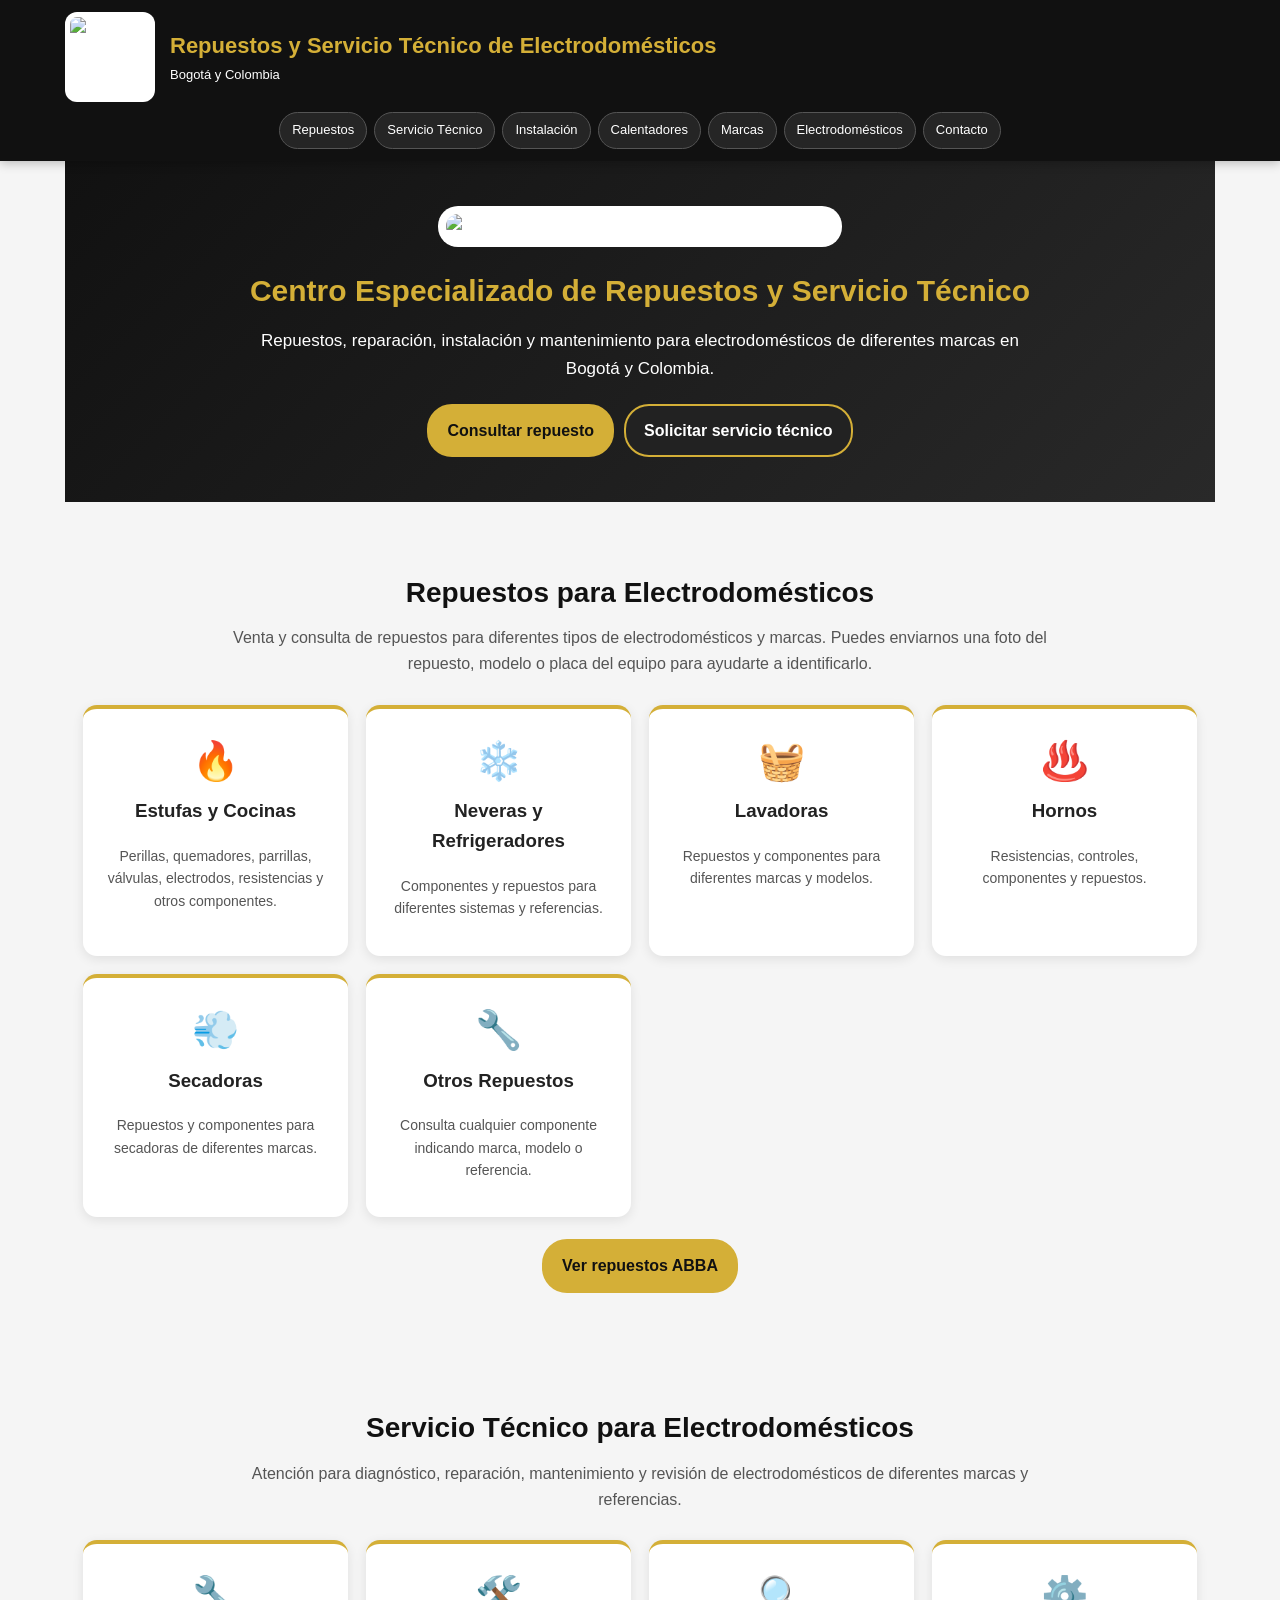
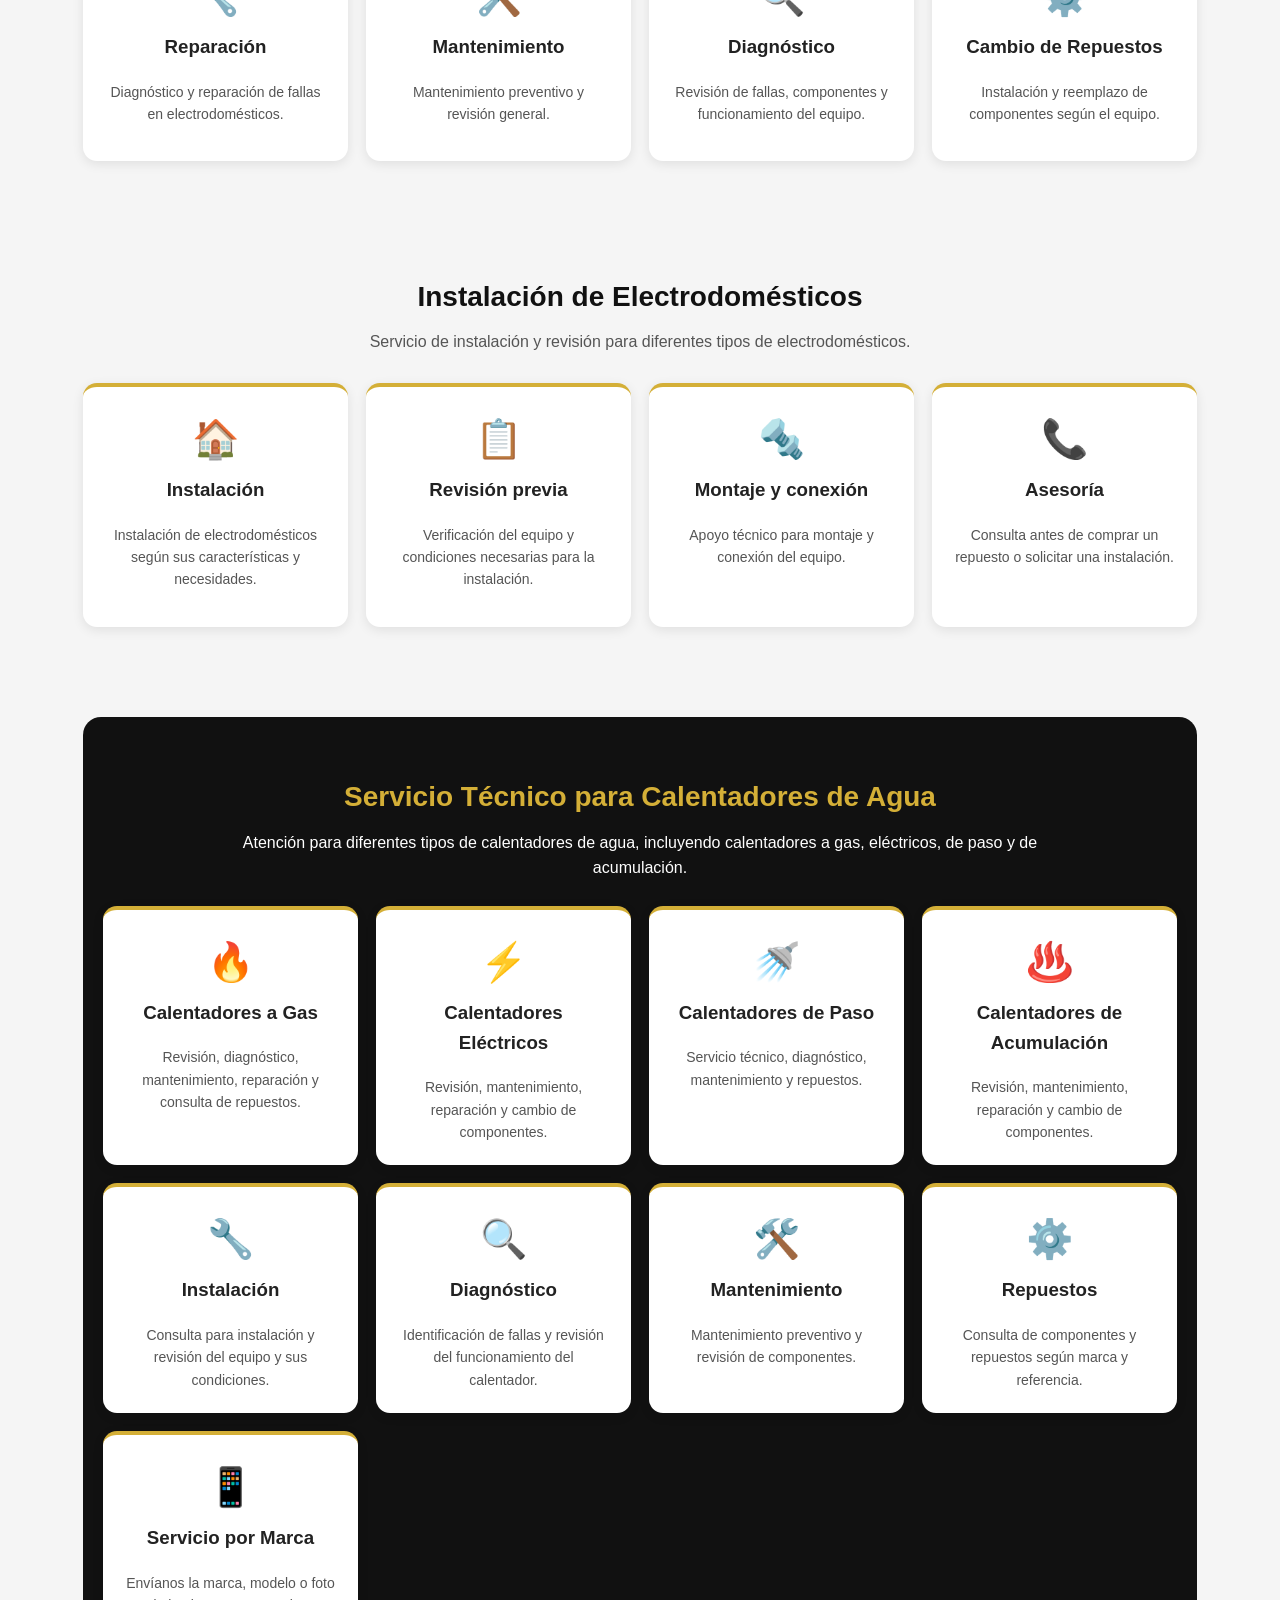
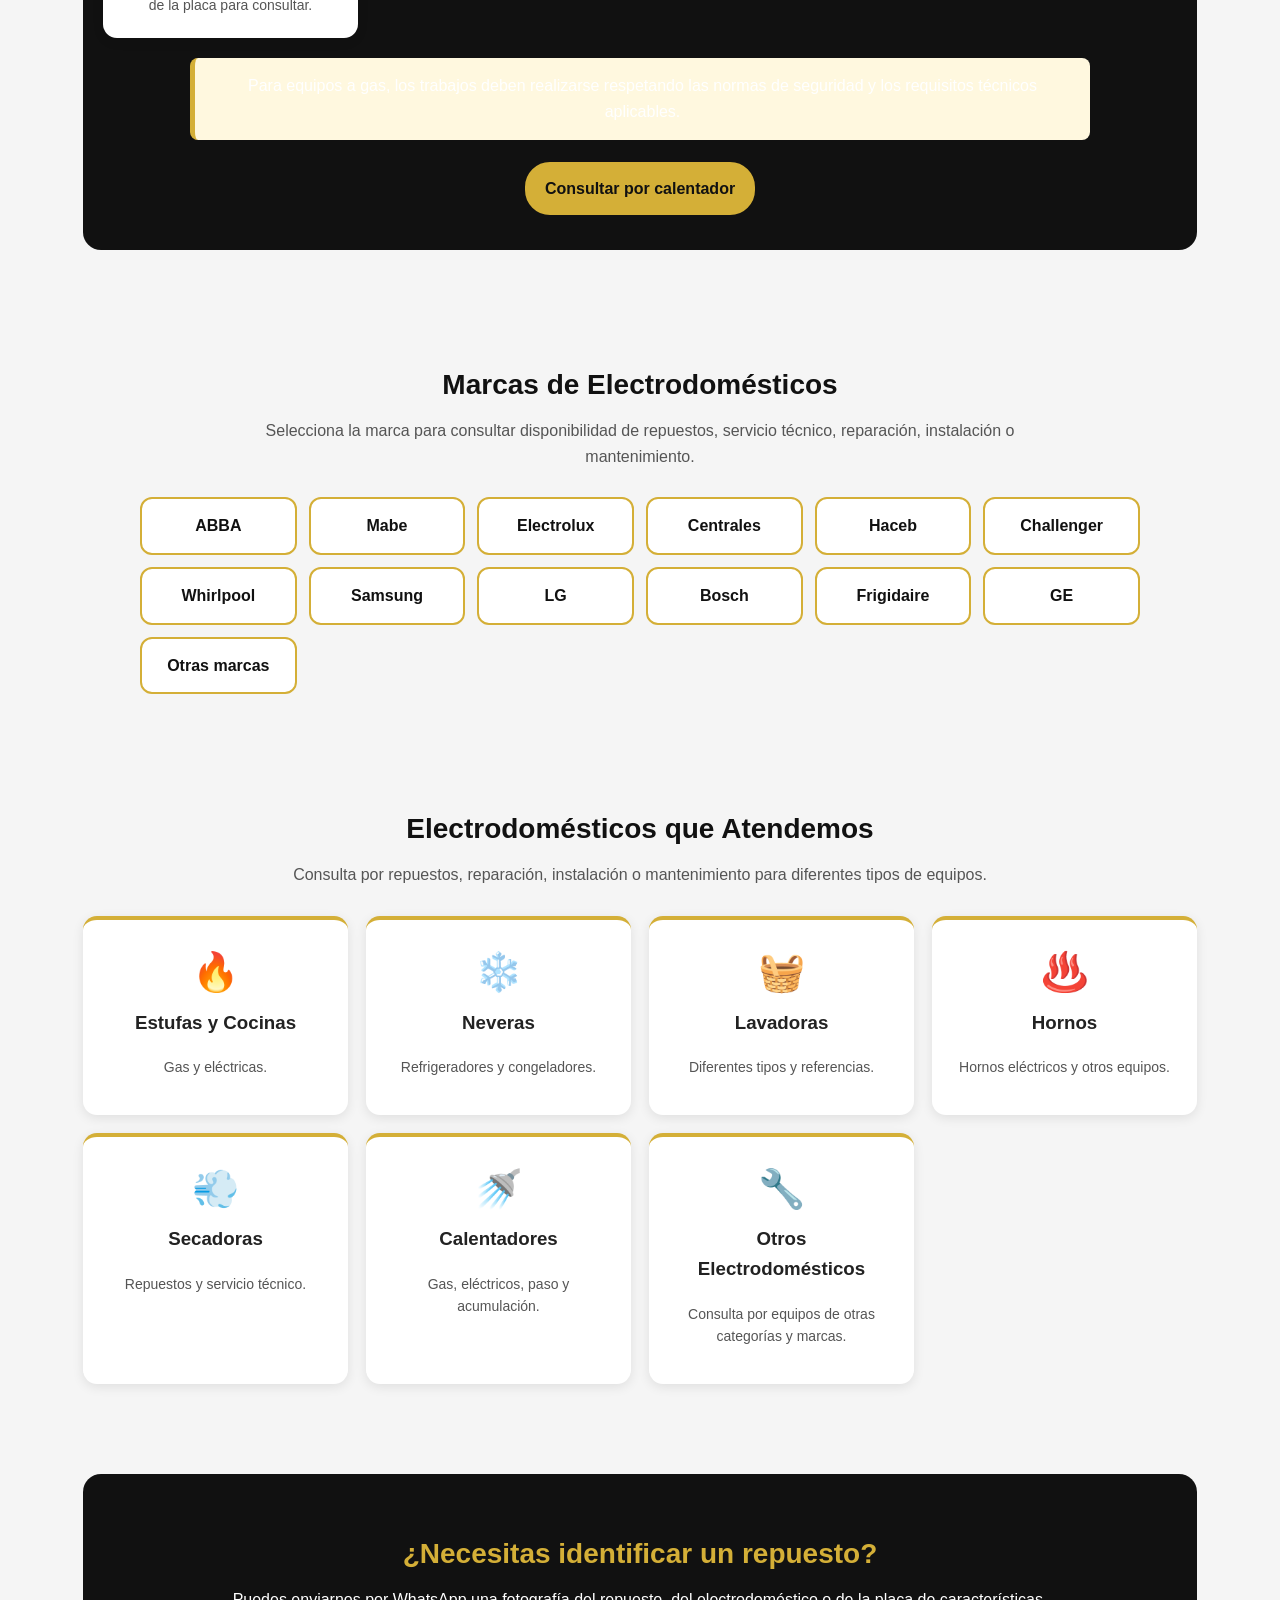
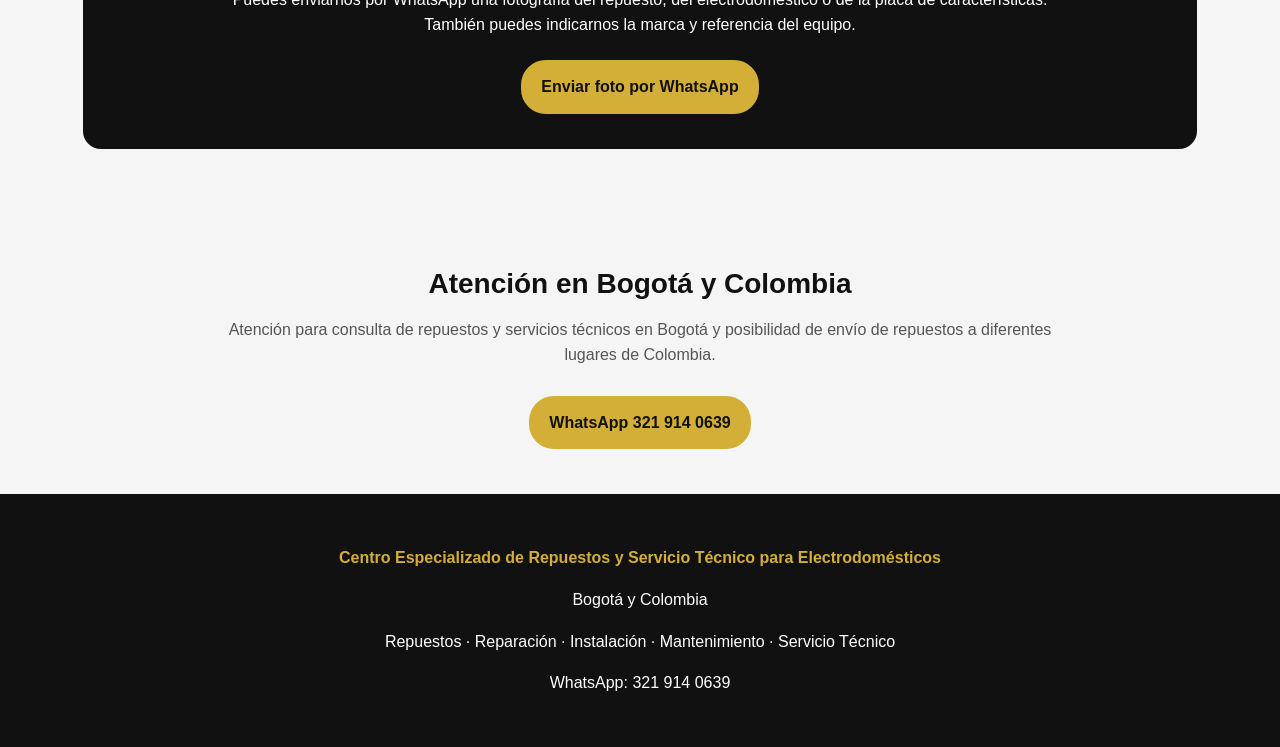
==== index.html @ 92bbe48d "Refactor HTML structure and improve semantics" ====
<!DOCTYPE html>
<html lang="es">
<head>
<meta charset="UTF-8">
<meta name="viewport" content="width=device-width, initial-scale=1.0">

<title>Repuestos y Servicio Técnico de Electrodomésticos en Bogotá | Repuestos Originales</title>

<meta name="description" content="Centro especializado de repuestos y servicio técnico para electrodomésticos en Bogotá y Colombia. Repuestos, reparación, instalación y mantenimiento para estufas, neveras, lavadoras, hornos, secadoras, calentadores y más.">

<meta name="keywords" content="repuestos electrodomésticos Bogotá, servicio técnico Bogotá, reparación electrodomésticos, repuestos ABBA, repuestos Mabe, repuestos Electrolux, repuestos Haceb, repuestos Centrales, repuestos Challenger, repuestos Whirlpool, repuestos Samsung, repuestos LG, calentadores Bogotá">

<link rel="canonical" href="https://abbarepuestos.com/">

<!-- LOGO PRINCIPAL -->
<link rel="icon" type="image/png" href="https://abbarepuestos.com/logo-abba-repuestos.png">
<link rel="apple-touch-icon" href="https://abbarepuestos.com/logo-abba-repuestos.png">

<!-- INFORMACIÓN PARA GOOGLE Y REDES -->
<meta property="og:type" content="website">
<meta property="og:title" content="Repuestos y Servicio Técnico de Electrodomésticos en Bogotá">
<meta property="og:description" content="Repuestos, reparación, instalación y mantenimiento de electrodomésticos y calentadores. Atención en Bogotá y envíos a Colombia.">
<meta property="og:url" content="https://abbarepuestos.com/">
<meta property="og:image" content="https://abbarepuestos.com/logo-abba-repuestos.png">
<meta property="og:image:type" content="image/png">

<meta name="twitter:card" content="summary">
<meta name="twitter:title" content="Repuestos y Servicio Técnico de Electrodomésticos">
<meta name="twitter:description" content="Repuestos y servicio técnico para electrodomésticos y calentadores en Bogotá y Colombia.">
<meta name="twitter:image" content="https://abbarepuestos.com/logo-abba-repuestos.png">

<!-- DATOS ESTRUCTURADOS -->
<script type="application/ld+json">
{
  "@context": "https://schema.org",
  "@type": "Organization",
  "name": "Centro Especializado de Repuestos y Servicio Técnico para Electrodomésticos",
  "url": "https://abbarepuestos.com/",
  "logo": "https://abbarepuestos.com/logo-abba-repuestos.png",
  "image": "https://abbarepuestos.com/logo-abba-repuestos.png",
  "telephone": "+573219140639",
  "areaServed": [
    {
      "@type": "City",
      "name": "Bogotá"
    },
    {
      "@type": "Country",
      "name": "Colombia"
    }
  ]
}
</script>

<style>

* {
  box-sizing: border-box;
}

html {
  scroll-behavior: smooth;
}

body {
  margin: 0;
  font-family: Arial, Helvetica, sans-serif;
  background: #f5f5f5;
  color: #222;
  line-height: 1.6;
}

header {
  background: #111;
  color: white;
  padding: 12px 18px;
  position: sticky;
  top: 0;
  z-index: 1000;
  box-shadow: 0 2px 10px rgba(0,0,0,.25);
}

.header-content {
  max-width: 1150px;
  margin: auto;
  display: flex;
  align-items: center;
  justify-content: space-between;
  gap: 15px;
}

.logo-header {
  width: 90px;
  height: 90px;
  object-fit: contain;
  background: white;
  border-radius: 12px;
  padding: 5px;
}

.brand-title {
  flex: 1;
}

.brand-title h1 {
  margin: 0;
  color: #d4af37;
  font-size: 22px;
}

.brand-title p {
  margin: 2px 0 0;
  color: #fff;
  font-size: 13px;
}

nav {
  max-width: 1150px;
  margin: 10px auto 0;
  display: flex;
  flex-wrap: wrap;
  gap: 7px;
  justify-content: center;
}

nav a {
  color: white;
  text-decoration: none;
  background: #252525;
  border: 1px solid #555;
  border-radius: 20px;
  padding: 7px 12px;
  font-size: 13px;
}

nav a:hover {
  background: #d4af37;
  color: #111;
}

.hero {
  background: linear-gradient(135deg, #111, #292929);
  color: white;
  text-align: center;
  padding: 45px 18px;
}

.hero-logo {
  width: 145px;
  height: 145px;
  object-fit: contain;
  background: white;
  border-radius: 20px;
  padding: 8px;
  margin-bottom: 15px;
}

.hero h2 {
  margin: 5px 0;
  color: #d4af37;
  font-size: 30px;
}

.hero p {
  max-width: 800px;
  margin: 12px auto;
  font-size: 17px;
}

.buttons {
  display: flex;
  justify-content: center;
  flex-wrap: wrap;
  gap: 10px;
  margin-top: 22px;
}

.btn {
  display: inline-block;
  padding: 12px 18px;
  border-radius: 25px;
  text-decoration: none;
  font-weight: bold;
  background: #d4af37;
  color: #111;
  border: 2px solid #d4af37;
}

.btn:hover {
  background: #fff;
  border-color: #fff;
}

.btn-dark {
  background: #222;
  color: white;
  border-color: #d4af37;
}

section {
  max-width: 1150px;
  margin: auto;
  padding: 45px 18px;
}

section h2 {
  text-align: center;
  color: #111;
  font-size: 28px;
  margin-bottom: 10px;
}

.section-intro {
  max-width: 850px;
  margin: 0 auto 28px;
  text-align: center;
  color: #555;
}

.grid {
  display: grid;
  grid-template-columns: repeat(auto-fit, minmax(220px, 1fr));
  gap: 18px;
}

.card {
  background: white;
  border-radius: 14px;
  padding: 22px;
  box-shadow: 0 3px 12px rgba(0,0,0,.09);
  border-top: 4px solid #d4af37;
  text-align: center;
}

.card h3 {
  margin-top: 5px;
  color: #222;
}

.card p {
  color: #555;
  font-size: 14px;
}

.icon {
  font-size: 38px;
}

.brand-grid {
  display: grid;
  grid-template-columns: repeat(auto-fit, minmax(150px, 1fr));
  gap: 12px;
  max-width: 1000px;
  margin: auto;
}

.brand-btn {
  display: block;
  text-align: center;
  text-decoration: none;
  color: #111;
  background: white;
  border: 2px solid #d4af37;
  border-radius: 12px;
  padding: 14px 8px;
  font-weight: bold;
  transition: .2s;
}

.brand-btn:hover {
  background: #111;
  color: #d4af37;
  transform: translateY(-2px);
}

.highlight {
  background: #111;
  color: white;
  border-radius: 18px;
  padding: 35px 20px;
  text-align: center;
}

.highlight h2 {
  color: #d4af37;
}

.highlight p {
  max-width: 850px;
  margin: auto;
}

.notice {
  background: #fff8df;
  border-left: 5px solid #d4af37;
  padding: 15px;
  margin: 20px auto;
  max-width: 900px;
  border-radius: 8px;
}

footer {
  background: #111;
  color: white;
  text-align: center;
  padding: 35px 18px;
}

footer strong {
  color: #d4af37;
}

@media (max-width: 650px) {

  .header-content {
    flex-wrap: wrap;
    justify-content: center;
    text-align: center;
  }

  .brand-title {
    flex-basis: 100%;
    order: 2;
  }

  .logo-header {
    width: 75px;
    height: 75px;
  }

  .hero h2 {
    font-size: 24px;
  }

  .hero-logo {
    width: 120px;
    height: 120px;
  }

}

</style>
</head>

<body>

<header>

<div class="header-content">

<img
  class="logo-header"
  src="https://abbarepuestos.com/logo-abba-repuestos.png"
  alt="Repuestos y Servicio Técnico de Electrodomésticos"
>

<div class="brand-title">

<h1>Repuestos y Servicio Técnico de Electrodomésticos</h1>

<p>Bogotá y Colombia</p>

</div>

</div>

<nav>

<a href="#repuestos">Repuestos</a>
<a href="#servicio">Servicio Técnico</a>
<a href="#instalacion">Instalación</a>
<a href="#calentadores">Calentadores</a>
<a href="#marcas">Marcas</a>
<a href="#electrodomesticos">Electrodomésticos</a>
<a href="#contacto">Contacto</a>

</nav>

</header>


<section class="hero">

<img
  class="hero-logo"
  src="https://abbarepuestos.com/logo-abba-repuestos.png"
  alt="Centro especializado de repuestos y servicio técnico"
>

<h2>Centro Especializado de Repuestos y Servicio Técnico</h2>

<p>
Repuestos, reparación, instalación y mantenimiento para electrodomésticos
de diferentes marcas en Bogotá y Colombia.
</p>

<div class="buttons">

<a
class="btn"
href="https://wa.me/573219140639?text=Hola%2C%20quiero%20consultar%20por%20un%20repuesto%20para%20mi%20electrodom%C3%A9stico."
>
Consultar repuesto
</a>

<a
class="btn btn-dark"
href="https://wa.me/573219140639?text=Hola%2C%20quiero%20solicitar%20servicio%20t%C3%A9cnico%20para%20un%20electrodom%C3%A9stico."
>
Solicitar servicio técnico
</a>

</div>

</section>


<section id="repuestos">

<h2>Repuestos para Electrodomésticos</h2>

<p class="section-intro">
Venta y consulta de repuestos para diferentes tipos de electrodomésticos
y marcas. Puedes enviarnos una foto del repuesto, modelo o placa del equipo
para ayudarte a identificarlo.
</p>

<div class="grid">

<div class="card">
<div class="icon">🔥</div>
<h3>Estufas y Cocinas</h3>
<p>Perillas, quemadores, parrillas, válvulas, electrodos, resistencias y otros componentes.</p>
</div>

<div class="card">
<div class="icon">❄️</div>
<h3>Neveras y Refrigeradores</h3>
<p>Componentes y repuestos para diferentes sistemas y referencias.</p>
</div>

<div class="card">
<div class="icon">🧺</div>
<h3>Lavadoras</h3>
<p>Repuestos y componentes para diferentes marcas y modelos.</p>
</div>

<div class="card">
<div class="icon">♨️</div>
<h3>Hornos</h3>
<p>Resistencias, controles, componentes y repuestos.</p>
</div>

<div class="card">
<div class="icon">💨</div>
<h3>Secadoras</h3>
<p>Repuestos y componentes para secadoras de diferentes marcas.</p>
</div>

<div class="card">
<div class="icon">🔧</div>
<h3>Otros Repuestos</h3>
<p>Consulta cualquier componente indicando marca, modelo o referencia.</p>
</div>

</div>

<div class="buttons">

<a class="btn" href="https://abbarepuestos.com/repuestos-abba-bogota.html">
Ver repuestos ABBA
</a>

</div>

</section>


<section id="servicio">

<h2>Servicio Técnico para Electrodomésticos</h2>

<p class="section-intro">
Atención para diagnóstico, reparación, mantenimiento y revisión de
electrodomésticos de diferentes marcas y referencias.
</p>

<div class="grid">

<div class="card">
<div class="icon">🔧</div>
<h3>Reparación</h3>
<p>Diagnóstico y reparación de fallas en electrodomésticos.</p>
</div>

<div class="card">
<div class="icon">🛠️</div>
<h3>Mantenimiento</h3>
<p>Mantenimiento preventivo y revisión general.</p>
</div>

<div class="card">
<div class="icon">🔍</div>
<h3>Diagnóstico</h3>
<p>Revisión de fallas, componentes y funcionamiento del equipo.</p>
</div>

<div class="card">
<div class="icon">⚙️</div>
<h3>Cambio de Repuestos</h3>
<p>Instalación y reemplazo de componentes según el equipo.</p>
</div>

</div>

</section>


<section id="instalacion">

<h2>Instalación de Electrodomésticos</h2>

<p class="section-intro">
Servicio de instalación y revisión para diferentes tipos de
electrodomésticos.
</p>

<div class="grid">

<div class="card">
<div class="icon">🏠</div>
<h3>Instalación</h3>
<p>Instalación de electrodomésticos según sus características y necesidades.</p>
</div>

<div class="card">
<div class="icon">📋</div>
<h3>Revisión previa</h3>
<p>Verificación del equipo y condiciones necesarias para la instalación.</p>
</div>

<div class="card">
<div class="icon">🔩</div>
<h3>Montaje y conexión</h3>
<p>Apoyo técnico para montaje y conexión del equipo.</p>
</div>

<div class="card">
<div class="icon">📞</div>
<h3>Asesoría</h3>
<p>Consulta antes de comprar un repuesto o solicitar una instalación.</p>
</div>

</div>

</section>


<section id="calentadores">

<div class="highlight">

<h2>Servicio Técnico para Calentadores de Agua</h2>

<p>
Atención para diferentes tipos de calentadores de agua, incluyendo
calentadores a gas, eléctricos, de paso y de acumulación.
</p>

<div class="grid" style="margin-top:25px;">

<div class="card">
<div class="icon">🔥</div>
<h3>Calentadores a Gas</h3>
<p>Revisión, diagnóstico, mantenimiento, reparación y consulta de repuestos.</p>
</div>

<div class="card">
<div class="icon">⚡</div>
<h3>Calentadores Eléctricos</h3>
<p>Revisión, mantenimiento, reparación y cambio de componentes.</p>
</div>

<div class="card">
<div class="icon">🚿</div>
<h3>Calentadores de Paso</h3>
<p>Servicio técnico, diagnóstico, mantenimiento y repuestos.</p>
</div>

<div class="card">
<div class="icon">♨️</div>
<h3>Calentadores de Acumulación</h3>
<p>Revisión, mantenimiento, reparación y cambio de componentes.</p>
</div>

<div class="card">
<div class="icon">🔧</div>
<h3>Instalación</h3>
<p>Consulta para instalación y revisión del equipo y sus condiciones.</p>
</div>

<div class="card">
<div class="icon">🔍</div>
<h3>Diagnóstico</h3>
<p>Identificación de fallas y revisión del funcionamiento del calentador.</p>
</div>

<div class="card">
<div class="icon">🛠️</div>
<h3>Mantenimiento</h3>
<p>Mantenimiento preventivo y revisión de componentes.</p>
</div>

<div class="card">
<div class="icon">⚙️</div>
<h3>Repuestos</h3>
<p>Consulta de componentes y repuestos según marca y referencia.</p>
</div>

<div class="card">
<div class="icon">📱</div>
<h3>Servicio por Marca</h3>
<p>Envíanos la marca, modelo o foto de la placa para consultar.</p>
</div>

</div>

<div class="notice">
Para equipos a gas, los trabajos deben realizarse respetando las normas
de seguridad y los requisitos técnicos aplicables.
</div>

<div class="buttons">

<a
class="btn"
href="https://wa.me/573219140639?text=Hola%2C%20necesito%20servicio%20para%20un%20calentador%20de%20agua.%20Quiero%20consultar%20por%20diagn%C3%B3stico%2C%20reparaci%C3%B3n%2C%20mantenimiento%20o%20repuesto."
>
Consultar por calentador
</a>

</div>

</div>

</section>


<section id="marcas">

<h2>Marcas de Electrodomésticos</h2>

<p class="section-intro">
Selecciona la marca para consultar disponibilidad de repuestos,
servicio técnico, reparación, instalación o mantenimiento.
</p>

<div class="brand-grid">

<a class="brand-btn" href="https://wa.me/573219140639?text=Hola%2C%20quiero%20consultar%20por%20repuestos%20o%20servicio%20para%20ABBA.">ABBA</a>

<a class="brand-btn" href="https://wa.me/573219140639?text=Hola%2C%20quiero%20consultar%20por%20repuestos%20o%20servicio%20para%20Mabe.">Mabe</a>

<a class="brand-btn" href="https://wa.me/573219140639?text=Hola%2C%20quiero%20consultar%20por%20repuestos%20o%20servicio%20para%20Electrolux.">Electrolux</a>

<a class="brand-btn" href="https://wa.me/573219140639?text=Hola%2C%20quiero%20consultar%20por%20repuestos%20o%20servicio%20para%20Centrales.">Centrales</a>

<a class="brand-btn" href="https://wa.me/573219140639?text=Hola%2C%20quiero%20consultar%20por%20repuestos%20o%20servicio%20para%20Haceb.">Haceb</a>

<a class="brand-btn" href="https://wa.me/573219140639?text=Hola%2C%20quiero%20consultar%20por%20repuestos%20o%20servicio%20para%20Challenger.">Challenger</a>

<a class="brand-btn" href="https://wa.me/573219140639?text=Hola%2C%20quiero%20consultar%20por%20repuestos%20o%20servicio%20para%20Whirlpool.">Whirlpool</a>

<a class="brand-btn" href="https://wa.me/573219140639?text=Hola%2C%20quiero%20consultar%20por%20repuestos%20o%20servicio%20para%20Samsung.">Samsung</a>

<a class="brand-btn" href="https://wa.me/573219140639?text=Hola%2C%20quiero%20consultar%20por%20repuestos%20o%20servicio%20para%20LG.">LG</a>

<a class="brand-btn" href="https://wa.me/573219140639?text=Hola%2C%20quiero%20consultar%20por%20repuestos%20o%20servicio%20para%20Bosch.">Bosch</a>

<a class="brand-btn" href="https://wa.me/573219140639?text=Hola%2C%20quiero%20consultar%20por%20repuestos%20o%20servicio%20para%20Frigidaire.">Frigidaire</a>

<a class="brand-btn" href="https://wa.me/573219140639?text=Hola%2C%20quiero%20consultar%20por%20repuestos%20o%20servicio%20para%20GE.">GE</a>

<a class="brand-btn" href="https://wa.me/573219140639?text=Hola%2C%20quiero%20consultar%20por%20repuestos%20o%20servicio%20para%20otra%20marca.">Otras marcas</a>

</div>

</section>


<section id="electrodomesticos">

<h2>Electrodomésticos que Atendemos</h2>

<p class="section-intro">
Consulta por repuestos, reparación, instalación o mantenimiento para
diferentes tipos de equipos.
</p>

<div class="grid">

<div class="card">
<div class="icon">🔥</div>
<h3>Estufas y Cocinas</h3>
<p>Gas y eléctricas.</p>
</div>

<div class="card">
<div class="icon">❄️</div>
<h3>Neveras</h3>
<p>Refrigeradores y congeladores.</p>
</div>

<div class="card">
<div class="icon">🧺</div>
<h3>Lavadoras</h3>
<p>Diferentes tipos y referencias.</p>
</div>

<div class="card">
<div class="icon">♨️</div>
<h3>Hornos</h3>
<p>Hornos eléctricos y otros equipos.</p>
</div>

<div class="card">
<div class="icon">💨</div>
<h3>Secadoras</h3>
<p>Repuestos y servicio técnico.</p>
</div>

<div class="card">
<div class="icon">🚿</div>
<h3>Calentadores</h3>
<p>Gas, eléctricos, paso y acumulación.</p>
</div>

<div class="card">
<div class="icon">🔧</div>
<h3>Otros Electrodomésticos</h3>
<p>Consulta por equipos de otras categorías y marcas.</p>
</div>

</div>

</section>


<section>

<div class="highlight">

<h2>¿Necesitas identificar un repuesto?</h2>

<p>
Puedes enviarnos por WhatsApp una fotografía del repuesto, del
electrodoméstico o de la placa de características. También puedes
indicarnos la marca y referencia del equipo.
</p>

<div class="buttons">

<a
class="btn"
href="https://wa.me/573219140639?text=Hola%2C%20quiero%20identificar%20un%20repuesto.%20Voy%20a%20enviar%20una%20foto%20del%20equipo%20o%20de%20la%20placa."
>
Enviar foto por WhatsApp
</a>

</div>

</div>

</section>


<section id="contacto">

<h2>Atención en Bogotá y Colombia</h2>

<p class="section-intro">
Atención para consulta de repuestos y servicios técnicos en Bogotá y
posibilidad de envío de repuestos a diferentes lugares de Colombia.
</p>

<div class="buttons">

<a
class="btn"
href="https://wa.me/573219140639?text=Hola%2C%20quiero%20informaci%C3%B3n%20sobre%20repuestos%20o%20servicio%20t%C3%A9cnico."
>
WhatsApp 321 914 0639
</a>

</div>

</section>


<footer>

<p>
<strong>Centro Especializado de Repuestos y Servicio Técnico para Electrodomésticos</strong>
</p>

<p>Bogotá y Colombia</p>

<p>
Repuestos · Reparación · Instalación · Mantenimiento · Servicio Técnico
</p>

<p>WhatsApp: 321 914 0639</p>

</footer>

</body>
</html>
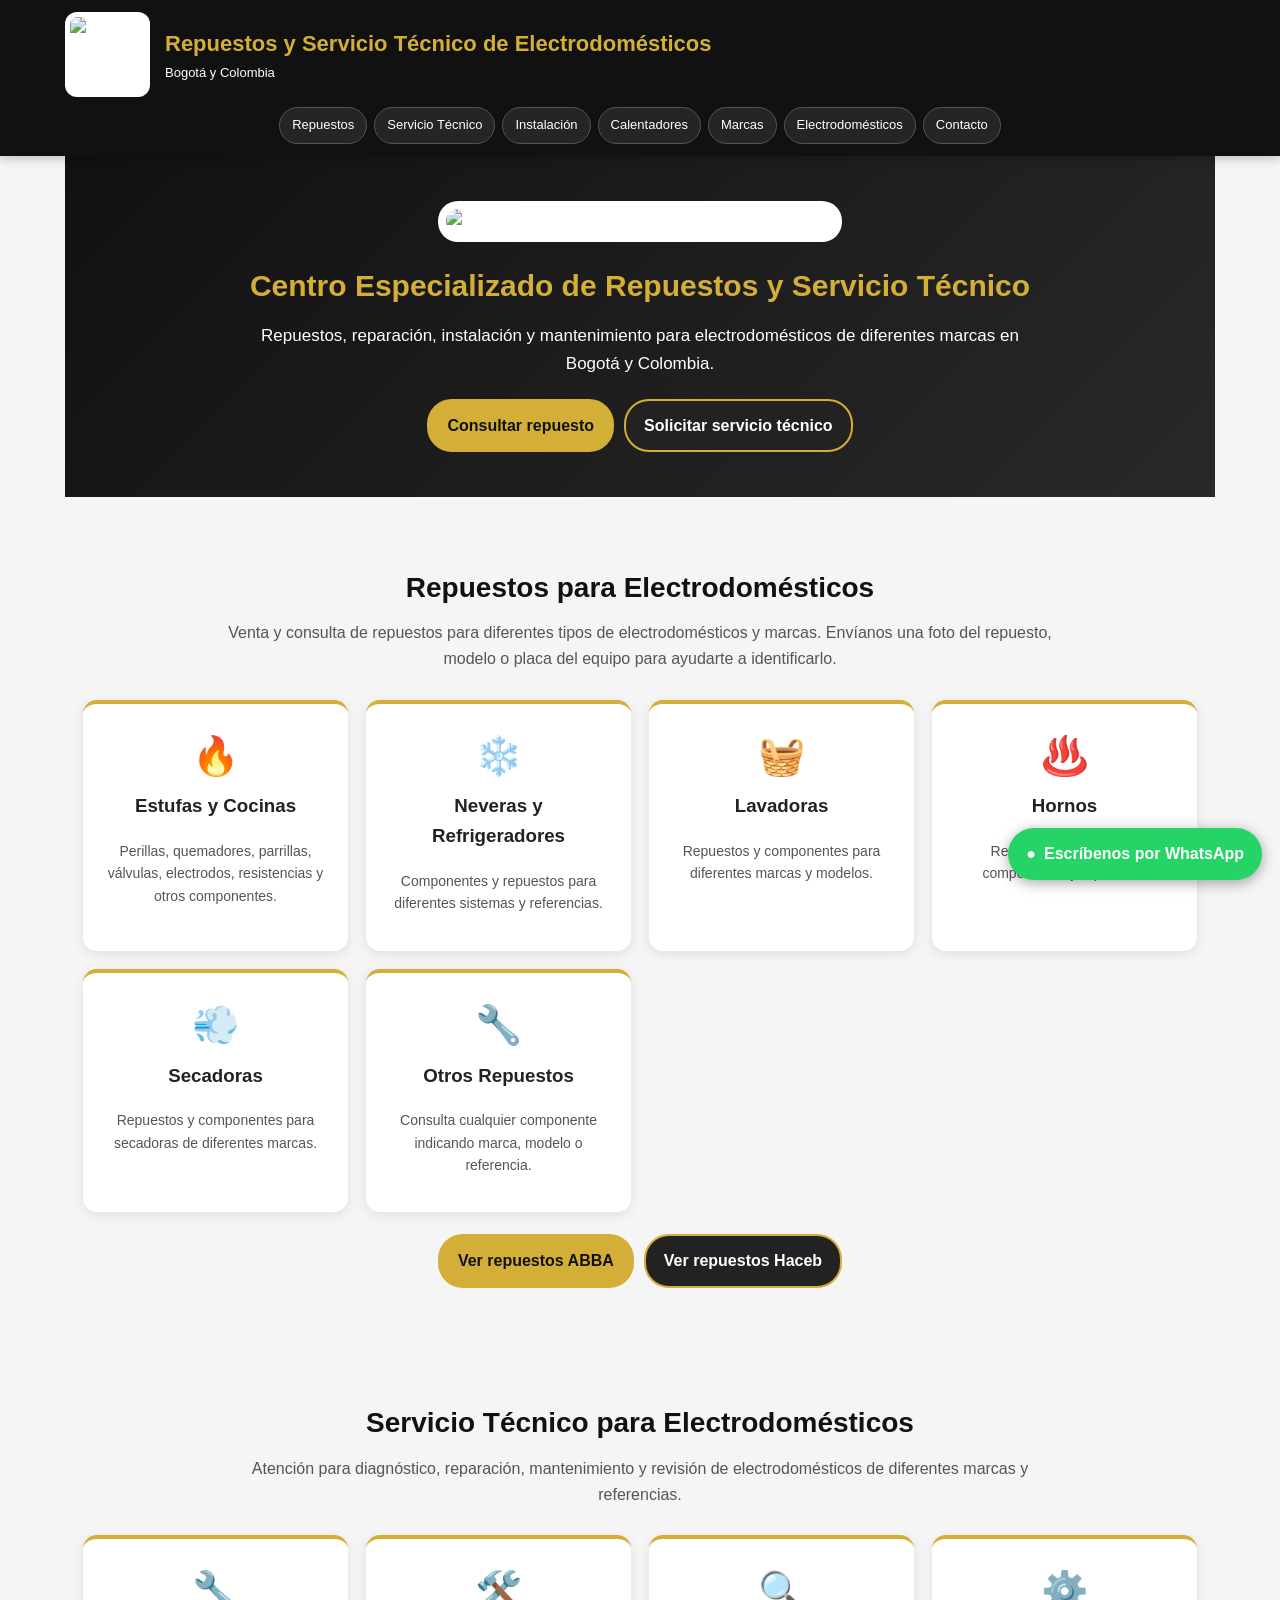
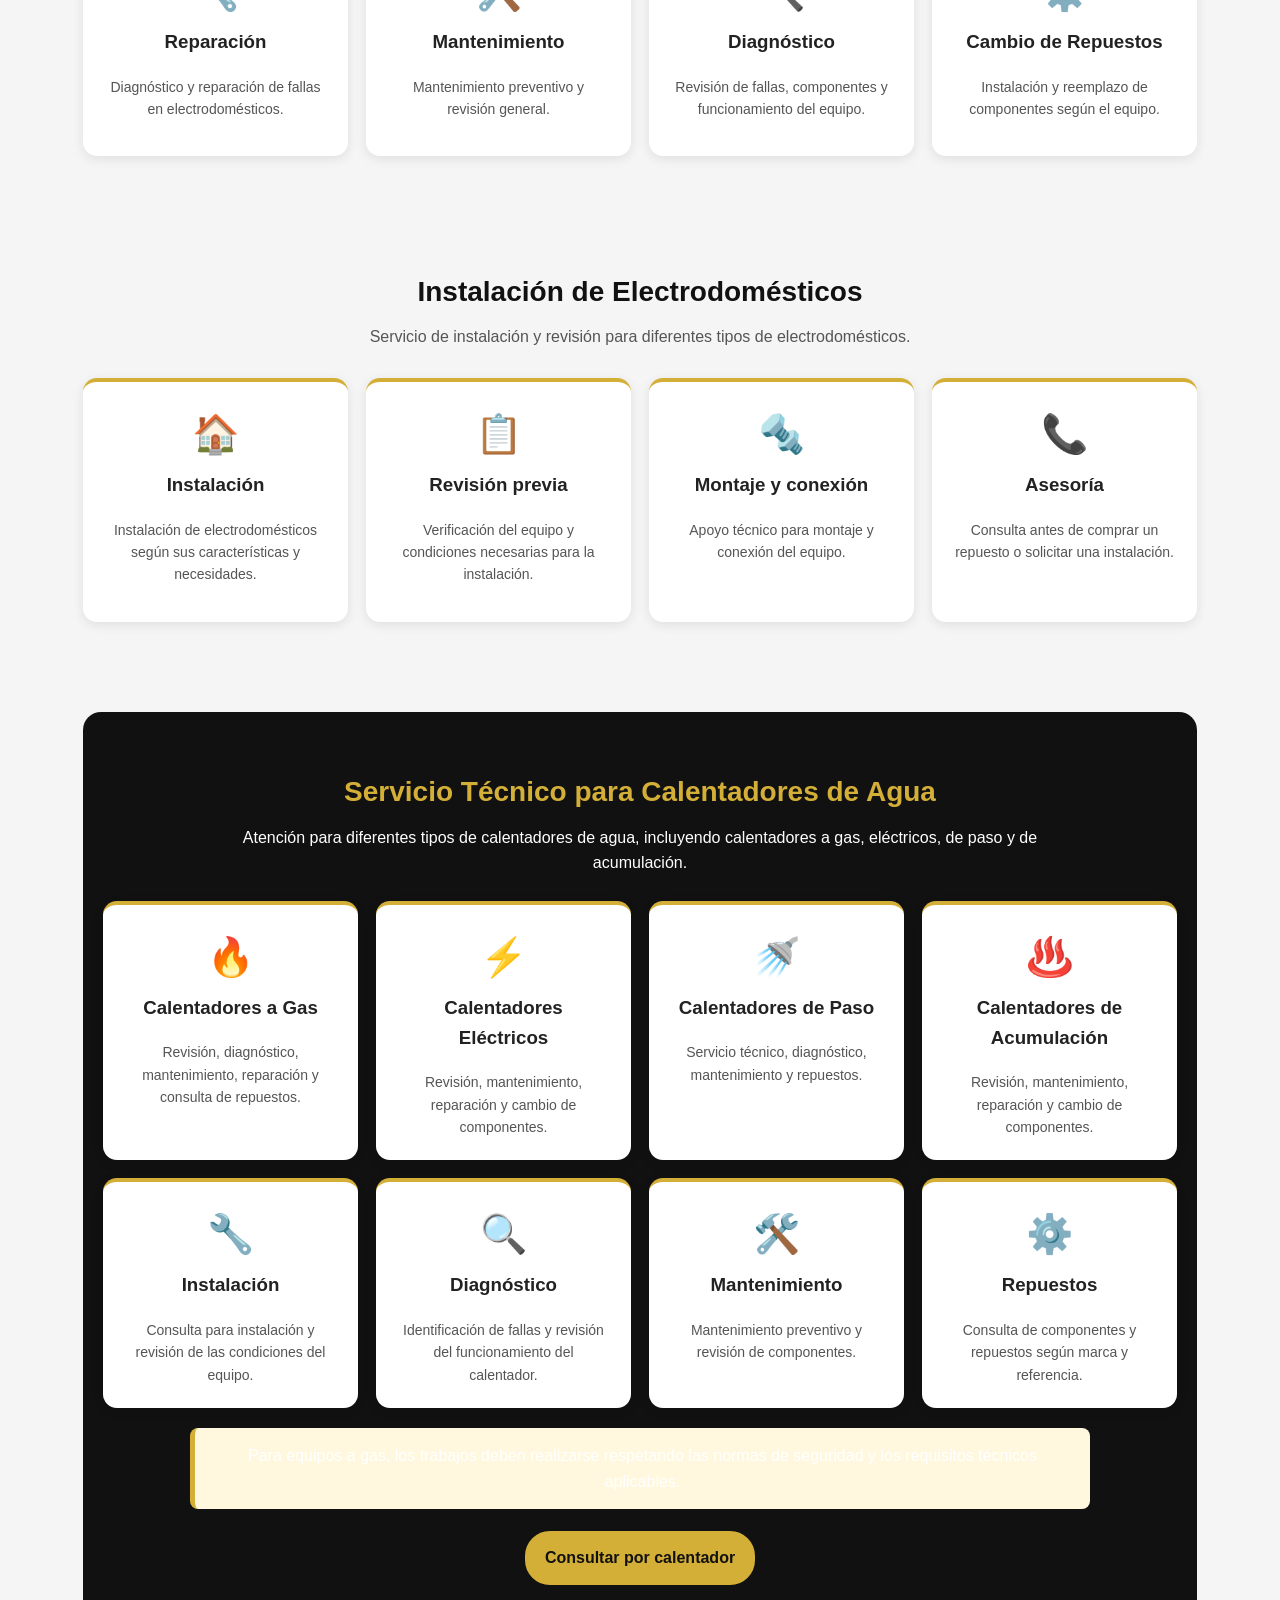
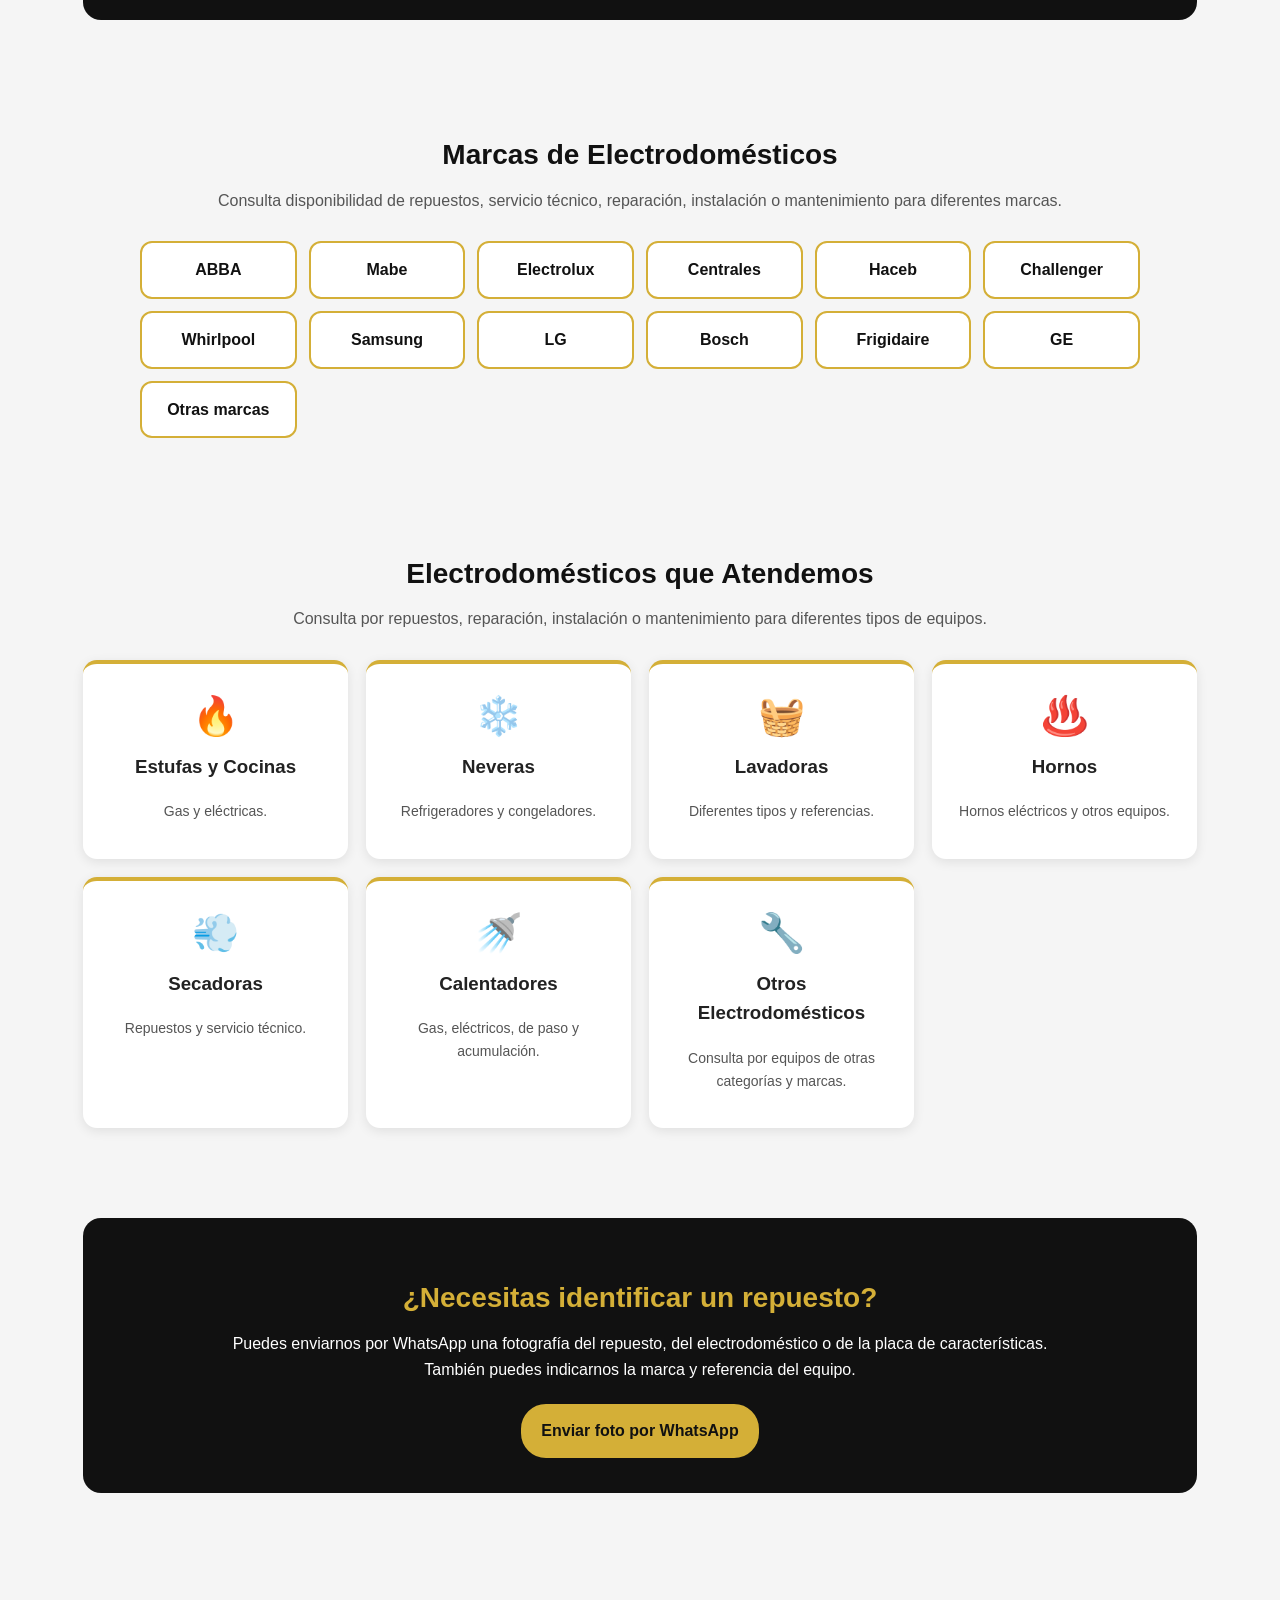
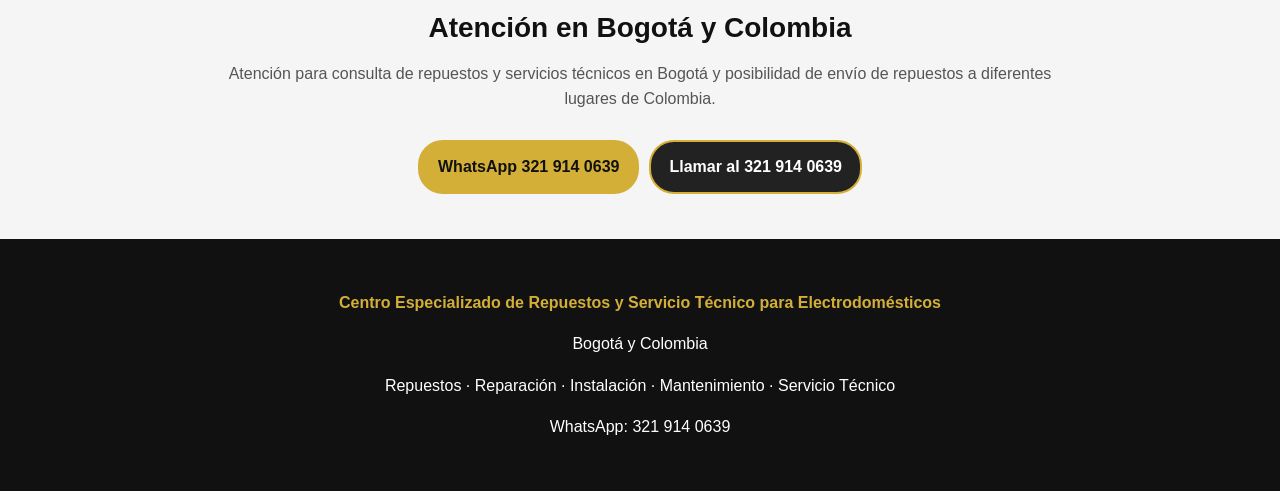
==== commit dfafec42: "Fix formatting issues in index.html" ====
--- a/index.html
+++ b/index.html
@@ -6,30 +6,25 @@
 
 <title>Repuestos y Servicio Técnico de Electrodomésticos en Bogotá | Repuestos Originales</title>
 
-<meta name="description" content="Centro especializado de repuestos y servicio técnico para electrodomésticos en Bogotá y Colombia. Repuestos, reparación, instalación y mantenimiento para estufas, neveras, lavadoras, hornos, secadoras, calentadores y más.">
-
-<meta name="keywords" content="repuestos electrodomésticos Bogotá, servicio técnico Bogotá, reparación electrodomésticos, repuestos ABBA, repuestos Mabe, repuestos Electrolux, repuestos Haceb, repuestos Centrales, repuestos Challenger, repuestos Whirlpool, repuestos Samsung, repuestos LG, calentadores Bogotá">
-
+<meta name="description" content="Centro especializado de repuestos y servicio técnico para electrodomésticos en Bogotá y Colombia. Repuestos, reparación, instalación y mantenimiento para estufas, neveras, lavadoras, hornos, secadoras y calentadores.">
+
+<meta name="keywords" content="repuestos electrodomésticos Bogotá, servicio técnico Bogotá, reparación electrodomésticos, repuestos ABBA, repuestos Mabe, repuestos Haceb, Electrolux, Challenger, Whirlpool, Samsung, LG, calentadores Bogotá">
+
+<meta name="theme-color" content="#111111">
 <link rel="canonical" href="https://abbarepuestos.com/">
-
-<!-- LOGO PRINCIPAL -->
 <link rel="icon" type="image/png" href="https://abbarepuestos.com/logo-abba-repuestos.png">
-<link rel="apple-touch-icon" href="https://abbarepuestos.com/logo-abba-repuestos.png">
-
-<!-- INFORMACIÓN PARA GOOGLE Y REDES -->
+
 <meta property="og:type" content="website">
 <meta property="og:title" content="Repuestos y Servicio Técnico de Electrodomésticos en Bogotá">
-<meta property="og:description" content="Repuestos, reparación, instalación y mantenimiento de electrodomésticos y calentadores. Atención en Bogotá y envíos a Colombia.">
+<meta property="og:description" content="Repuestos, reparación, instalación y mantenimiento de electrodomésticos. Atención en Bogotá y envíos a Colombia.">
 <meta property="og:url" content="https://abbarepuestos.com/">
 <meta property="og:image" content="https://abbarepuestos.com/logo-abba-repuestos.png">
-<meta property="og:image:type" content="image/png">
 
 <meta name="twitter:card" content="summary">
 <meta name="twitter:title" content="Repuestos y Servicio Técnico de Electrodomésticos">
-<meta name="twitter:description" content="Repuestos y servicio técnico para electrodomésticos y calentadores en Bogotá y Colombia.">
+<meta name="twitter:description" content="Repuestos y servicio técnico en Bogotá y Colombia.">
 <meta name="twitter:image" content="https://abbarepuestos.com/logo-abba-repuestos.png">
 
-<!-- DATOS ESTRUCTURADOS -->
 <script type="application/ld+json">
 {
   "@context": "https://schema.org",
@@ -37,23 +32,15 @@
   "name": "Centro Especializado de Repuestos y Servicio Técnico para Electrodomésticos",
   "url": "https://abbarepuestos.com/",
   "logo": "https://abbarepuestos.com/logo-abba-repuestos.png",
-  "image": "https://abbarepuestos.com/logo-abba-repuestos.png",
   "telephone": "+573219140639",
   "areaServed": [
-    {
-      "@type": "City",
-      "name": "Bogotá"
-    },
-    {
-      "@type": "Country",
-      "name": "Colombia"
-    }
+    {"@type": "City", "name": "Bogotá"},
+    {"@type": "Country", "name": "Colombia"}
   ]
 }
 </script>
 
 <style>
-
 * {
   box-sizing: border-box;
 }
@@ -90,8 +77,8 @@
 }
 
 .logo-header {
-  width: 90px;
-  height: 90px;
+  width: 85px;
+  height: 85px;
   object-fit: contain;
   background: white;
   border-radius: 12px;
@@ -110,7 +97,7 @@
 
 .brand-title p {
   margin: 2px 0 0;
-  color: #fff;
+  color: white;
   font-size: 13px;
 }
 
@@ -146,8 +133,8 @@
 }
 
 .hero-logo {
-  width: 145px;
-  height: 145px;
+  width: 140px;
+  height: 140px;
   object-fit: contain;
   background: white;
   border-radius: 20px;
@@ -187,8 +174,8 @@
 }
 
 .btn:hover {
-  background: #fff;
-  border-color: #fff;
+  background: white;
+  border-color: white;
 }
 
 .btn-dark {
@@ -264,13 +251,11 @@
   border-radius: 12px;
   padding: 14px 8px;
   font-weight: bold;
-  transition: .2s;
 }
 
 .brand-btn:hover {
   background: #111;
   color: #d4af37;
-  transform: translateY(-2px);
 }
 
 .highlight {
@@ -310,8 +295,30 @@
   color: #d4af37;
 }
 
+/* BOTÓN FLOTANTE DE WHATSAPP */
+.whatsapp-float {
+  position: fixed;
+  right: 18px;
+  bottom: 20px;
+  z-index: 99999;
+  display: flex;
+  align-items: center;
+  gap: 8px;
+  background: #25D366;
+  color: white;
+  text-decoration: none;
+  padding: 13px 18px;
+  border-radius: 50px;
+  font-weight: bold;
+  font-family: Arial, sans-serif;
+  box-shadow: 0 3px 14px rgba(0,0,0,.35);
+}
+
+.whatsapp-float:hover {
+  background: #1ebe5d;
+}
+
 @media (max-width: 650px) {
-
   .header-content {
     flex-wrap: wrap;
     justify-content: center;
@@ -336,482 +343,405 @@
     width: 120px;
     height: 120px;
   }
-
-}
-
+}
 </style>
 </head>
 
 <body>
 
 <header>
-
-<div class="header-content">
-
-<img
-  class="logo-header"
-  src="https://abbarepuestos.com/logo-abba-repuestos.png"
-  alt="Repuestos y Servicio Técnico de Electrodomésticos"
->
-
-<div class="brand-title">
-
-<h1>Repuestos y Servicio Técnico de Electrodomésticos</h1>
-
-<p>Bogotá y Colombia</p>
-
-</div>
-
-</div>
-
-<nav>
-
-<a href="#repuestos">Repuestos</a>
-<a href="#servicio">Servicio Técnico</a>
-<a href="#instalacion">Instalación</a>
-<a href="#calentadores">Calentadores</a>
-<a href="#marcas">Marcas</a>
-<a href="#electrodomesticos">Electrodomésticos</a>
-<a href="#contacto">Contacto</a>
-
-</nav>
-
+  <div class="header-content">
+    <img class="logo-header"
+         src="https://abbarepuestos.com/logo-abba-repuestos.png"
+         alt="Repuestos y Servicio Técnico de Electrodomésticos">
+
+    <div class="brand-title">
+      <h1>Repuestos y Servicio Técnico de Electrodomésticos</h1>
+      <p>Bogotá y Colombia</p>
+    </div>
+  </div>
+
+  <nav>
+    <a href="#repuestos">Repuestos</a>
+    <a href="#servicio">Servicio Técnico</a>
+    <a href="#instalacion">Instalación</a>
+    <a href="#calentadores">Calentadores</a>
+    <a href="#marcas">Marcas</a>
+    <a href="#electrodomesticos">Electrodomésticos</a>
+    <a href="#contacto">Contacto</a>
+  </nav>
 </header>
 
-
 <section class="hero">
-
-<img
-  class="hero-logo"
-  src="https://abbarepuestos.com/logo-abba-repuestos.png"
-  alt="Centro especializado de repuestos y servicio técnico"
->
-
-<h2>Centro Especializado de Repuestos y Servicio Técnico</h2>
-
-<p>
-Repuestos, reparación, instalación y mantenimiento para electrodomésticos
-de diferentes marcas en Bogotá y Colombia.
-</p>
-
-<div class="buttons">
-
-<a
-class="btn"
-href="https://wa.me/573219140639?text=Hola%2C%20quiero%20consultar%20por%20un%20repuesto%20para%20mi%20electrodom%C3%A9stico."
->
-Consultar repuesto
+  <img class="hero-logo"
+       src="https://abbarepuestos.com/logo-abba-repuestos.png"
+       alt="Centro especializado de repuestos y servicio técnico">
+
+  <h2>Centro Especializado de Repuestos y Servicio Técnico</h2>
+
+  <p>
+    Repuestos, reparación, instalación y mantenimiento para electrodomésticos
+    de diferentes marcas en Bogotá y Colombia.
+  </p>
+
+  <div class="buttons">
+    <a class="btn"
+       href="https://wa.me/573219140639?text=Hola%2C%20quiero%20consultar%20por%20un%20repuesto"
+       target="_blank" rel="noopener">
+      Consultar repuesto
+    </a>
+
+    <a class="btn btn-dark"
+       href="https://wa.me/573219140639?text=Hola%2C%20quiero%20solicitar%20servicio%20t%C3%A9cnico"
+       target="_blank" rel="noopener">
+      Solicitar servicio técnico
+    </a>
+  </div>
+</section>
+
+<section id="repuestos">
+  <h2>Repuestos para Electrodomésticos</h2>
+
+  <p class="section-intro">
+    Venta y consulta de repuestos para diferentes tipos de electrodomésticos
+    y marcas. Envíanos una foto del repuesto, modelo o placa del equipo
+    para ayudarte a identificarlo.
+  </p>
+
+  <div class="grid">
+    <div class="card">
+      <div class="icon">🔥</div>
+      <h3>Estufas y Cocinas</h3>
+      <p>Perillas, quemadores, parrillas, válvulas, electrodos, resistencias y otros componentes.</p>
+    </div>
+
+    <div class="card">
+      <div class="icon">❄️</div>
+      <h3>Neveras y Refrigeradores</h3>
+      <p>Componentes y repuestos para diferentes sistemas y referencias.</p>
+    </div>
+
+    <div class="card">
+      <div class="icon">🧺</div>
+      <h3>Lavadoras</h3>
+      <p>Repuestos y componentes para diferentes marcas y modelos.</p>
+    </div>
+
+    <div class="card">
+      <div class="icon">♨️</div>
+      <h3>Hornos</h3>
+      <p>Resistencias, controles, componentes y repuestos.</p>
+    </div>
+
+    <div class="card">
+      <div class="icon">💨</div>
+      <h3>Secadoras</h3>
+      <p>Repuestos y componentes para secadoras de diferentes marcas.</p>
+    </div>
+
+    <div class="card">
+      <div class="icon">🔧</div>
+      <h3>Otros Repuestos</h3>
+      <p>Consulta cualquier componente indicando marca, modelo o referencia.</p>
+    </div>
+  </div>
+
+  <div class="buttons">
+    <a class="btn" href="https://abbarepuestos.com/repuestos-abba-bogota.html">
+      Ver repuestos ABBA
+    </a>
+    <a class="btn btn-dark" href="https://abbarepuestos.com/repuestos-haceb-bogota.html">
+      Ver repuestos Haceb
+    </a>
+  </div>
+</section>
+
+<section id="servicio">
+  <h2>Servicio Técnico para Electrodomésticos</h2>
+
+  <p class="section-intro">
+    Atención para diagnóstico, reparación, mantenimiento y revisión de
+    electrodomésticos de diferentes marcas y referencias.
+  </p>
+
+  <div class="grid">
+    <div class="card">
+      <div class="icon">🔧</div>
+      <h3>Reparación</h3>
+      <p>Diagnóstico y reparación de fallas en electrodomésticos.</p>
+    </div>
+
+    <div class="card">
+      <div class="icon">🛠️</div>
+      <h3>Mantenimiento</h3>
+      <p>Mantenimiento preventivo y revisión general.</p>
+    </div>
+
+    <div class="card">
+      <div class="icon">🔍</div>
+      <h3>Diagnóstico</h3>
+      <p>Revisión de fallas, componentes y funcionamiento del equipo.</p>
+    </div>
+
+    <div class="card">
+      <div class="icon">⚙️</div>
+      <h3>Cambio de Repuestos</h3>
+      <p>Instalación y reemplazo de componentes según el equipo.</p>
+    </div>
+  </div>
+</section>
+
+<section id="instalacion">
+  <h2>Instalación de Electrodomésticos</h2>
+
+  <p class="section-intro">
+    Servicio de instalación y revisión para diferentes tipos de electrodomésticos.
+  </p>
+
+  <div class="grid">
+    <div class="card">
+      <div class="icon">🏠</div>
+      <h3>Instalación</h3>
+      <p>Instalación de electrodomésticos según sus características y necesidades.</p>
+    </div>
+
+    <div class="card">
+      <div class="icon">📋</div>
+      <h3>Revisión previa</h3>
+      <p>Verificación del equipo y condiciones necesarias para la instalación.</p>
+    </div>
+
+    <div class="card">
+      <div class="icon">🔩</div>
+      <h3>Montaje y conexión</h3>
+      <p>Apoyo técnico para montaje y conexión del equipo.</p>
+    </div>
+
+    <div class="card">
+      <div class="icon">📞</div>
+      <h3>Asesoría</h3>
+      <p>Consulta antes de comprar un repuesto o solicitar una instalación.</p>
+    </div>
+  </div>
+</section>
+
+<section id="calentadores">
+  <div class="highlight">
+    <h2>Servicio Técnico para Calentadores de Agua</h2>
+
+    <p>
+      Atención para diferentes tipos de calentadores de agua, incluyendo
+      calentadores a gas, eléctricos, de paso y de acumulación.
+    </p>
+
+    <div class="grid" style="margin-top:25px;">
+      <div class="card">
+        <div class="icon">🔥</div>
+        <h3>Calentadores a Gas</h3>
+        <p>Revisión, diagnóstico, mantenimiento, reparación y consulta de repuestos.</p>
+      </div>
+
+      <div class="card">
+        <div class="icon">⚡</div>
+        <h3>Calentadores Eléctricos</h3>
+        <p>Revisión, mantenimiento, reparación y cambio de componentes.</p>
+      </div>
+
+      <div class="card">
+        <div class="icon">🚿</div>
+        <h3>Calentadores de Paso</h3>
+        <p>Servicio técnico, diagnóstico, mantenimiento y repuestos.</p>
+      </div>
+
+      <div class="card">
+        <div class="icon">♨️</div>
+        <h3>Calentadores de Acumulación</h3>
+        <p>Revisión, mantenimiento, reparación y cambio de componentes.</p>
+      </div>
+
+      <div class="card">
+        <div class="icon">🔧</div>
+        <h3>Instalación</h3>
+        <p>Consulta para instalación y revisión de las condiciones del equipo.</p>
+      </div>
+
+      <div class="card">
+        <div class="icon">🔍</div>
+        <h3>Diagnóstico</h3>
+        <p>Identificación de fallas y revisión del funcionamiento del calentador.</p>
+      </div>
+
+      <div class="card">
+        <div class="icon">🛠️</div>
+        <h3>Mantenimiento</h3>
+        <p>Mantenimiento preventivo y revisión de componentes.</p>
+      </div>
+
+      <div class="card">
+        <div class="icon">⚙️</div>
+        <h3>Repuestos</h3>
+        <p>Consulta de componentes y repuestos según marca y referencia.</p>
+      </div>
+    </div>
+
+    <div class="notice">
+      Para equipos a gas, los trabajos deben realizarse respetando las normas
+      de seguridad y los requisitos técnicos aplicables.
+    </div>
+
+    <div class="buttons">
+      <a class="btn"
+         href="https://wa.me/573219140639?text=Hola%2C%20necesito%20servicio%20para%20un%20calentador%20de%20agua"
+         target="_blank" rel="noopener">
+        Consultar por calentador
+      </a>
+    </div>
+  </div>
+</section>
+
+<section id="marcas">
+  <h2>Marcas de Electrodomésticos</h2>
+
+  <p class="section-intro">
+    Consulta disponibilidad de repuestos, servicio técnico, reparación,
+    instalación o mantenimiento para diferentes marcas.
+  </p>
+
+  <div class="brand-grid">
+    <a class="brand-btn" href="https://wa.me/573219140639?text=Hola%2C%20quiero%20consultar%20por%20ABBA">ABBA</a>
+    <a class="brand-btn" href="https://wa.me/573219140639?text=Hola%2C%20quiero%20consultar%20por%20Mabe">Mabe</a>
+    <a class="brand-btn" href="https://wa.me/573219140639?text=Hola%2C%20quiero%20consultar%20por%20Electrolux">Electrolux</a>
+    <a class="brand-btn" href="https://wa.me/573219140639?text=Hola%2C%20quiero%20consultar%20por%20Centrales">Centrales</a>
+    <a class="brand-btn" href="https://wa.me/573219140639?text=Hola%2C%20quiero%20consultar%20por%20Haceb">Haceb</a>
+    <a class="brand-btn" href="https://wa.me/573219140639?text=Hola%2C%20quiero%20consultar%20por%20Challenger">Challenger</a>
+    <a class="brand-btn" href="https://wa.me/573219140639?text=Hola%2C%20quiero%20consultar%20por%20Whirlpool">Whirlpool</a>
+    <a class="brand-btn" href="https://wa.me/573219140639?text=Hola%2C%20quiero%20consultar%20por%20Samsung">Samsung</a>
+    <a class="brand-btn" href="https://wa.me/573219140639?text=Hola%2C%20quiero%20consultar%20por%20LG">LG</a>
+    <a class="brand-btn" href="https://wa.me/573219140639?text=Hola%2C%20quiero%20consultar%20por%20Bosch">Bosch</a>
+    <a class="brand-btn" href="https://wa.me/573219140639?text=Hola%2C%20quiero%20consultar%20por%20Frigidaire">Frigidaire</a>
+    <a class="brand-btn" href="https://wa.me/573219140639?text=Hola%2C%20quiero%20consultar%20por%20GE">GE</a>
+    <a class="brand-btn" href="https://wa.me/573219140639?text=Hola%2C%20quiero%20consultar%20por%20otra%20marca">Otras marcas</a>
+  </div>
+</section>
+
+<section id="electrodomesticos">
+  <h2>Electrodomésticos que Atendemos</h2>
+
+  <p class="section-intro">
+    Consulta por repuestos, reparación, instalación o mantenimiento para
+    diferentes tipos de equipos.
+  </p>
+
+  <div class="grid">
+    <div class="card">
+      <div class="icon">🔥</div>
+      <h3>Estufas y Cocinas</h3>
+      <p>Gas y eléctricas.</p>
+    </div>
+
+    <div class="card">
+      <div class="icon">❄️</div>
+      <h3>Neveras</h3>
+      <p>Refrigeradores y congeladores.</p>
+    </div>
+
+    <div class="card">
+      <div class="icon">🧺</div>
+      <h3>Lavadoras</h3>
+      <p>Diferentes tipos y referencias.</p>
+    </div>
+
+    <div class="card">
+      <div class="icon">♨️</div>
+      <h3>Hornos</h3>
+      <p>Hornos eléctricos y otros equipos.</p>
+    </div>
+
+    <div class="card">
+      <div class="icon">💨</div>
+      <h3>Secadoras</h3>
+      <p>Repuestos y servicio técnico.</p>
+    </div>
+
+    <div class="card">
+      <div class="icon">🚿</div>
+      <h3>Calentadores</h3>
+      <p>Gas, eléctricos, de paso y acumulación.</p>
+    </div>
+
+    <div class="card">
+      <div class="icon">🔧</div>
+      <h3>Otros Electrodomésticos</h3>
+      <p>Consulta por equipos de otras categorías y marcas.</p>
+    </div>
+  </div>
+</section>
+
+<section>
+  <div class="highlight">
+    <h2>¿Necesitas identificar un repuesto?</h2>
+
+    <p>
+      Puedes enviarnos por WhatsApp una fotografía del repuesto,
+      del electrodoméstico o de la placa de características.
+      También puedes indicarnos la marca y referencia del equipo.
+    </p>
+
+    <div class="buttons">
+      <a class="btn"
+         href="https://wa.me/573219140639?text=Hola%2C%20quiero%20identificar%20un%20repuesto.%20Voy%20a%20enviar%20una%20foto"
+         target="_blank" rel="noopener">
+        Enviar foto por WhatsApp
+      </a>
+    </div>
+  </div>
+</section>
+
+<section id="contacto">
+  <h2>Atención en Bogotá y Colombia</h2>
+
+  <p class="section-intro">
+    Atención para consulta de repuestos y servicios técnicos en Bogotá
+    y posibilidad de envío de repuestos a diferentes lugares de Colombia.
+  </p>
+
+  <div class="buttons">
+    <a class="btn"
+       href="https://wa.me/573219140639?text=Hola%2C%20quiero%20informaci%C3%B3n%20sobre%20repuestos%20o%20servicio%20t%C3%A9cnico"
+       target="_blank" rel="noopener">
+      WhatsApp 321 914 0639
+    </a>
+
+    <a class="btn btn-dark" href="tel:+573219140639">
+      Llamar al 321 914 0639
+    </a>
+  </div>
+</section>
+
+<footer>
+  <p>
+    <strong>Centro Especializado de Repuestos y Servicio Técnico para Electrodomésticos</strong>
+  </p>
+
+  <p>Bogotá y Colombia</p>
+
+  <p>
+    Repuestos · Reparación · Instalación · Mantenimiento · Servicio Técnico
+  </p>
+
+  <p>WhatsApp: 321 914 0639</p>
+</footer>
+
+<!-- ACCESO DIRECTO FLOTANTE A WHATSAPP -->
+<a class="whatsapp-float"
+   href="https://wa.me/573219140639?text=Hola%2C%20quiero%20informaci%C3%B3n%20sobre%20repuestos%20o%20servicio%20t%C3%A9cnico"
+   target="_blank"
+   rel="noopener"
+   aria-label="Escríbenos por WhatsApp">
+  <span aria-hidden="true">●</span>
+  Escríbenos por WhatsApp
 </a>
-
-<a
-class="btn btn-dark"
-href="https://wa.me/573219140639?text=Hola%2C%20quiero%20solicitar%20servicio%20t%C3%A9cnico%20para%20un%20electrodom%C3%A9stico."
->
-Solicitar servicio técnico
-</a>
-
-</div>
-
-</section>
-
-
-<section id="repuestos">
-
-<h2>Repuestos para Electrodomésticos</h2>
-
-<p class="section-intro">
-Venta y consulta de repuestos para diferentes tipos de electrodomésticos
-y marcas. Puedes enviarnos una foto del repuesto, modelo o placa del equipo
-para ayudarte a identificarlo.
-</p>
-
-<div class="grid">
-
-<div class="card">
-<div class="icon">🔥</div>
-<h3>Estufas y Cocinas</h3>
-<p>Perillas, quemadores, parrillas, válvulas, electrodos, resistencias y otros componentes.</p>
-</div>
-
-<div class="card">
-<div class="icon">❄️</div>
-<h3>Neveras y Refrigeradores</h3>
-<p>Componentes y repuestos para diferentes sistemas y referencias.</p>
-</div>
-
-<div class="card">
-<div class="icon">🧺</div>
-<h3>Lavadoras</h3>
-<p>Repuestos y componentes para diferentes marcas y modelos.</p>
-</div>
-
-<div class="card">
-<div class="icon">♨️</div>
-<h3>Hornos</h3>
-<p>Resistencias, controles, componentes y repuestos.</p>
-</div>
-
-<div class="card">
-<div class="icon">💨</div>
-<h3>Secadoras</h3>
-<p>Repuestos y componentes para secadoras de diferentes marcas.</p>
-</div>
-
-<div class="card">
-<div class="icon">🔧</div>
-<h3>Otros Repuestos</h3>
-<p>Consulta cualquier componente indicando marca, modelo o referencia.</p>
-</div>
-
-</div>
-
-<div class="buttons">
-
-<a class="btn" href="https://abbarepuestos.com/repuestos-abba-bogota.html">
-Ver repuestos ABBA
-</a>
-
-</div>
-
-</section>
-
-
-<section id="servicio">
-
-<h2>Servicio Técnico para Electrodomésticos</h2>
-
-<p class="section-intro">
-Atención para diagnóstico, reparación, mantenimiento y revisión de
-electrodomésticos de diferentes marcas y referencias.
-</p>
-
-<div class="grid">
-
-<div class="card">
-<div class="icon">🔧</div>
-<h3>Reparación</h3>
-<p>Diagnóstico y reparación de fallas en electrodomésticos.</p>
-</div>
-
-<div class="card">
-<div class="icon">🛠️</div>
-<h3>Mantenimiento</h3>
-<p>Mantenimiento preventivo y revisión general.</p>
-</div>
-
-<div class="card">
-<div class="icon">🔍</div>
-<h3>Diagnóstico</h3>
-<p>Revisión de fallas, componentes y funcionamiento del equipo.</p>
-</div>
-
-<div class="card">
-<div class="icon">⚙️</div>
-<h3>Cambio de Repuestos</h3>
-<p>Instalación y reemplazo de componentes según el equipo.</p>
-</div>
-
-</div>
-
-</section>
-
-
-<section id="instalacion">
-
-<h2>Instalación de Electrodomésticos</h2>
-
-<p class="section-intro">
-Servicio de instalación y revisión para diferentes tipos de
-electrodomésticos.
-</p>
-
-<div class="grid">
-
-<div class="card">
-<div class="icon">🏠</div>
-<h3>Instalación</h3>
-<p>Instalación de electrodomésticos según sus características y necesidades.</p>
-</div>
-
-<div class="card">
-<div class="icon">📋</div>
-<h3>Revisión previa</h3>
-<p>Verificación del equipo y condiciones necesarias para la instalación.</p>
-</div>
-
-<div class="card">
-<div class="icon">🔩</div>
-<h3>Montaje y conexión</h3>
-<p>Apoyo técnico para montaje y conexión del equipo.</p>
-</div>
-
-<div class="card">
-<div class="icon">📞</div>
-<h3>Asesoría</h3>
-<p>Consulta antes de comprar un repuesto o solicitar una instalación.</p>
-</div>
-
-</div>
-
-</section>
-
-
-<section id="calentadores">
-
-<div class="highlight">
-
-<h2>Servicio Técnico para Calentadores de Agua</h2>
-
-<p>
-Atención para diferentes tipos de calentadores de agua, incluyendo
-calentadores a gas, eléctricos, de paso y de acumulación.
-</p>
-
-<div class="grid" style="margin-top:25px;">
-
-<div class="card">
-<div class="icon">🔥</div>
-<h3>Calentadores a Gas</h3>
-<p>Revisión, diagnóstico, mantenimiento, reparación y consulta de repuestos.</p>
-</div>
-
-<div class="card">
-<div class="icon">⚡</div>
-<h3>Calentadores Eléctricos</h3>
-<p>Revisión, mantenimiento, reparación y cambio de componentes.</p>
-</div>
-
-<div class="card">
-<div class="icon">🚿</div>
-<h3>Calentadores de Paso</h3>
-<p>Servicio técnico, diagnóstico, mantenimiento y repuestos.</p>
-</div>
-
-<div class="card">
-<div class="icon">♨️</div>
-<h3>Calentadores de Acumulación</h3>
-<p>Revisión, mantenimiento, reparación y cambio de componentes.</p>
-</div>
-
-<div class="card">
-<div class="icon">🔧</div>
-<h3>Instalación</h3>
-<p>Consulta para instalación y revisión del equipo y sus condiciones.</p>
-</div>
-
-<div class="card">
-<div class="icon">🔍</div>
-<h3>Diagnóstico</h3>
-<p>Identificación de fallas y revisión del funcionamiento del calentador.</p>
-</div>
-
-<div class="card">
-<div class="icon">🛠️</div>
-<h3>Mantenimiento</h3>
-<p>Mantenimiento preventivo y revisión de componentes.</p>
-</div>
-
-<div class="card">
-<div class="icon">⚙️</div>
-<h3>Repuestos</h3>
-<p>Consulta de componentes y repuestos según marca y referencia.</p>
-</div>
-
-<div class="card">
-<div class="icon">📱</div>
-<h3>Servicio por Marca</h3>
-<p>Envíanos la marca, modelo o foto de la placa para consultar.</p>
-</div>
-
-</div>
-
-<div class="notice">
-Para equipos a gas, los trabajos deben realizarse respetando las normas
-de seguridad y los requisitos técnicos aplicables.
-</div>
-
-<div class="buttons">
-
-<a
-class="btn"
-href="https://wa.me/573219140639?text=Hola%2C%20necesito%20servicio%20para%20un%20calentador%20de%20agua.%20Quiero%20consultar%20por%20diagn%C3%B3stico%2C%20reparaci%C3%B3n%2C%20mantenimiento%20o%20repuesto."
->
-Consultar por calentador
-</a>
-
-</div>
-
-</div>
-
-</section>
-
-
-<section id="marcas">
-
-<h2>Marcas de Electrodomésticos</h2>
-
-<p class="section-intro">
-Selecciona la marca para consultar disponibilidad de repuestos,
-servicio técnico, reparación, instalación o mantenimiento.
-</p>
-
-<div class="brand-grid">
-
-<a class="brand-btn" href="https://wa.me/573219140639?text=Hola%2C%20quiero%20consultar%20por%20repuestos%20o%20servicio%20para%20ABBA.">ABBA</a>
-
-<a class="brand-btn" href="https://wa.me/573219140639?text=Hola%2C%20quiero%20consultar%20por%20repuestos%20o%20servicio%20para%20Mabe.">Mabe</a>
-
-<a class="brand-btn" href="https://wa.me/573219140639?text=Hola%2C%20quiero%20consultar%20por%20repuestos%20o%20servicio%20para%20Electrolux.">Electrolux</a>
-
-<a class="brand-btn" href="https://wa.me/573219140639?text=Hola%2C%20quiero%20consultar%20por%20repuestos%20o%20servicio%20para%20Centrales.">Centrales</a>
-
-<a class="brand-btn" href="https://wa.me/573219140639?text=Hola%2C%20quiero%20consultar%20por%20repuestos%20o%20servicio%20para%20Haceb.">Haceb</a>
-
-<a class="brand-btn" href="https://wa.me/573219140639?text=Hola%2C%20quiero%20consultar%20por%20repuestos%20o%20servicio%20para%20Challenger.">Challenger</a>
-
-<a class="brand-btn" href="https://wa.me/573219140639?text=Hola%2C%20quiero%20consultar%20por%20repuestos%20o%20servicio%20para%20Whirlpool.">Whirlpool</a>
-
-<a class="brand-btn" href="https://wa.me/573219140639?text=Hola%2C%20quiero%20consultar%20por%20repuestos%20o%20servicio%20para%20Samsung.">Samsung</a>
-
-<a class="brand-btn" href="https://wa.me/573219140639?text=Hola%2C%20quiero%20consultar%20por%20repuestos%20o%20servicio%20para%20LG.">LG</a>
-
-<a class="brand-btn" href="https://wa.me/573219140639?text=Hola%2C%20quiero%20consultar%20por%20repuestos%20o%20servicio%20para%20Bosch.">Bosch</a>
-
-<a class="brand-btn" href="https://wa.me/573219140639?text=Hola%2C%20quiero%20consultar%20por%20repuestos%20o%20servicio%20para%20Frigidaire.">Frigidaire</a>
-
-<a class="brand-btn" href="https://wa.me/573219140639?text=Hola%2C%20quiero%20consultar%20por%20repuestos%20o%20servicio%20para%20GE.">GE</a>
-
-<a class="brand-btn" href="https://wa.me/573219140639?text=Hola%2C%20quiero%20consultar%20por%20repuestos%20o%20servicio%20para%20otra%20marca.">Otras marcas</a>
-
-</div>
-
-</section>
-
-
-<section id="electrodomesticos">
-
-<h2>Electrodomésticos que Atendemos</h2>
-
-<p class="section-intro">
-Consulta por repuestos, reparación, instalación o mantenimiento para
-diferentes tipos de equipos.
-</p>
-
-<div class="grid">
-
-<div class="card">
-<div class="icon">🔥</div>
-<h3>Estufas y Cocinas</h3>
-<p>Gas y eléctricas.</p>
-</div>
-
-<div class="card">
-<div class="icon">❄️</div>
-<h3>Neveras</h3>
-<p>Refrigeradores y congeladores.</p>
-</div>
-
-<div class="card">
-<div class="icon">🧺</div>
-<h3>Lavadoras</h3>
-<p>Diferentes tipos y referencias.</p>
-</div>
-
-<div class="card">
-<div class="icon">♨️</div>
-<h3>Hornos</h3>
-<p>Hornos eléctricos y otros equipos.</p>
-</div>
-
-<div class="card">
-<div class="icon">💨</div>
-<h3>Secadoras</h3>
-<p>Repuestos y servicio técnico.</p>
-</div>
-
-<div class="card">
-<div class="icon">🚿</div>
-<h3>Calentadores</h3>
-<p>Gas, eléctricos, paso y acumulación.</p>
-</div>
-
-<div class="card">
-<div class="icon">🔧</div>
-<h3>Otros Electrodomésticos</h3>
-<p>Consulta por equipos de otras categorías y marcas.</p>
-</div>
-
-</div>
-
-</section>
-
-
-<section>
-
-<div class="highlight">
-
-<h2>¿Necesitas identificar un repuesto?</h2>
-
-<p>
-Puedes enviarnos por WhatsApp una fotografía del repuesto, del
-electrodoméstico o de la placa de características. También puedes
-indicarnos la marca y referencia del equipo.
-</p>
-
-<div class="buttons">
-
-<a
-class="btn"
-href="https://wa.me/573219140639?text=Hola%2C%20quiero%20identificar%20un%20repuesto.%20Voy%20a%20enviar%20una%20foto%20del%20equipo%20o%20de%20la%20placa."
->
-Enviar foto por WhatsApp
-</a>
-
-</div>
-
-</div>
-
-</section>
-
-
-<section id="contacto">
-
-<h2>Atención en Bogotá y Colombia</h2>
-
-<p class="section-intro">
-Atención para consulta de repuestos y servicios técnicos en Bogotá y
-posibilidad de envío de repuestos a diferentes lugares de Colombia.
-</p>
-
-<div class="buttons">
-
-<a
-class="btn"
-href="https://wa.me/573219140639?text=Hola%2C%20quiero%20informaci%C3%B3n%20sobre%20repuestos%20o%20servicio%20t%C3%A9cnico."
->
-WhatsApp 321 914 0639
-</a>
-
-</div>
-
-</section>
-
-
-<footer>
-
-<p>
-<strong>Centro Especializado de Repuestos y Servicio Técnico para Electrodomésticos</strong>
-</p>
-
-<p>Bogotá y Colombia</p>
-
-<p>
-Repuestos · Reparación · Instalación · Mantenimiento · Servicio Técnico
-</p>
-
-<p>WhatsApp: 321 914 0639</p>
-
-</footer>
 
 </body>
 </html>
+
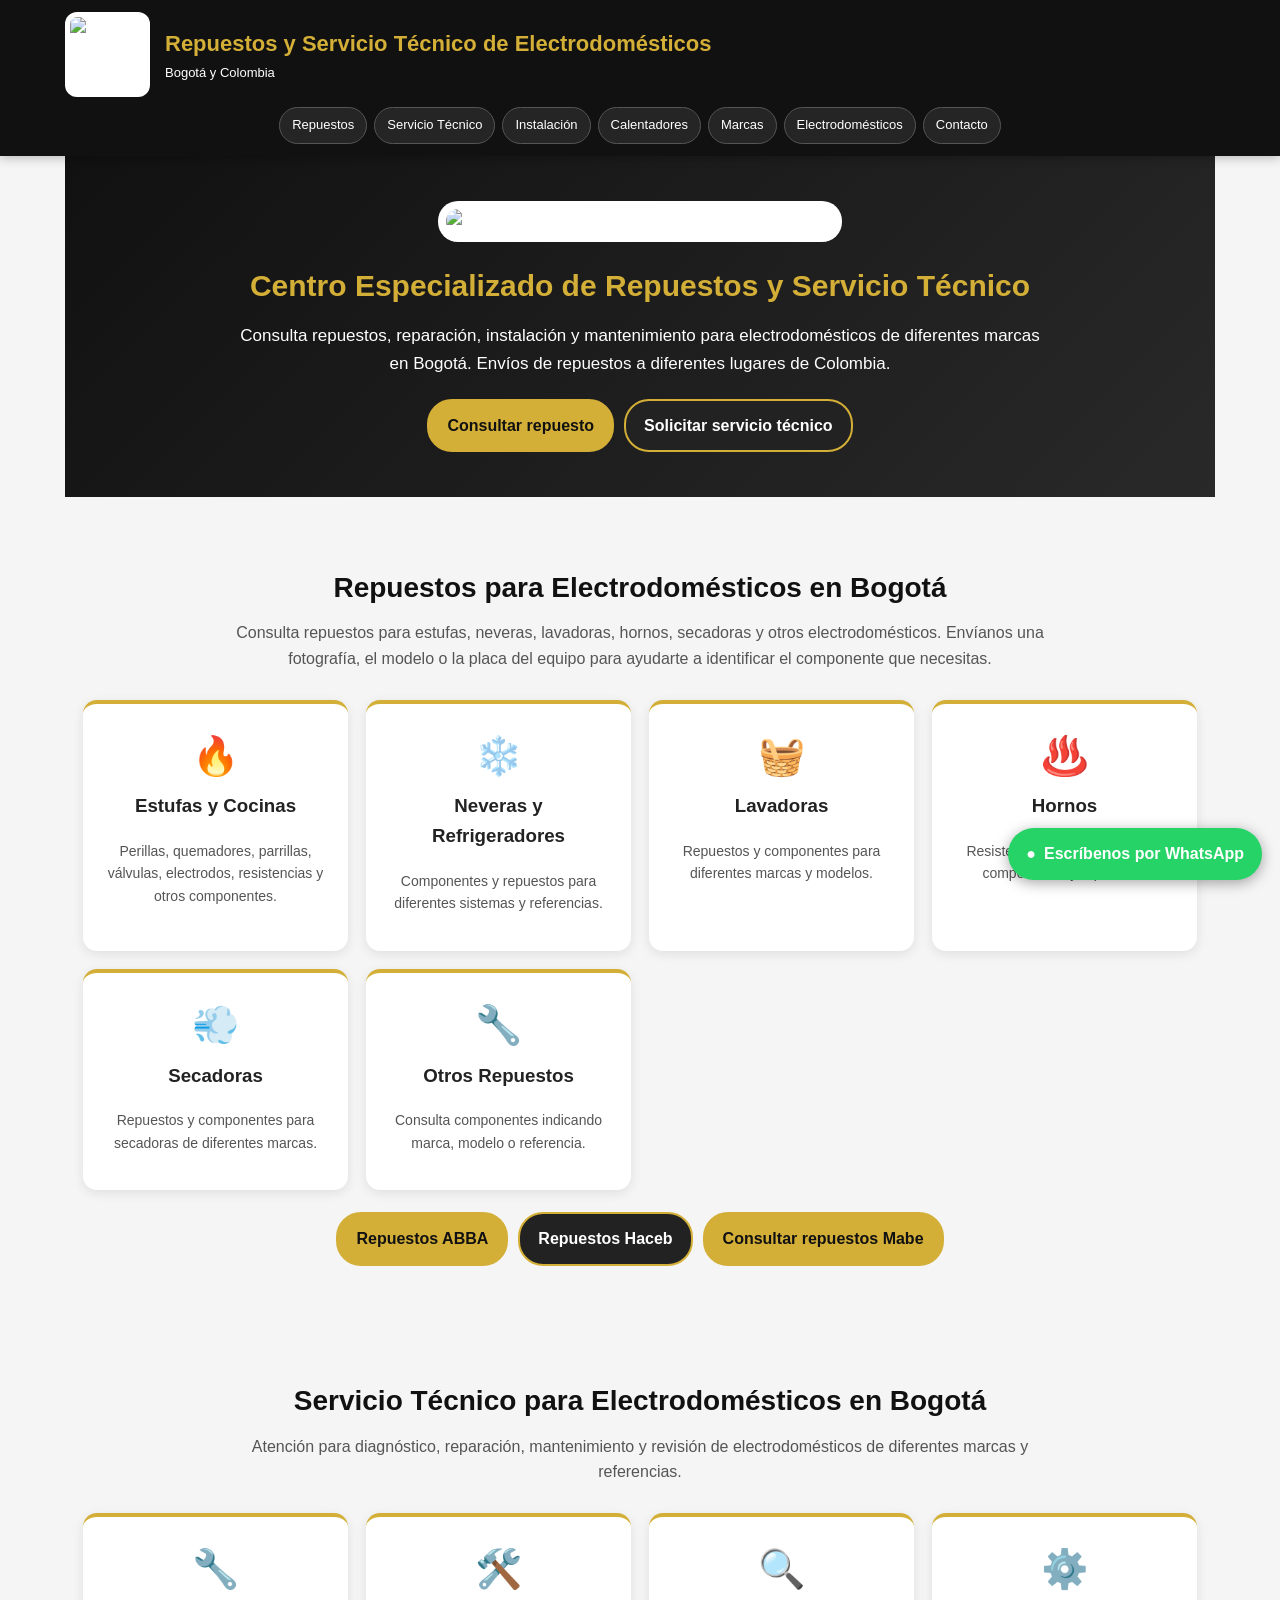
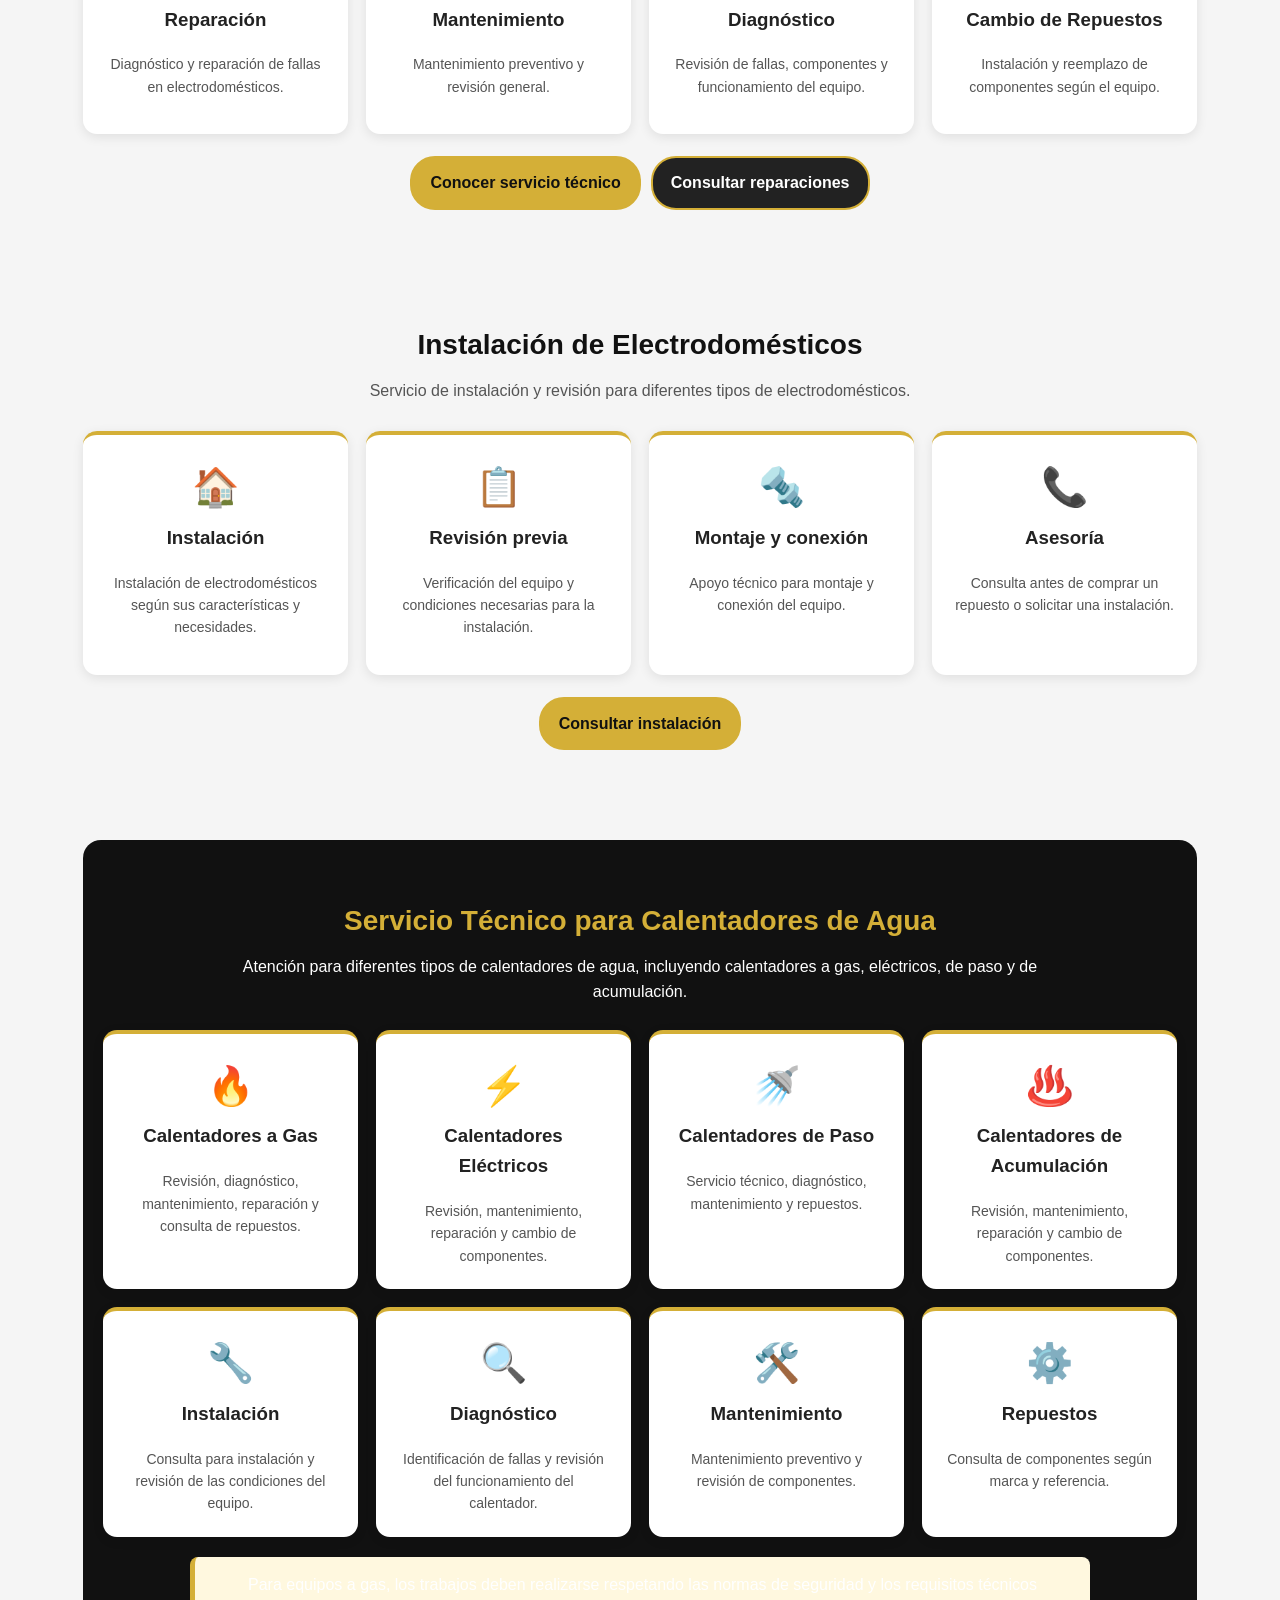
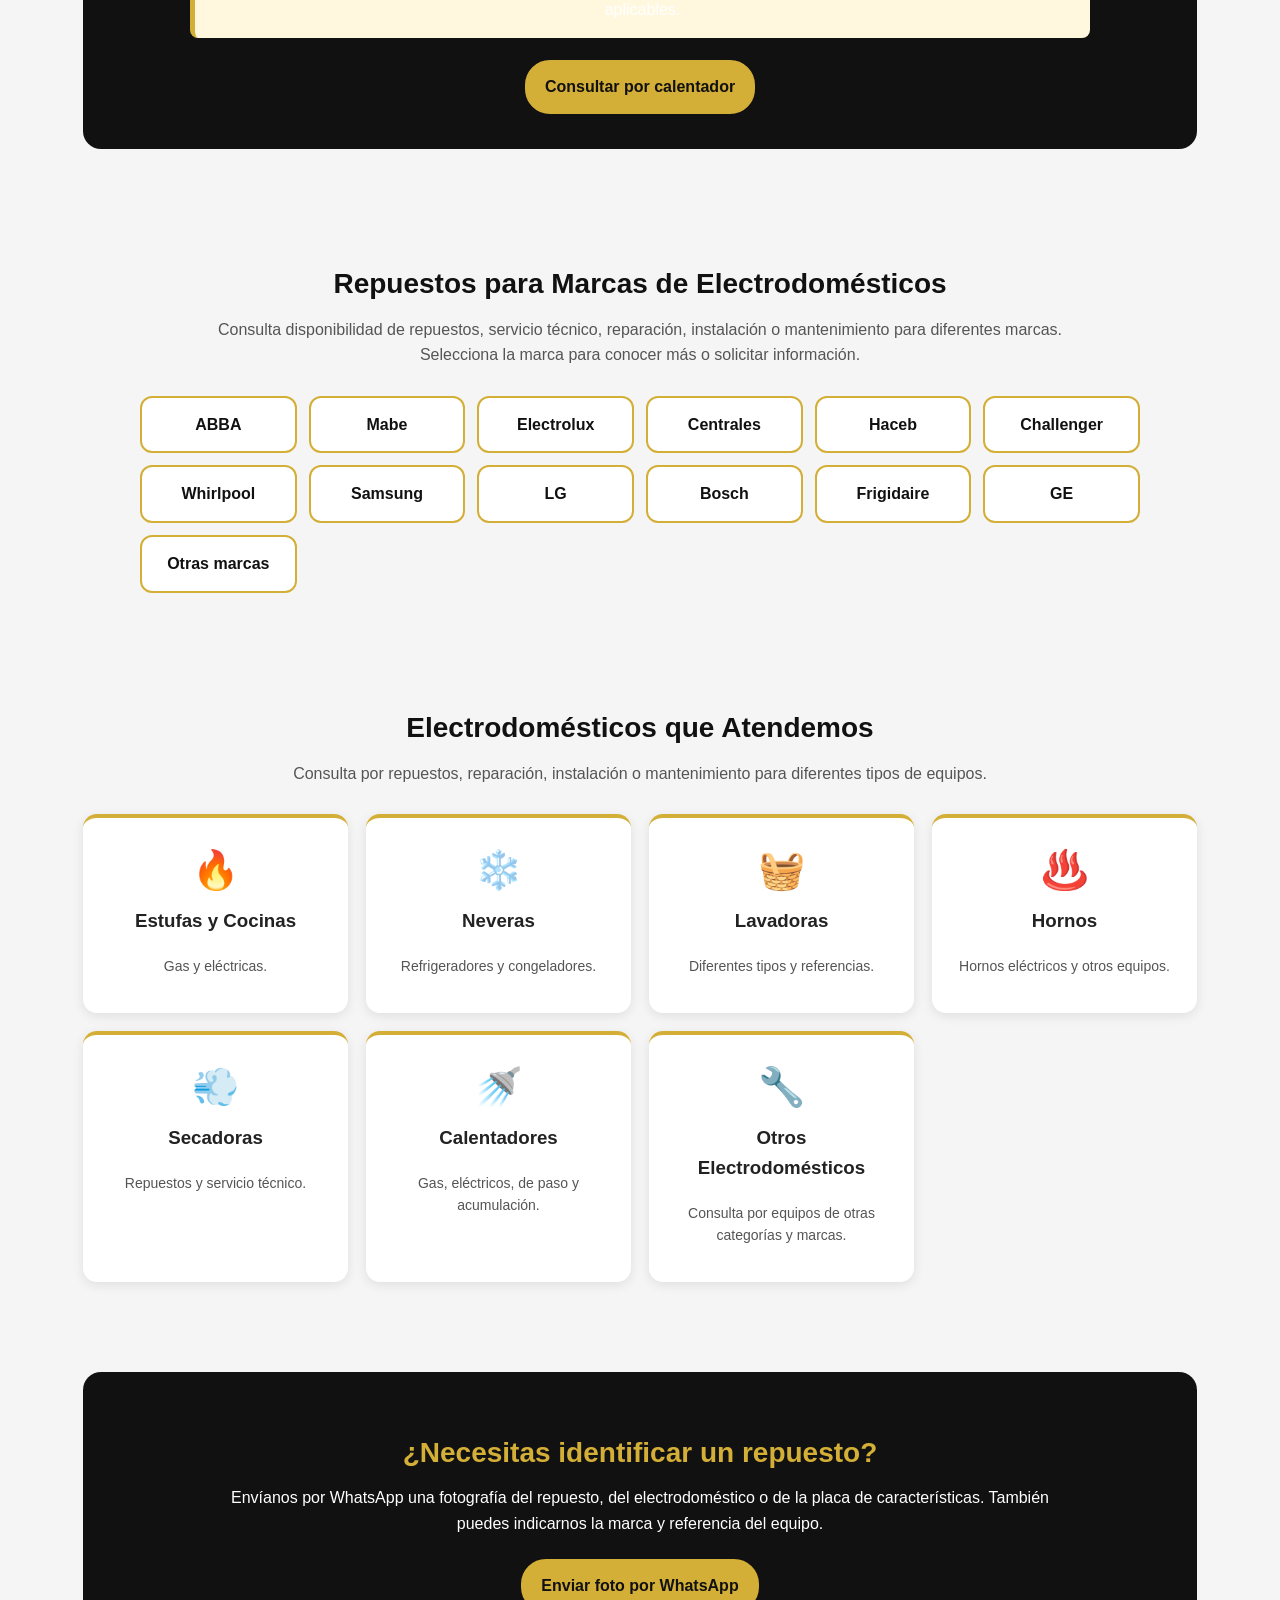
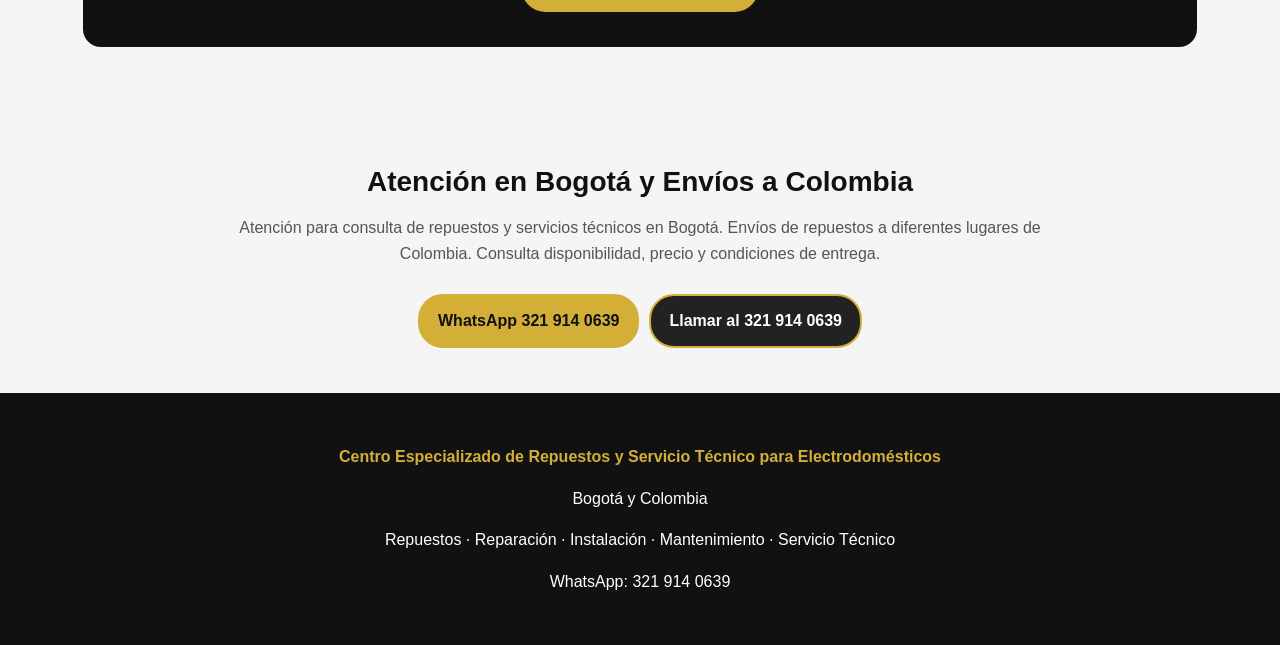
==== commit 63180fe8: "Refactor index.html for SEO and content updates Updated HTML structure and content for better clarit" ====
--- a/index.html
+++ b/index.html
@@ -1,16 +1,14 @@
 <!DOCTYPE html>
-<html lang="es">
+<html lang="es-CO">
 <head>
 <meta charset="UTF-8">
 <meta name="viewport" content="width=device-width, initial-scale=1.0">
 
-<title>Repuestos y Servicio Técnico de Electrodomésticos en Bogotá | Repuestos Originales</title>
-
-<meta name="description" content="Centro especializado de repuestos y servicio técnico para electrodomésticos en Bogotá y Colombia. Repuestos, reparación, instalación y mantenimiento para estufas, neveras, lavadoras, hornos, secadoras y calentadores.">
-
-<meta name="keywords" content="repuestos electrodomésticos Bogotá, servicio técnico Bogotá, reparación electrodomésticos, repuestos ABBA, repuestos Mabe, repuestos Haceb, Electrolux, Challenger, Whirlpool, Samsung, LG, calentadores Bogotá">
-
+<title>Repuestos de Electrodomésticos en Bogotá | Servicio Técnico</title>
+<meta name="description" content="Centro especializado en repuestos y servicio técnico de electrodomésticos en Bogotá. Repuestos ABBA y Haceb, consulta de repuestos Mabe, reparación, instalación y mantenimiento. Envíos a Colombia.">
+<meta name="robots" content="index, follow">
 <meta name="theme-color" content="#111111">
+
 <link rel="canonical" href="https://abbarepuestos.com/">
 <link rel="icon" type="image/png" href="https://abbarepuestos.com/logo-abba-repuestos.png">
 
@@ -22,7 +20,7 @@
 
 <meta name="twitter:card" content="summary">
 <meta name="twitter:title" content="Repuestos y Servicio Técnico de Electrodomésticos">
-<meta name="twitter:description" content="Repuestos y servicio técnico en Bogotá y Colombia.">
+<meta name="twitter:description" content="Consulta repuestos y servicio técnico en Bogotá y Colombia.">
 <meta name="twitter:image" content="https://abbarepuestos.com/logo-abba-repuestos.png">
 
 <script type="application/ld+json">
@@ -36,313 +34,236 @@
   "areaServed": [
     {"@type": "City", "name": "Bogotá"},
     {"@type": "Country", "name": "Colombia"}
-  ]
+  ],
+  "contactPoint": {
+    "@type": "ContactPoint",
+    "telephone": "+573219140639",
+    "contactType": "customer service",
+    "availableLanguage": "Spanish"
+  }
 }
 </script>
 
 <style>
-* {
-  box-sizing: border-box;
-}
-
-html {
-  scroll-behavior: smooth;
-}
-
-body {
-  margin: 0;
-  font-family: Arial, Helvetica, sans-serif;
-  background: #f5f5f5;
-  color: #222;
-  line-height: 1.6;
-}
-
-header {
-  background: #111;
-  color: white;
-  padding: 12px 18px;
-  position: sticky;
-  top: 0;
-  z-index: 1000;
-  box-shadow: 0 2px 10px rgba(0,0,0,.25);
-}
-
-.header-content {
-  max-width: 1150px;
-  margin: auto;
-  display: flex;
-  align-items: center;
-  justify-content: space-between;
-  gap: 15px;
-}
-
-.logo-header {
-  width: 85px;
-  height: 85px;
-  object-fit: contain;
-  background: white;
-  border-radius: 12px;
-  padding: 5px;
-}
-
-.brand-title {
-  flex: 1;
-}
-
-.brand-title h1 {
-  margin: 0;
-  color: #d4af37;
-  font-size: 22px;
-}
-
-.brand-title p {
-  margin: 2px 0 0;
-  color: white;
-  font-size: 13px;
-}
-
-nav {
-  max-width: 1150px;
-  margin: 10px auto 0;
-  display: flex;
-  flex-wrap: wrap;
-  gap: 7px;
-  justify-content: center;
-}
-
-nav a {
-  color: white;
-  text-decoration: none;
-  background: #252525;
-  border: 1px solid #555;
-  border-radius: 20px;
-  padding: 7px 12px;
-  font-size: 13px;
-}
-
-nav a:hover {
-  background: #d4af37;
-  color: #111;
-}
-
-.hero {
-  background: linear-gradient(135deg, #111, #292929);
-  color: white;
-  text-align: center;
-  padding: 45px 18px;
-}
-
-.hero-logo {
-  width: 140px;
-  height: 140px;
-  object-fit: contain;
-  background: white;
-  border-radius: 20px;
-  padding: 8px;
-  margin-bottom: 15px;
-}
-
-.hero h2 {
-  margin: 5px 0;
-  color: #d4af37;
-  font-size: 30px;
-}
-
-.hero p {
-  max-width: 800px;
-  margin: 12px auto;
-  font-size: 17px;
-}
-
-.buttons {
-  display: flex;
-  justify-content: center;
-  flex-wrap: wrap;
-  gap: 10px;
-  margin-top: 22px;
-}
-
-.btn {
-  display: inline-block;
-  padding: 12px 18px;
-  border-radius: 25px;
-  text-decoration: none;
-  font-weight: bold;
-  background: #d4af37;
-  color: #111;
-  border: 2px solid #d4af37;
-}
-
-.btn:hover {
-  background: white;
-  border-color: white;
-}
-
-.btn-dark {
-  background: #222;
-  color: white;
-  border-color: #d4af37;
-}
-
-section {
-  max-width: 1150px;
-  margin: auto;
-  padding: 45px 18px;
-}
-
-section h2 {
-  text-align: center;
-  color: #111;
-  font-size: 28px;
-  margin-bottom: 10px;
-}
-
-.section-intro {
-  max-width: 850px;
-  margin: 0 auto 28px;
-  text-align: center;
-  color: #555;
-}
-
-.grid {
-  display: grid;
-  grid-template-columns: repeat(auto-fit, minmax(220px, 1fr));
-  gap: 18px;
-}
-
-.card {
-  background: white;
-  border-radius: 14px;
-  padding: 22px;
-  box-shadow: 0 3px 12px rgba(0,0,0,.09);
-  border-top: 4px solid #d4af37;
-  text-align: center;
-}
-
-.card h3 {
-  margin-top: 5px;
-  color: #222;
-}
-
-.card p {
-  color: #555;
-  font-size: 14px;
-}
-
-.icon {
-  font-size: 38px;
-}
-
-.brand-grid {
-  display: grid;
-  grid-template-columns: repeat(auto-fit, minmax(150px, 1fr));
-  gap: 12px;
-  max-width: 1000px;
-  margin: auto;
-}
-
-.brand-btn {
-  display: block;
-  text-align: center;
-  text-decoration: none;
-  color: #111;
-  background: white;
-  border: 2px solid #d4af37;
-  border-radius: 12px;
-  padding: 14px 8px;
-  font-weight: bold;
-}
-
-.brand-btn:hover {
-  background: #111;
-  color: #d4af37;
-}
-
-.highlight {
-  background: #111;
-  color: white;
-  border-radius: 18px;
-  padding: 35px 20px;
-  text-align: center;
-}
-
-.highlight h2 {
-  color: #d4af37;
-}
-
-.highlight p {
-  max-width: 850px;
-  margin: auto;
-}
-
-.notice {
-  background: #fff8df;
-  border-left: 5px solid #d4af37;
-  padding: 15px;
-  margin: 20px auto;
-  max-width: 900px;
-  border-radius: 8px;
-}
-
-footer {
-  background: #111;
-  color: white;
-  text-align: center;
-  padding: 35px 18px;
-}
-
-footer strong {
-  color: #d4af37;
-}
-
-/* BOTÓN FLOTANTE DE WHATSAPP */
-.whatsapp-float {
-  position: fixed;
-  right: 18px;
-  bottom: 20px;
-  z-index: 99999;
-  display: flex;
-  align-items: center;
-  gap: 8px;
-  background: #25D366;
-  color: white;
-  text-decoration: none;
-  padding: 13px 18px;
-  border-radius: 50px;
-  font-weight: bold;
-  font-family: Arial, sans-serif;
-  box-shadow: 0 3px 14px rgba(0,0,0,.35);
-}
-
-.whatsapp-float:hover {
-  background: #1ebe5d;
-}
-
-@media (max-width: 650px) {
-  .header-content {
-    flex-wrap: wrap;
-    justify-content: center;
-    text-align: center;
+*{box-sizing:border-box}
+html{scroll-behavior:smooth}
+body{
+  margin:0;
+  font-family:Arial,Helvetica,sans-serif;
+  background:#f5f5f5;
+  color:#222;
+  line-height:1.6
+}
+header{
+  background:#111;
+  color:white;
+  padding:12px 18px;
+  position:sticky;
+  top:0;
+  z-index:1000;
+  box-shadow:0 2px 10px rgba(0,0,0,.25)
+}
+.header-content{
+  max-width:1150px;
+  margin:auto;
+  display:flex;
+  align-items:center;
+  justify-content:space-between;
+  gap:15px
+}
+.logo-header{
+  width:85px;
+  height:85px;
+  object-fit:contain;
+  background:white;
+  border-radius:12px;
+  padding:5px
+}
+.brand-title{flex:1}
+.brand-title h1{
+  margin:0;
+  color:#d4af37;
+  font-size:22px
+}
+.brand-title p{
+  margin:2px 0 0;
+  color:white;
+  font-size:13px
+}
+nav{
+  max-width:1150px;
+  margin:10px auto 0;
+  display:flex;
+  flex-wrap:wrap;
+  gap:7px;
+  justify-content:center
+}
+nav a{
+  color:white;
+  text-decoration:none;
+  background:#252525;
+  border:1px solid #555;
+  border-radius:20px;
+  padding:7px 12px;
+  font-size:13px
+}
+nav a:hover{background:#d4af37;color:#111}
+.hero{
+  background:linear-gradient(135deg,#111,#292929);
+  color:white;
+  text-align:center;
+  padding:45px 18px
+}
+.hero-logo{
+  width:140px;
+  height:140px;
+  object-fit:contain;
+  background:white;
+  border-radius:20px;
+  padding:8px;
+  margin-bottom:15px
+}
+.hero h2{
+  margin:5px 0;
+  color:#d4af37;
+  font-size:30px
+}
+.hero p{
+  max-width:800px;
+  margin:12px auto;
+  font-size:17px
+}
+.buttons{
+  display:flex;
+  justify-content:center;
+  flex-wrap:wrap;
+  gap:10px;
+  margin-top:22px
+}
+.btn{
+  display:inline-block;
+  padding:12px 18px;
+  border-radius:25px;
+  text-decoration:none;
+  font-weight:bold;
+  background:#d4af37;
+  color:#111;
+  border:2px solid #d4af37
+}
+.btn:hover{background:white;border-color:white}
+.btn-dark{
+  background:#222;
+  color:white;
+  border-color:#d4af37
+}
+section{
+  max-width:1150px;
+  margin:auto;
+  padding:45px 18px
+}
+section h2{
+  text-align:center;
+  color:#111;
+  font-size:28px;
+  margin-bottom:10px
+}
+.section-intro{
+  max-width:850px;
+  margin:0 auto 28px;
+  text-align:center;
+  color:#555
+}
+.grid{
+  display:grid;
+  grid-template-columns:repeat(auto-fit,minmax(220px,1fr));
+  gap:18px
+}
+.card{
+  background:white;
+  border-radius:14px;
+  padding:22px;
+  box-shadow:0 3px 12px rgba(0,0,0,.09);
+  border-top:4px solid #d4af37;
+  text-align:center
+}
+.card h3{margin-top:5px;color:#222}
+.card p{color:#555;font-size:14px}
+.icon{font-size:38px}
+.brand-grid{
+  display:grid;
+  grid-template-columns:repeat(auto-fit,minmax(150px,1fr));
+  gap:12px;
+  max-width:1000px;
+  margin:auto
+}
+.brand-btn{
+  display:block;
+  text-align:center;
+  text-decoration:none;
+  color:#111;
+  background:white;
+  border:2px solid #d4af37;
+  border-radius:12px;
+  padding:14px 8px;
+  font-weight:bold
+}
+.brand-btn:hover{background:#111;color:#d4af37}
+.highlight{
+  background:#111;
+  color:white;
+  border-radius:18px;
+  padding:35px 20px;
+  text-align:center
+}
+.highlight h2{color:#d4af37}
+.highlight p{max-width:850px;margin:auto}
+.notice{
+  background:#fff8df;
+  border-left:5px solid #d4af37;
+  padding:15px;
+  margin:20px auto;
+  max-width:900px;
+  border-radius:8px
+}
+.text-link{
+  color:#785d08;
+  font-weight:bold;
+  text-decoration:underline
+}
+footer{
+  background:#111;
+  color:white;
+  text-align:center;
+  padding:35px 18px
+}
+footer strong{color:#d4af37}
+.whatsapp-float{
+  position:fixed;
+  right:18px;
+  bottom:20px;
+  z-index:99999;
+  display:flex;
+  align-items:center;
+  gap:8px;
+  background:#25D366;
+  color:white;
+  text-decoration:none;
+  padding:13px 18px;
+  border-radius:50px;
+  font-weight:bold;
+  box-shadow:0 3px 14px rgba(0,0,0,.35)
+}
+.whatsapp-float:hover{background:#1ebe5d}
+@media(max-width:650px){
+  .header-content{
+    flex-wrap:wrap;
+    justify-content:center;
+    text-align:center
   }
-
-  .brand-title {
-    flex-basis: 100%;
-    order: 2;
-  }
-
-  .logo-header {
-    width: 75px;
-    height: 75px;
-  }
-
-  .hero h2 {
-    font-size: 24px;
-  }
-
-  .hero-logo {
-    width: 120px;
-    height: 120px;
-  }
+  .brand-title{flex-basis:100%;order:2}
+  .logo-header{width:75px;height:75px}
+  .hero h2{font-size:24px}
+  .hero-logo{width:120px;height:120px}
 }
 </style>
 </head>
@@ -352,8 +273,8 @@
 <header>
   <div class="header-content">
     <img class="logo-header"
-         src="https://abbarepuestos.com/logo-abba-repuestos.png"
-         alt="Repuestos y Servicio Técnico de Electrodomésticos">
+      src="https://abbarepuestos.com/logo-abba-repuestos.png"
+      alt="Centro especializado de repuestos y servicio técnico">
 
     <div class="brand-title">
       <h1>Repuestos y Servicio Técnico de Electrodomésticos</h1>
@@ -372,40 +293,44 @@
   </nav>
 </header>
 
+<main>
+
 <section class="hero">
   <img class="hero-logo"
-       src="https://abbarepuestos.com/logo-abba-repuestos.png"
-       alt="Centro especializado de repuestos y servicio técnico">
+    src="https://abbarepuestos.com/logo-abba-repuestos.png"
+    alt="Repuestos y servicio técnico para electrodomésticos">
 
   <h2>Centro Especializado de Repuestos y Servicio Técnico</h2>
 
   <p>
-    Repuestos, reparación, instalación y mantenimiento para electrodomésticos
-    de diferentes marcas en Bogotá y Colombia.
+    Consulta repuestos, reparación, instalación y mantenimiento
+    para electrodomésticos de diferentes marcas en Bogotá.
+    Envíos de repuestos a diferentes lugares de Colombia.
   </p>
 
   <div class="buttons">
     <a class="btn"
-       href="https://wa.me/573219140639?text=Hola%2C%20quiero%20consultar%20por%20un%20repuesto"
-       target="_blank" rel="noopener">
+      href="https://wa.me/573219140639?text=Hola%2C%20quiero%20consultar%20por%20un%20repuesto"
+      target="_blank" rel="noopener">
       Consultar repuesto
     </a>
 
     <a class="btn btn-dark"
-       href="https://wa.me/573219140639?text=Hola%2C%20quiero%20solicitar%20servicio%20t%C3%A9cnico"
-       target="_blank" rel="noopener">
+      href="https://wa.me/573219140639?text=Hola%2C%20quiero%20solicitar%20servicio%20t%C3%A9cnico"
+      target="_blank" rel="noopener">
       Solicitar servicio técnico
     </a>
   </div>
 </section>
 
 <section id="repuestos">
-  <h2>Repuestos para Electrodomésticos</h2>
+  <h2>Repuestos para Electrodomésticos en Bogotá</h2>
 
   <p class="section-intro">
-    Venta y consulta de repuestos para diferentes tipos de electrodomésticos
-    y marcas. Envíanos una foto del repuesto, modelo o placa del equipo
-    para ayudarte a identificarlo.
+    Consulta repuestos para estufas, neveras, lavadoras, hornos,
+    secadoras y otros electrodomésticos. Envíanos una fotografía,
+    el modelo o la placa del equipo para ayudarte a identificar
+    el componente que necesitas.
   </p>
 
   <div class="grid">
@@ -430,7 +355,7 @@
     <div class="card">
       <div class="icon">♨️</div>
       <h3>Hornos</h3>
-      <p>Resistencias, controles, componentes y repuestos.</p>
+      <p>Resistencias, controles, vidrios, componentes y repuestos.</p>
     </div>
 
     <div class="card">
@@ -442,26 +367,31 @@
     <div class="card">
       <div class="icon">🔧</div>
       <h3>Otros Repuestos</h3>
-      <p>Consulta cualquier componente indicando marca, modelo o referencia.</p>
+      <p>Consulta componentes indicando marca, modelo o referencia.</p>
     </div>
   </div>
 
   <div class="buttons">
     <a class="btn" href="https://abbarepuestos.com/repuestos-abba-bogota.html">
-      Ver repuestos ABBA
-    </a>
+      Repuestos ABBA
+    </a>
+
     <a class="btn btn-dark" href="https://abbarepuestos.com/repuestos-haceb-bogota.html">
-      Ver repuestos Haceb
+      Repuestos Haceb
+    </a>
+
+    <a class="btn" href="https://wa.me/573219140639?text=Hola%2C%20quiero%20consultar%20por%20repuestos%20Mabe">
+      Consultar repuestos Mabe
     </a>
   </div>
 </section>
 
 <section id="servicio">
-  <h2>Servicio Técnico para Electrodomésticos</h2>
+  <h2>Servicio Técnico para Electrodomésticos en Bogotá</h2>
 
   <p class="section-intro">
-    Atención para diagnóstico, reparación, mantenimiento y revisión de
-    electrodomésticos de diferentes marcas y referencias.
+    Atención para diagnóstico, reparación, mantenimiento y revisión
+    de electrodomésticos de diferentes marcas y referencias.
   </p>
 
   <div class="grid">
@@ -489,13 +419,23 @@
       <p>Instalación y reemplazo de componentes según el equipo.</p>
     </div>
   </div>
+
+  <div class="buttons">
+    <a class="btn" href="https://abbarepuestos.com/servicio-tecnico-electrodomesticos-bogota.html">
+      Conocer servicio técnico
+    </a>
+    <a class="btn btn-dark" href="https://abbarepuestos.com/reparacion-electrodomesticos-bogota.html">
+      Consultar reparaciones
+    </a>
+  </div>
 </section>
 
 <section id="instalacion">
   <h2>Instalación de Electrodomésticos</h2>
 
   <p class="section-intro">
-    Servicio de instalación y revisión para diferentes tipos de electrodomésticos.
+    Servicio de instalación y revisión para diferentes tipos
+    de electrodomésticos.
   </p>
 
   <div class="grid">
@@ -523,6 +463,12 @@
       <p>Consulta antes de comprar un repuesto o solicitar una instalación.</p>
     </div>
   </div>
+
+  <div class="buttons">
+    <a class="btn" href="https://abbarepuestos.com/instalacion-electrodomesticos-bogota.html">
+      Consultar instalación
+    </a>
+  </div>
 </section>
 
 <section id="calentadores">
@@ -530,8 +476,8 @@
     <h2>Servicio Técnico para Calentadores de Agua</h2>
 
     <p>
-      Atención para diferentes tipos de calentadores de agua, incluyendo
-      calentadores a gas, eléctricos, de paso y de acumulación.
+      Atención para diferentes tipos de calentadores de agua,
+      incluyendo calentadores a gas, eléctricos, de paso y de acumulación.
     </p>
 
     <div class="grid" style="margin-top:25px;">
@@ -580,19 +526,19 @@
       <div class="card">
         <div class="icon">⚙️</div>
         <h3>Repuestos</h3>
-        <p>Consulta de componentes y repuestos según marca y referencia.</p>
+        <p>Consulta de componentes según marca y referencia.</p>
       </div>
     </div>
 
     <div class="notice">
-      Para equipos a gas, los trabajos deben realizarse respetando las normas
-      de seguridad y los requisitos técnicos aplicables.
+      Para equipos a gas, los trabajos deben realizarse respetando
+      las normas de seguridad y los requisitos técnicos aplicables.
     </div>
 
     <div class="buttons">
       <a class="btn"
-         href="https://wa.me/573219140639?text=Hola%2C%20necesito%20servicio%20para%20un%20calentador%20de%20agua"
-         target="_blank" rel="noopener">
+        href="https://wa.me/573219140639?text=Hola%2C%20necesito%20servicio%20para%20un%20calentador%20de%20agua"
+        target="_blank" rel="noopener">
         Consultar por calentador
       </a>
     </div>
@@ -600,27 +546,77 @@
 </section>
 
 <section id="marcas">
-  <h2>Marcas de Electrodomésticos</h2>
+  <h2>Repuestos para Marcas de Electrodomésticos</h2>
 
   <p class="section-intro">
-    Consulta disponibilidad de repuestos, servicio técnico, reparación,
-    instalación o mantenimiento para diferentes marcas.
+    Consulta disponibilidad de repuestos, servicio técnico,
+    reparación, instalación o mantenimiento para diferentes marcas.
+    Selecciona la marca para conocer más o solicitar información.
   </p>
 
   <div class="brand-grid">
-    <a class="brand-btn" href="https://wa.me/573219140639?text=Hola%2C%20quiero%20consultar%20por%20ABBA">ABBA</a>
-    <a class="brand-btn" href="https://wa.me/573219140639?text=Hola%2C%20quiero%20consultar%20por%20Mabe">Mabe</a>
-    <a class="brand-btn" href="https://wa.me/573219140639?text=Hola%2C%20quiero%20consultar%20por%20Electrolux">Electrolux</a>
-    <a class="brand-btn" href="https://wa.me/573219140639?text=Hola%2C%20quiero%20consultar%20por%20Centrales">Centrales</a>
-    <a class="brand-btn" href="https://wa.me/573219140639?text=Hola%2C%20quiero%20consultar%20por%20Haceb">Haceb</a>
-    <a class="brand-btn" href="https://wa.me/573219140639?text=Hola%2C%20quiero%20consultar%20por%20Challenger">Challenger</a>
-    <a class="brand-btn" href="https://wa.me/573219140639?text=Hola%2C%20quiero%20consultar%20por%20Whirlpool">Whirlpool</a>
-    <a class="brand-btn" href="https://wa.me/573219140639?text=Hola%2C%20quiero%20consultar%20por%20Samsung">Samsung</a>
-    <a class="brand-btn" href="https://wa.me/573219140639?text=Hola%2C%20quiero%20consultar%20por%20LG">LG</a>
-    <a class="brand-btn" href="https://wa.me/573219140639?text=Hola%2C%20quiero%20consultar%20por%20Bosch">Bosch</a>
-    <a class="brand-btn" href="https://wa.me/573219140639?text=Hola%2C%20quiero%20consultar%20por%20Frigidaire">Frigidaire</a>
-    <a class="brand-btn" href="https://wa.me/573219140639?text=Hola%2C%20quiero%20consultar%20por%20GE">GE</a>
-    <a class="brand-btn" href="https://wa.me/573219140639?text=Hola%2C%20quiero%20consultar%20por%20otra%20marca">Otras marcas</a>
+    <a class="brand-btn" href="https://abbarepuestos.com/repuestos-abba-bogota.html">
+      ABBA
+    </a>
+
+    <a class="brand-btn"
+      href="https://wa.me/573219140639?text=Hola%2C%20quiero%20consultar%20por%20repuestos%20Mabe">
+      Mabe
+    </a>
+
+    <a class="brand-btn"
+      href="https://wa.me/573219140639?text=Hola%2C%20quiero%20consultar%20por%20Electrolux">
+      Electrolux
+    </a>
+
+    <a class="brand-btn"
+      href="https://wa.me/573219140639?text=Hola%2C%20quiero%20consultar%20por%20Centrales">
+      Centrales
+    </a>
+
+    <a class="brand-btn" href="https://abbarepuestos.com/repuestos-haceb-bogota.html">
+      Haceb
+    </a>
+
+    <a class="brand-btn"
+      href="https://wa.me/573219140639?text=Hola%2C%20quiero%20consultar%20por%20Challenger">
+      Challenger
+    </a>
+
+    <a class="brand-btn"
+      href="https://wa.me/573219140639?text=Hola%2C%20quiero%20consultar%20por%20Whirlpool">
+      Whirlpool
+    </a>
+
+    <a class="brand-btn"
+      href="https://wa.me/573219140639?text=Hola%2C%20quiero%20consultar%20por%20Samsung">
+      Samsung
+    </a>
+
+    <a class="brand-btn"
+      href="https://wa.me/573219140639?text=Hola%2C%20quiero%20consultar%20por%20LG">
+      LG
+    </a>
+
+    <a class="brand-btn"
+      href="https://wa.me/573219140639?text=Hola%2C%20quiero%20consultar%20por%20Bosch">
+      Bosch
+    </a>
+
+    <a class="brand-btn"
+      href="https://wa.me/573219140639?text=Hola%2C%20quiero%20consultar%20por%20Frigidaire">
+      Frigidaire
+    </a>
+
+    <a class="brand-btn"
+      href="https://wa.me/573219140639?text=Hola%2C%20quiero%20consultar%20por%20GE">
+      GE
+    </a>
+
+    <a class="brand-btn"
+      href="https://wa.me/573219140639?text=Hola%2C%20quiero%20consultar%20por%20otra%20marca">
+      Otras marcas
+    </a>
   </div>
 </section>
 
@@ -628,8 +624,8 @@
   <h2>Electrodomésticos que Atendemos</h2>
 
   <p class="section-intro">
-    Consulta por repuestos, reparación, instalación o mantenimiento para
-    diferentes tipos de equipos.
+    Consulta por repuestos, reparación, instalación o mantenimiento
+    para diferentes tipos de equipos.
   </p>
 
   <div class="grid">
@@ -682,15 +678,15 @@
     <h2>¿Necesitas identificar un repuesto?</h2>
 
     <p>
-      Puedes enviarnos por WhatsApp una fotografía del repuesto,
+      Envíanos por WhatsApp una fotografía del repuesto,
       del electrodoméstico o de la placa de características.
       También puedes indicarnos la marca y referencia del equipo.
     </p>
 
     <div class="buttons">
       <a class="btn"
-         href="https://wa.me/573219140639?text=Hola%2C%20quiero%20identificar%20un%20repuesto.%20Voy%20a%20enviar%20una%20foto"
-         target="_blank" rel="noopener">
+        href="https://wa.me/573219140639?text=Hola%2C%20quiero%20identificar%20un%20repuesto.%20Voy%20a%20enviar%20una%20foto"
+        target="_blank" rel="noopener">
         Enviar foto por WhatsApp
       </a>
     </div>
@@ -698,17 +694,18 @@
 </section>
 
 <section id="contacto">
-  <h2>Atención en Bogotá y Colombia</h2>
+  <h2>Atención en Bogotá y Envíos a Colombia</h2>
 
   <p class="section-intro">
-    Atención para consulta de repuestos y servicios técnicos en Bogotá
-    y posibilidad de envío de repuestos a diferentes lugares de Colombia.
+    Atención para consulta de repuestos y servicios técnicos en Bogotá.
+    Envíos de repuestos a diferentes lugares de Colombia.
+    Consulta disponibilidad, precio y condiciones de entrega.
   </p>
 
   <div class="buttons">
     <a class="btn"
-       href="https://wa.me/573219140639?text=Hola%2C%20quiero%20informaci%C3%B3n%20sobre%20repuestos%20o%20servicio%20t%C3%A9cnico"
-       target="_blank" rel="noopener">
+      href="https://wa.me/573219140639?text=Hola%2C%20quiero%20informaci%C3%B3n%20sobre%20repuestos%20o%20servicio%20t%C3%A9cnico"
+      target="_blank" rel="noopener">
       WhatsApp 321 914 0639
     </a>
 
@@ -717,27 +714,23 @@
     </a>
   </div>
 </section>
+
+</main>
 
 <footer>
   <p>
     <strong>Centro Especializado de Repuestos y Servicio Técnico para Electrodomésticos</strong>
   </p>
-
   <p>Bogotá y Colombia</p>
-
-  <p>
-    Repuestos · Reparación · Instalación · Mantenimiento · Servicio Técnico
-  </p>
-
+  <p>Repuestos · Reparación · Instalación · Mantenimiento · Servicio Técnico</p>
   <p>WhatsApp: 321 914 0639</p>
 </footer>
 
-<!-- ACCESO DIRECTO FLOTANTE A WHATSAPP -->
 <a class="whatsapp-float"
-   href="https://wa.me/573219140639?text=Hola%2C%20quiero%20informaci%C3%B3n%20sobre%20repuestos%20o%20servicio%20t%C3%A9cnico"
-   target="_blank"
-   rel="noopener"
-   aria-label="Escríbenos por WhatsApp">
+  href="https://wa.me/573219140639?text=Hola%2C%20quiero%20informaci%C3%B3n%20sobre%20repuestos%20o%20servicio%20t%C3%A9cnico"
+  target="_blank"
+  rel="noopener"
+  aria-label="Escríbenos por WhatsApp">
   <span aria-hidden="true">●</span>
   Escríbenos por WhatsApp
 </a>
@@ -745,3 +738,4 @@
 </body>
 </html>
 
+
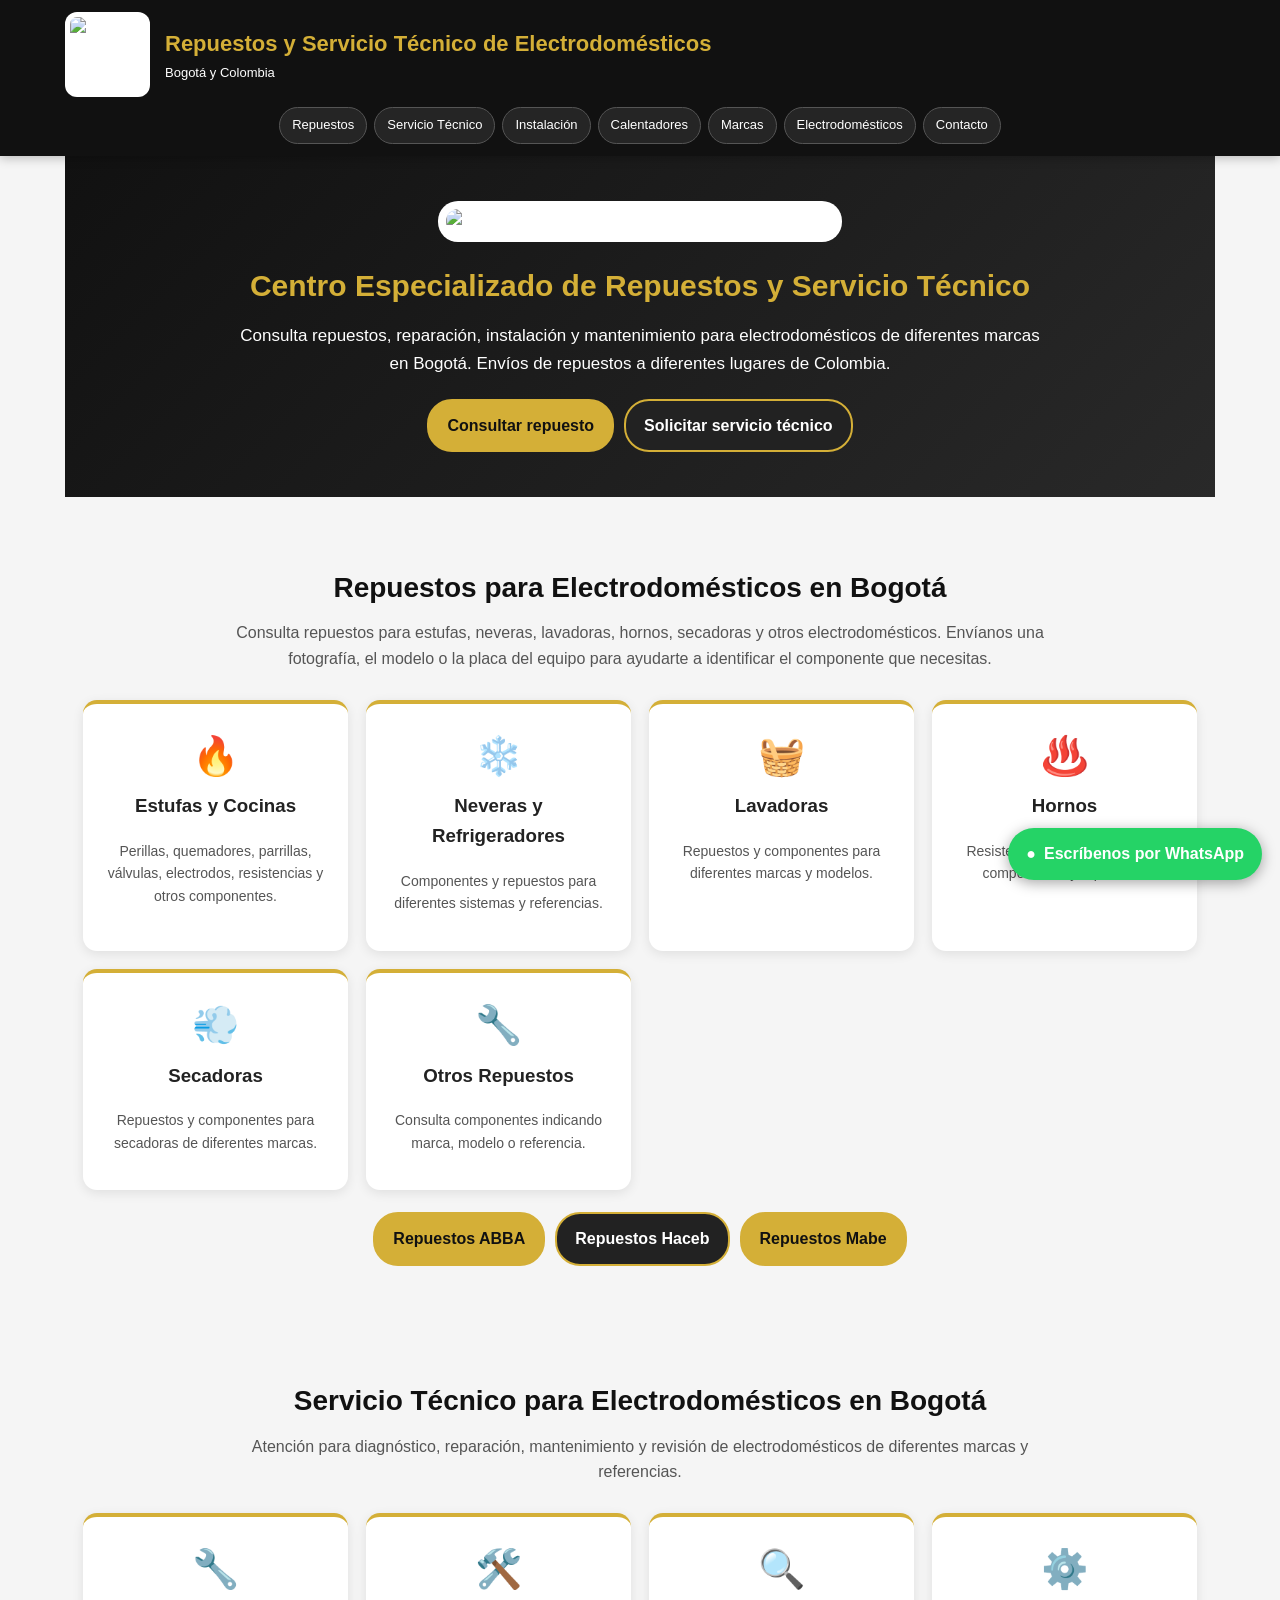
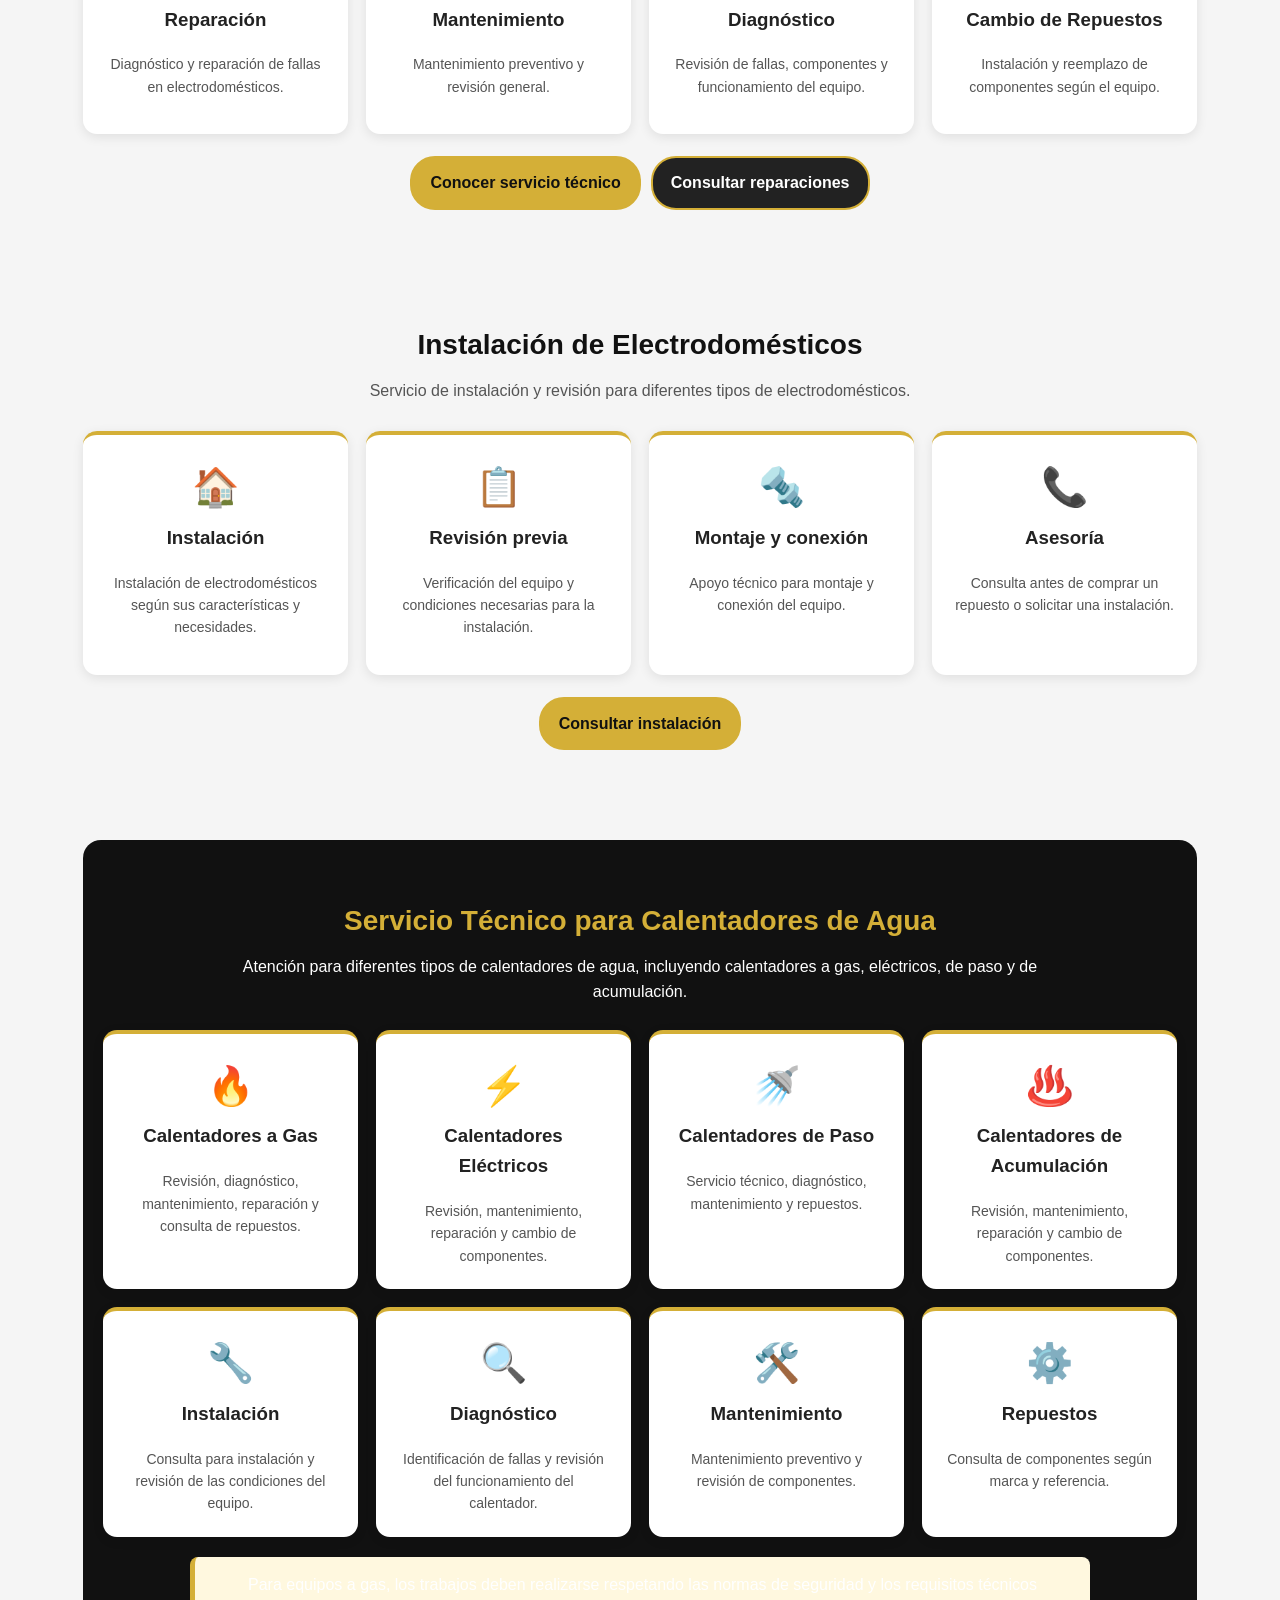
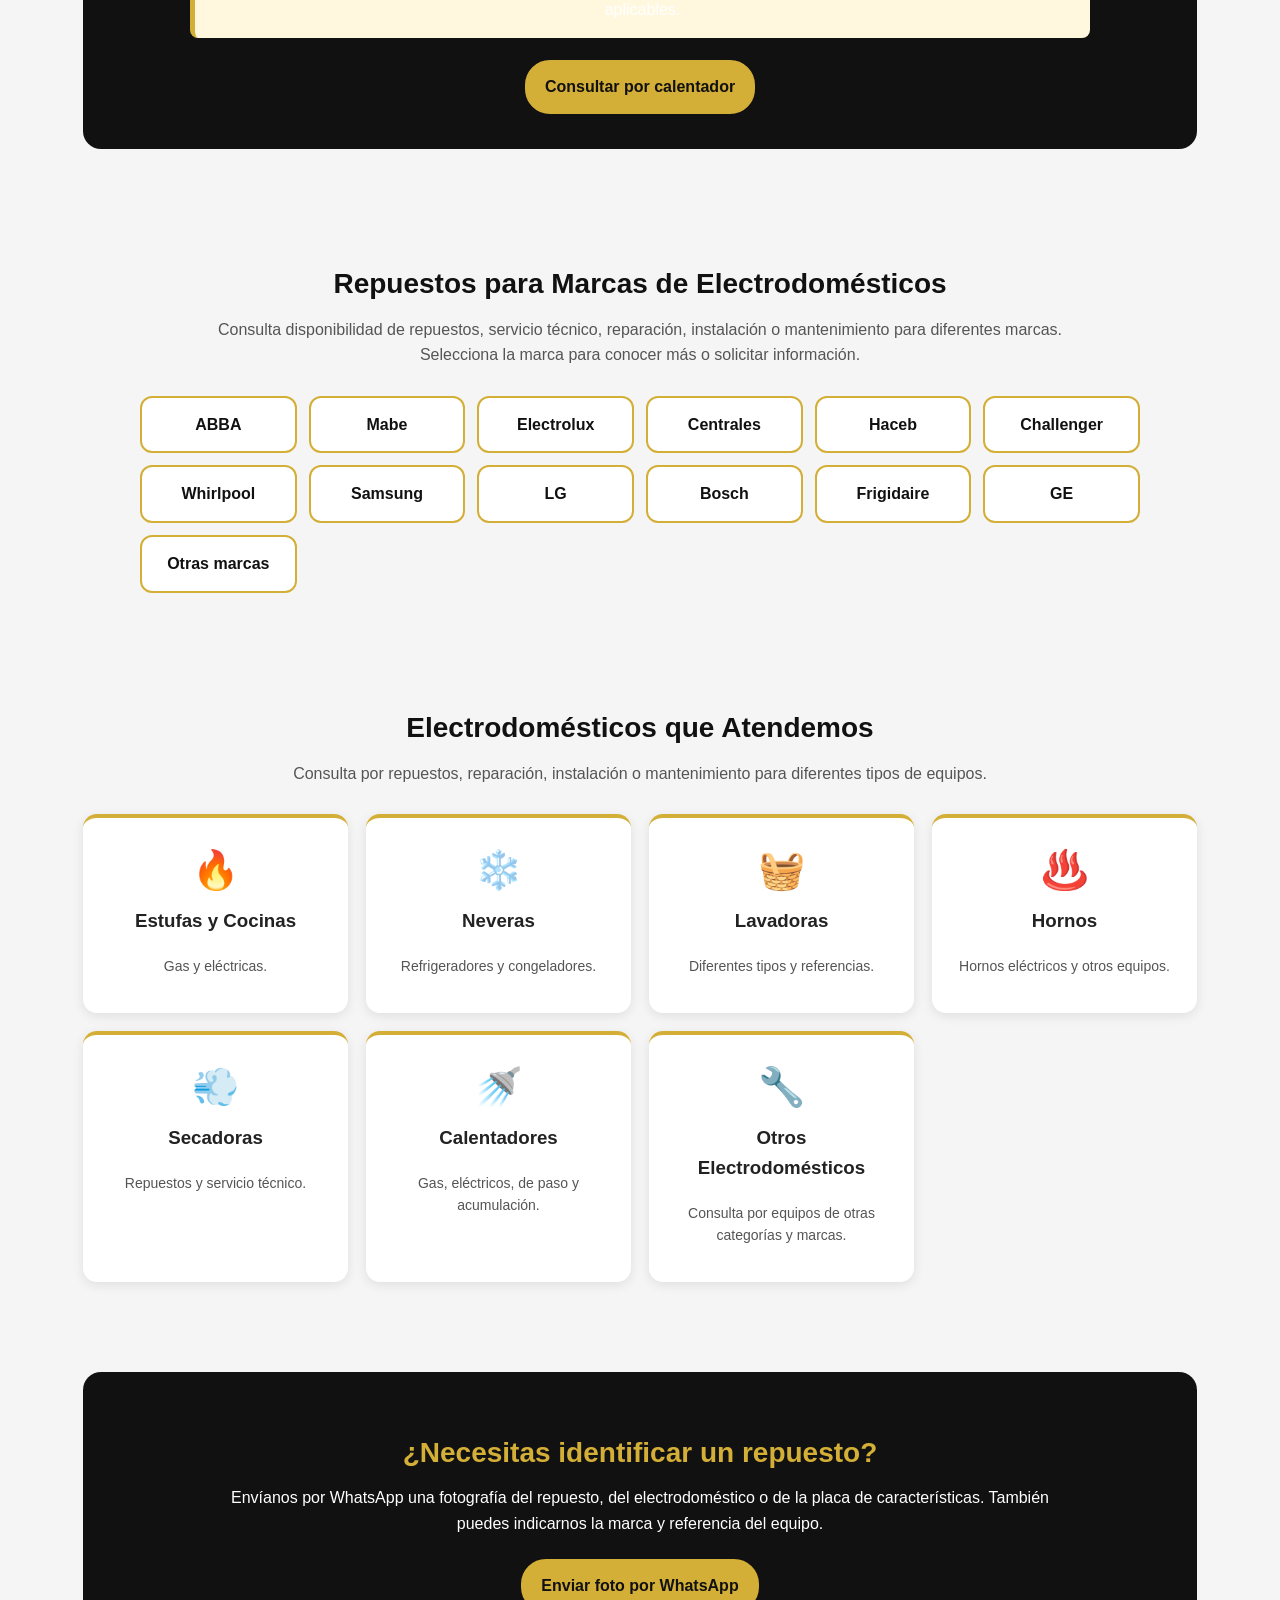
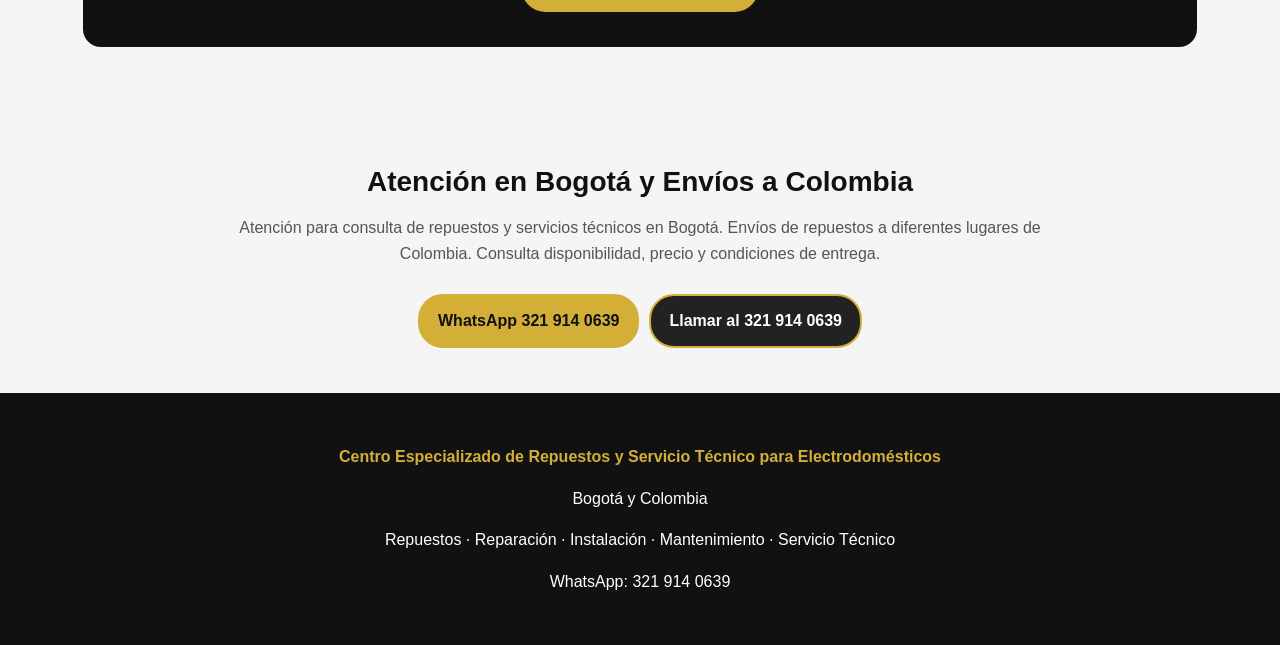
==== commit a35ae91f: "Update links for Mabe replacement parts" ====
--- a/index.html
+++ b/index.html
@@ -380,8 +380,8 @@
       Repuestos Haceb
     </a>
 
-    <a class="btn" href="https://wa.me/573219140639?text=Hola%2C%20quiero%20consultar%20por%20repuestos%20Mabe">
-      Consultar repuestos Mabe
+    <a class="btn" href="https://abbarepuestos.com/repuestos-mabe-bogota.html">
+      Repuestos Mabe
     </a>
   </div>
 </section>
@@ -560,7 +560,7 @@
     </a>
 
     <a class="brand-btn"
-      href="https://wa.me/573219140639?text=Hola%2C%20quiero%20consultar%20por%20repuestos%20Mabe">
+      href="https://abbarepuestos.com/repuestos-mabe-bogota.html">
       Mabe
     </a>
 
@@ -739,3 +739,4 @@
 </html>
 
 
+
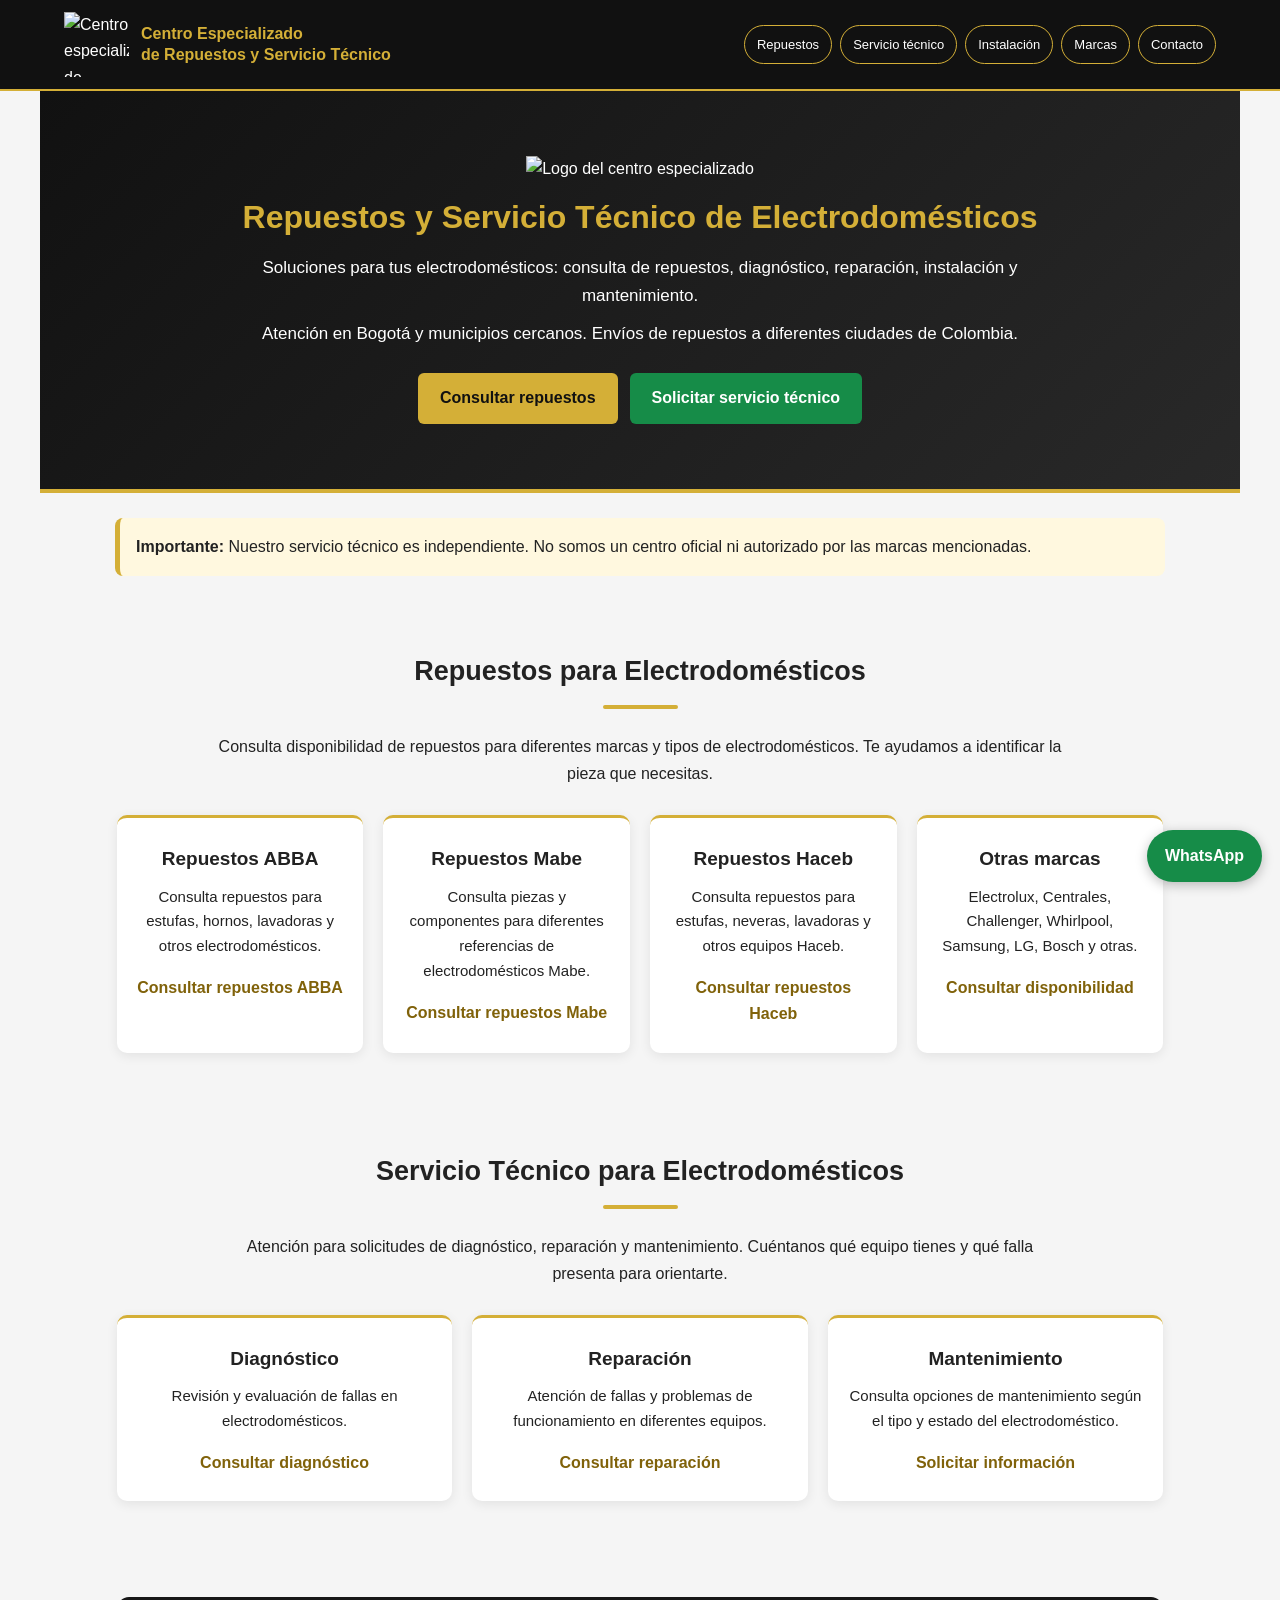
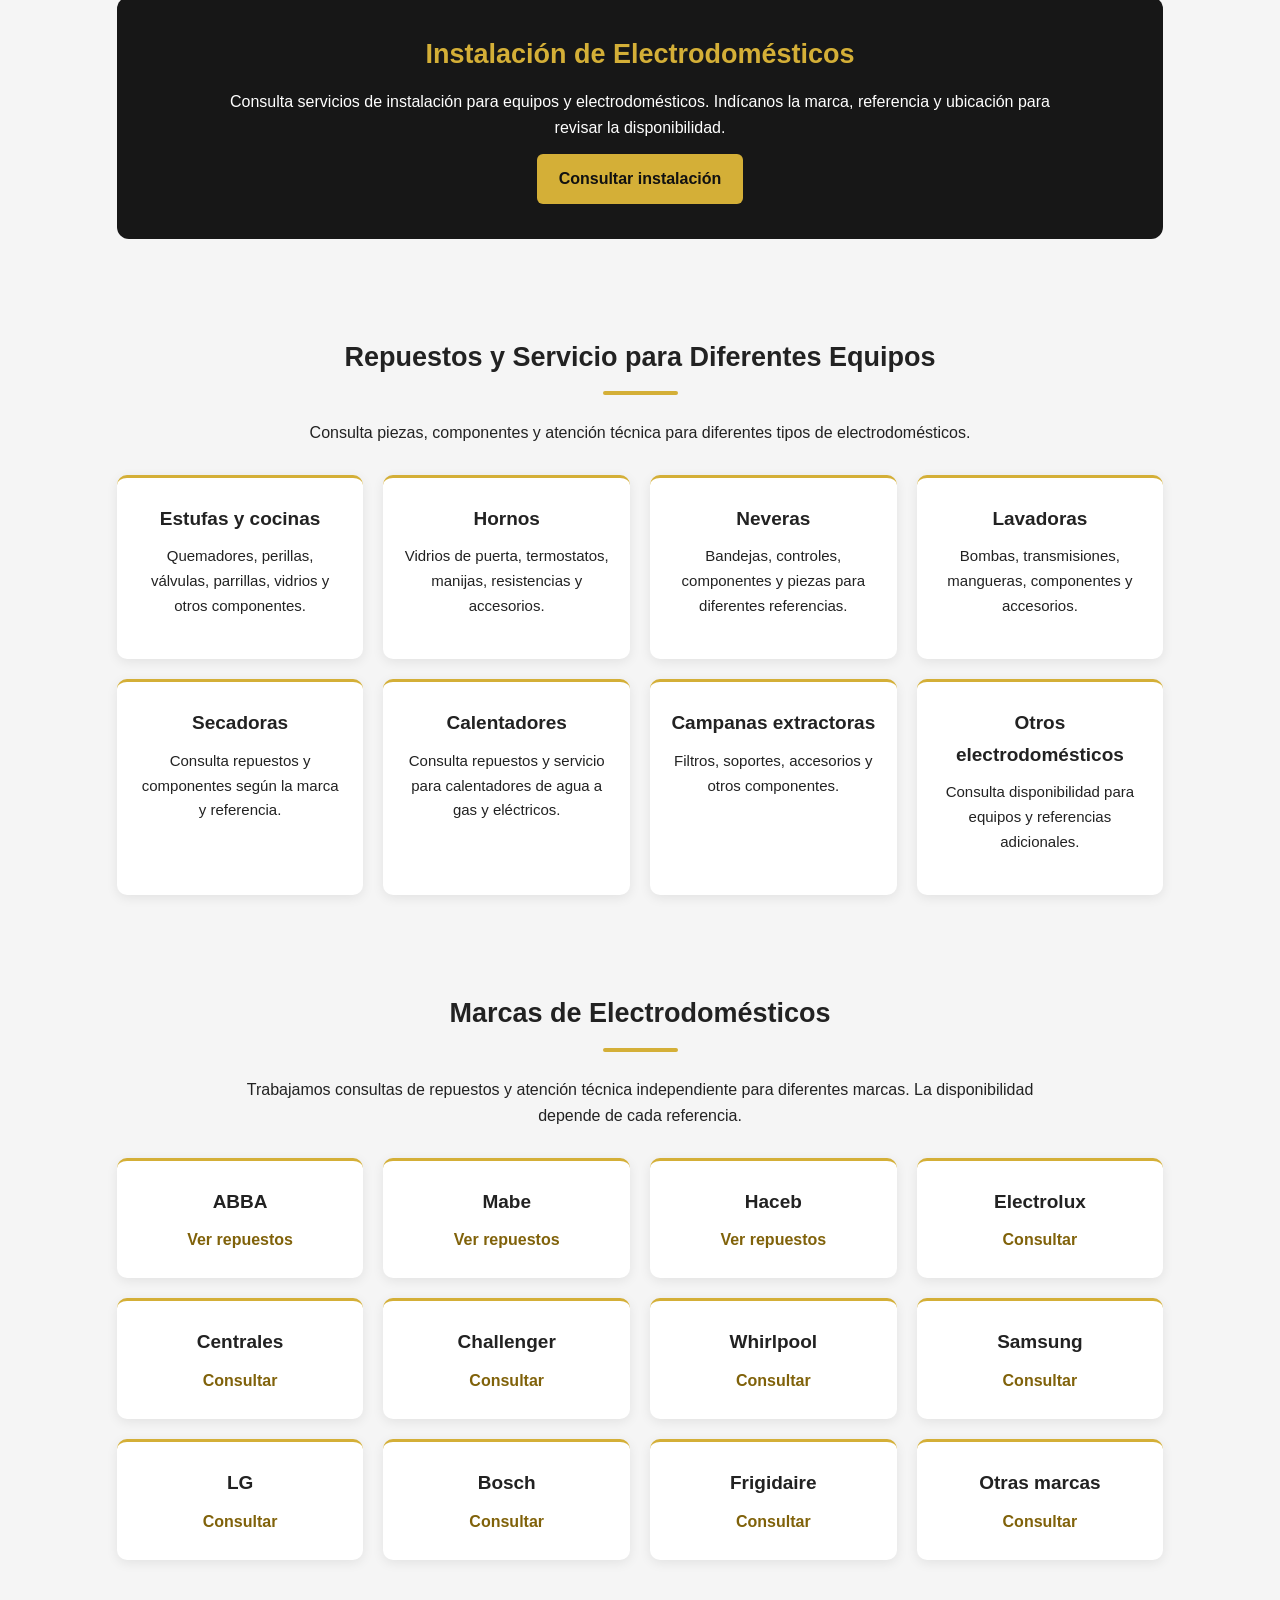
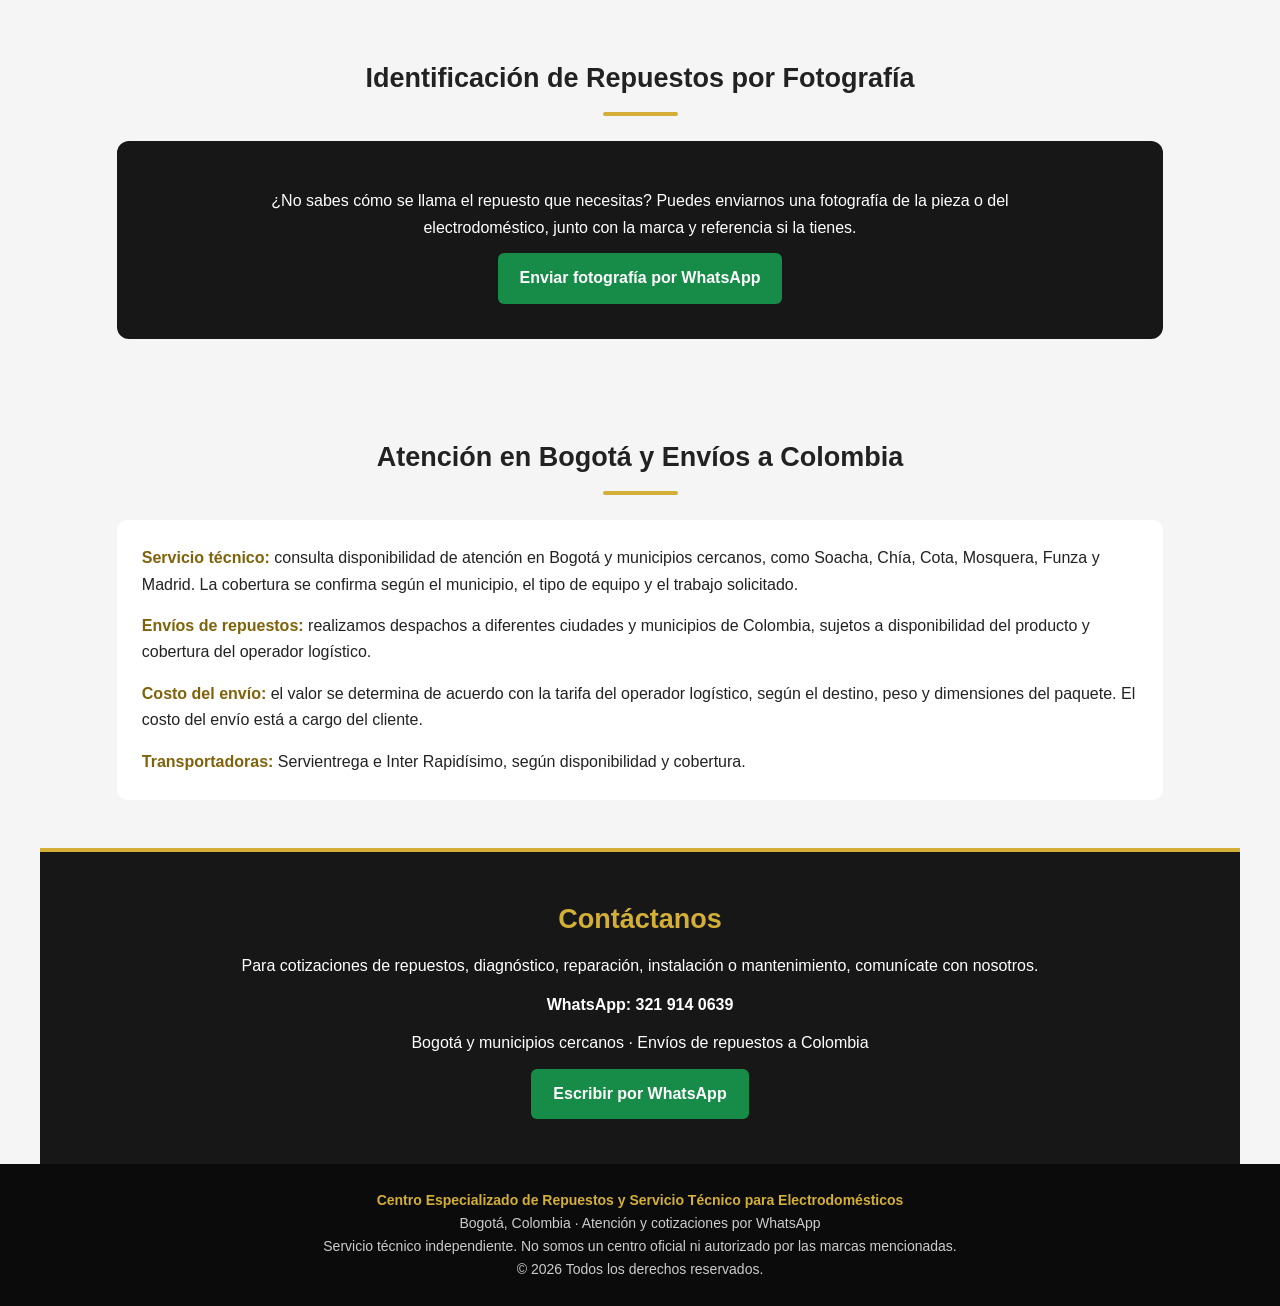
==== commit e0c92e66: "Update index.html" ====
--- a/index.html
+++ b/index.html
@@ -1,719 +1,689 @@
 <!DOCTYPE html>
 <html lang="es-CO">
 <head>
-<meta charset="UTF-8">
-<meta name="viewport" content="width=device-width, initial-scale=1.0">
-
-<title>Repuestos de Electrodomésticos en Bogotá | Servicio Técnico</title>
-<meta name="description" content="Centro especializado en repuestos y servicio técnico de electrodomésticos en Bogotá. Repuestos ABBA y Haceb, consulta de repuestos Mabe, reparación, instalación y mantenimiento. Envíos a Colombia.">
-<meta name="robots" content="index, follow">
-<meta name="theme-color" content="#111111">
-
-<link rel="canonical" href="https://abbarepuestos.com/">
-<link rel="icon" type="image/png" href="https://abbarepuestos.com/logo-abba-repuestos.png">
-
-<meta property="og:type" content="website">
-<meta property="og:title" content="Repuestos y Servicio Técnico de Electrodomésticos en Bogotá">
-<meta property="og:description" content="Repuestos, reparación, instalación y mantenimiento de electrodomésticos. Atención en Bogotá y envíos a Colombia.">
-<meta property="og:url" content="https://abbarepuestos.com/">
-<meta property="og:image" content="https://abbarepuestos.com/logo-abba-repuestos.png">
-
-<meta name="twitter:card" content="summary">
-<meta name="twitter:title" content="Repuestos y Servicio Técnico de Electrodomésticos">
-<meta name="twitter:description" content="Consulta repuestos y servicio técnico en Bogotá y Colombia.">
-<meta name="twitter:image" content="https://abbarepuestos.com/logo-abba-repuestos.png">
-
-<script type="application/ld+json">
-{
-  "@context": "https://schema.org",
-  "@type": "Organization",
-  "name": "Centro Especializado de Repuestos y Servicio Técnico para Electrodomésticos",
-  "url": "https://abbarepuestos.com/",
-  "logo": "https://abbarepuestos.com/logo-abba-repuestos.png",
-  "telephone": "+573219140639",
-  "areaServed": [
-    {"@type": "City", "name": "Bogotá"},
-    {"@type": "Country", "name": "Colombia"}
-  ],
-  "contactPoint": {
-    "@type": "ContactPoint",
+  <meta charset="UTF-8">
+  <meta name="viewport" content="width=device-width, initial-scale=1.0">
+
+  <title>Repuestos y Servicio Técnico de Electrodomésticos en Bogotá</title>
+
+  <meta name="description" content="Centro especializado en repuestos y servicio técnico independiente para electrodomésticos en Bogotá. Repuestos para estufas, hornos, neveras, lavadoras y calentadores. Envíos a Colombia.">
+
+  <meta name="robots" content="index, follow">
+  <link rel="canonical" href="https://abbarepuestos.com/">
+  <link rel="icon" href="https://abbarepuestos.com/logo-abba-repuestos.png">
+  <link rel="apple-touch-icon" href="https://abbarepuestos.com/logo-abba-repuestos.png">
+
+  <meta property="og:title" content="Repuestos y Servicio Técnico de Electrodomésticos">
+  <meta property="og:description" content="Repuestos, reparación, instalación y mantenimiento de electrodomésticos. Bogotá y envíos nacionales.">
+  <meta property="og:url" content="https://abbarepuestos.com/">
+  <meta property="og:type" content="website">
+  <meta property="og:image" content="https://abbarepuestos.com/logo-abba-repuestos.png">
+
+  <meta name="theme-color" content="#111111">
+
+  <script type="application/ld+json">
+  {
+    "@context": "https://schema.org",
+    "@type": "LocalBusiness",
+    "name": "Centro Especializado de Repuestos y Servicio Técnico para Electrodomésticos",
+    "url": "https://abbarepuestos.com/",
+    "logo": "https://abbarepuestos.com/logo-abba-repuestos.png",
+    "image": "https://abbarepuestos.com/logo-abba-repuestos.png",
     "telephone": "+573219140639",
-    "contactType": "customer service",
-    "availableLanguage": "Spanish"
+    "description": "Venta y consulta de repuestos, servicio técnico independiente, diagnóstico, reparación, instalación y mantenimiento de electrodomésticos.",
+    "areaServed": [
+      {
+        "@type": "City",
+        "name": "Bogotá"
+      },
+      {
+        "@type": "Country",
+        "name": "Colombia"
+      }
+    ],
+    "contactPoint": {
+      "@type": "ContactPoint",
+      "telephone": "+573219140639",
+      "contactType": "customer service",
+      "availableLanguage": "Spanish"
+    }
   }
-}
-</script>
-
-<style>
-*{box-sizing:border-box}
-html{scroll-behavior:smooth}
-body{
-  margin:0;
-  font-family:Arial,Helvetica,sans-serif;
-  background:#f5f5f5;
-  color:#222;
-  line-height:1.6
-}
-header{
-  background:#111;
-  color:white;
-  padding:12px 18px;
-  position:sticky;
-  top:0;
-  z-index:1000;
-  box-shadow:0 2px 10px rgba(0,0,0,.25)
-}
-.header-content{
-  max-width:1150px;
-  margin:auto;
-  display:flex;
-  align-items:center;
-  justify-content:space-between;
-  gap:15px
-}
-.logo-header{
-  width:85px;
-  height:85px;
-  object-fit:contain;
-  background:white;
-  border-radius:12px;
-  padding:5px
-}
-.brand-title{flex:1}
-.brand-title h1{
-  margin:0;
-  color:#d4af37;
-  font-size:22px
-}
-.brand-title p{
-  margin:2px 0 0;
-  color:white;
-  font-size:13px
-}
-nav{
-  max-width:1150px;
-  margin:10px auto 0;
-  display:flex;
-  flex-wrap:wrap;
-  gap:7px;
-  justify-content:center
-}
-nav a{
-  color:white;
-  text-decoration:none;
-  background:#252525;
-  border:1px solid #555;
-  border-radius:20px;
-  padding:7px 12px;
-  font-size:13px
-}
-nav a:hover{background:#d4af37;color:#111}
-.hero{
-  background:linear-gradient(135deg,#111,#292929);
-  color:white;
-  text-align:center;
-  padding:45px 18px
-}
-.hero-logo{
-  width:140px;
-  height:140px;
-  object-fit:contain;
-  background:white;
-  border-radius:20px;
-  padding:8px;
-  margin-bottom:15px
-}
-.hero h2{
-  margin:5px 0;
-  color:#d4af37;
-  font-size:30px
-}
-.hero p{
-  max-width:800px;
-  margin:12px auto;
-  font-size:17px
-}
-.buttons{
-  display:flex;
-  justify-content:center;
-  flex-wrap:wrap;
-  gap:10px;
-  margin-top:22px
-}
-.btn{
-  display:inline-block;
-  padding:12px 18px;
-  border-radius:25px;
-  text-decoration:none;
-  font-weight:bold;
-  background:#d4af37;
-  color:#111;
-  border:2px solid #d4af37
-}
-.btn:hover{background:white;border-color:white}
-.btn-dark{
-  background:#222;
-  color:white;
-  border-color:#d4af37
-}
-section{
-  max-width:1150px;
-  margin:auto;
-  padding:45px 18px
-}
-section h2{
-  text-align:center;
-  color:#111;
-  font-size:28px;
-  margin-bottom:10px
-}
-.section-intro{
-  max-width:850px;
-  margin:0 auto 28px;
-  text-align:center;
-  color:#555
-}
-.grid{
-  display:grid;
-  grid-template-columns:repeat(auto-fit,minmax(220px,1fr));
-  gap:18px
-}
-.card{
-  background:white;
-  border-radius:14px;
-  padding:22px;
-  box-shadow:0 3px 12px rgba(0,0,0,.09);
-  border-top:4px solid #d4af37;
-  text-align:center
-}
-.card h3{margin-top:5px;color:#222}
-.card p{color:#555;font-size:14px}
-.icon{font-size:38px}
-.brand-grid{
-  display:grid;
-  grid-template-columns:repeat(auto-fit,minmax(150px,1fr));
-  gap:12px;
-  max-width:1000px;
-  margin:auto
-}
-.brand-btn{
-  display:block;
-  text-align:center;
-  text-decoration:none;
-  color:#111;
-  background:white;
-  border:2px solid #d4af37;
-  border-radius:12px;
-  padding:14px 8px;
-  font-weight:bold
-}
-.brand-btn:hover{background:#111;color:#d4af37}
-.highlight{
-  background:#111;
-  color:white;
-  border-radius:18px;
-  padding:35px 20px;
-  text-align:center
-}
-.highlight h2{color:#d4af37}
-.highlight p{max-width:850px;margin:auto}
-.notice{
-  background:#fff8df;
-  border-left:5px solid #d4af37;
-  padding:15px;
-  margin:20px auto;
-  max-width:900px;
-  border-radius:8px
-}
-.text-link{
-  color:#785d08;
-  font-weight:bold;
-  text-decoration:underline
-}
-footer{
-  background:#111;
-  color:white;
-  text-align:center;
-  padding:35px 18px
-}
-footer strong{color:#d4af37}
-.whatsapp-float{
-  position:fixed;
-  right:18px;
-  bottom:20px;
-  z-index:99999;
-  display:flex;
-  align-items:center;
-  gap:8px;
-  background:#25D366;
-  color:white;
-  text-decoration:none;
-  padding:13px 18px;
-  border-radius:50px;
-  font-weight:bold;
-  box-shadow:0 3px 14px rgba(0,0,0,.35)
-}
-.whatsapp-float:hover{background:#1ebe5d}
-@media(max-width:650px){
-  .header-content{
-    flex-wrap:wrap;
-    justify-content:center;
-    text-align:center
-  }
-  .brand-title{flex-basis:100%;order:2}
-  .logo-header{width:75px;height:75px}
-  .hero h2{font-size:24px}
-  .hero-logo{width:120px;height:120px}
-}
-</style>
+  </script>
+
+  <style>
+    * {
+      box-sizing: border-box;
+      margin: 0;
+      padding: 0;
+    }
+
+    html {
+      scroll-behavior: smooth;
+    }
+
+    body {
+      font-family: Arial, Helvetica, sans-serif;
+      background: #f5f5f5;
+      color: #222;
+      line-height: 1.65;
+    }
+
+    a {
+      text-decoration: none;
+    }
+
+    header {
+      background: #111;
+      color: #fff;
+      padding: 12px 5%;
+      display: flex;
+      align-items: center;
+      justify-content: space-between;
+      flex-wrap: wrap;
+      gap: 15px;
+      border-bottom: 2px solid #d4af37;
+    }
+
+    .brand {
+      display: flex;
+      align-items: center;
+      gap: 12px;
+    }
+
+    .brand img {
+      width: 65px;
+      height: 65px;
+      object-fit: contain;
+    }
+
+    .brand-name {
+      color: #d4af37;
+      font-weight: bold;
+      font-size: 16px;
+      line-height: 1.3;
+    }
+
+    nav {
+      display: flex;
+      flex-wrap: wrap;
+      gap: 8px;
+    }
+
+    nav a {
+      color: #fff;
+      padding: 8px 12px;
+      border: 1px solid #d4af37;
+      border-radius: 20px;
+      font-size: 13px;
+    }
+
+    nav a:hover {
+      background: #d4af37;
+      color: #111;
+    }
+
+    .hero {
+      background: linear-gradient(135deg, #111, #292929);
+      color: #fff;
+      text-align: center;
+      padding: 65px 20px;
+      border-bottom: 4px solid #d4af37;
+    }
+
+    .hero img {
+      width: 125px;
+      height: 125px;
+      object-fit: contain;
+      margin-bottom: 15px;
+    }
+
+    .hero h1 {
+      color: #d4af37;
+      font-size: 32px;
+      line-height: 1.3;
+      margin-bottom: 15px;
+    }
+
+    .hero p {
+      max-width: 850px;
+      margin: 10px auto;
+      font-size: 17px;
+    }
+
+    .hero-buttons {
+      margin-top: 25px;
+      display: flex;
+      justify-content: center;
+      flex-wrap: wrap;
+      gap: 12px;
+    }
+
+    .btn {
+      display: inline-block;
+      padding: 12px 22px;
+      border-radius: 6px;
+      font-weight: bold;
+      transition: 0.2s;
+    }
+
+    .btn-gold {
+      background: #d4af37;
+      color: #111;
+    }
+
+    .btn-green {
+      background: #168c48;
+      color: #fff;
+    }
+
+    .btn:hover {
+      opacity: 0.85;
+      transform: translateY(-2px);
+    }
+
+    .notice {
+      background: #fff8df;
+      border-left: 5px solid #d4af37;
+      padding: 16px;
+      margin: 25px auto;
+      max-width: 1050px;
+      border-radius: 8px;
+    }
+
+    section {
+      padding: 48px 6%;
+      max-width: 1200px;
+      margin: auto;
+    }
+
+    section h2 {
+      color: #222;
+      text-align: center;
+      font-size: 27px;
+      margin-bottom: 12px;
+    }
+
+    .gold-line {
+      width: 75px;
+      height: 4px;
+      background: #d4af37;
+      margin: 0 auto 25px;
+      border-radius: 5px;
+    }
+
+    .section-intro {
+      text-align: center;
+      max-width: 850px;
+      margin: 0 auto 28px;
+    }
+
+    .grid {
+      display: grid;
+      grid-template-columns: repeat(auto-fit, minmax(230px, 1fr));
+      gap: 20px;
+    }
+
+    .card {
+      background: #fff;
+      padding: 25px 20px;
+      border-radius: 10px;
+      box-shadow: 0 3px 12px rgba(0,0,0,0.08);
+      border-top: 3px solid #d4af37;
+      text-align: center;
+    }
+
+    .card h3 {
+      color: #222;
+      margin-bottom: 10px;
+      font-size: 19px;
+    }
+
+    .card p {
+      margin-bottom: 16px;
+      font-size: 15px;
+    }
+
+    .card a {
+      color: #80620a;
+      font-weight: bold;
+    }
+
+    .card a:hover {
+      text-decoration: underline;
+    }
+
+    .highlight {
+      background: #171717;
+      color: #fff;
+      border-radius: 12px;
+      padding: 35px 25px;
+      text-align: center;
+    }
+
+    .highlight h2 {
+      color: #d4af37;
+    }
+
+    .highlight p {
+      max-width: 850px;
+      margin: 12px auto;
+    }
+
+    .coverage {
+      background: #fff;
+      border-radius: 10px;
+      padding: 25px;
+      margin-top: 20px;
+    }
+
+    .coverage strong {
+      color: #80620a;
+    }
+
+    .contact {
+      background: #171717;
+      color: #fff;
+      text-align: center;
+      padding: 45px 20px;
+      border-top: 4px solid #d4af37;
+    }
+
+    .contact h2 {
+      color: #d4af37;
+    }
+
+    .contact p {
+      margin: 12px auto;
+      max-width: 800px;
+    }
+
+    footer {
+      background: #0b0b0b;
+      color: #ccc;
+      text-align: center;
+      padding: 25px 15px;
+      font-size: 14px;
+    }
+
+    footer strong {
+      color: #d4af37;
+    }
+
+    .whatsapp-float {
+      position: fixed;
+      right: 18px;
+      bottom: 18px;
+      background: #168c48;
+      color: #fff;
+      padding: 13px 18px;
+      border-radius: 30px;
+      font-weight: bold;
+      z-index: 1000;
+      box-shadow: 0 3px 12px rgba(0,0,0,0.25);
+    }
+
+    @media (max-width: 700px) {
+      header {
+        justify-content: center;
+        text-align: center;
+      }
+
+      nav {
+        justify-content: center;
+      }
+
+      .hero h1 {
+        font-size: 25px;
+      }
+
+      .hero p {
+        font-size: 15px;
+      }
+
+      section {
+        padding: 38px 5%;
+      }
+    }
+  </style>
 </head>
 
 <body>
 
 <header>
-  <div class="header-content">
-    <img class="logo-header"
-      src="https://abbarepuestos.com/logo-abba-repuestos.png"
-      alt="Centro especializado de repuestos y servicio técnico">
-
-    <div class="brand-title">
-      <h1>Repuestos y Servicio Técnico de Electrodomésticos</h1>
-      <p>Bogotá y Colombia</p>
+  <div class="brand">
+    <img src="https://abbarepuestos.com/logo-abba-repuestos.png" alt="Centro especializado de repuestos y servicio técnico">
+    <div class="brand-name">
+      Centro Especializado<br>
+      de Repuestos y Servicio Técnico
     </div>
   </div>
 
   <nav>
     <a href="#repuestos">Repuestos</a>
-    <a href="#servicio">Servicio Técnico</a>
+    <a href="#servicios">Servicio técnico</a>
     <a href="#instalacion">Instalación</a>
-    <a href="#calentadores">Calentadores</a>
     <a href="#marcas">Marcas</a>
-    <a href="#electrodomesticos">Electrodomésticos</a>
     <a href="#contacto">Contacto</a>
   </nav>
 </header>
 
 <main>
 
-<section class="hero">
-  <img class="hero-logo"
-    src="https://abbarepuestos.com/logo-abba-repuestos.png"
-    alt="Repuestos y servicio técnico para electrodomésticos">
-
-  <h2>Centro Especializado de Repuestos y Servicio Técnico</h2>
-
-  <p>
-    Consulta repuestos, reparación, instalación y mantenimiento
-    para electrodomésticos de diferentes marcas en Bogotá.
-    Envíos de repuestos a diferentes lugares de Colombia.
-  </p>
-
-  <div class="buttons">
-    <a class="btn"
-      href="https://wa.me/573219140639?text=Hola%2C%20quiero%20consultar%20por%20un%20repuesto"
-      target="_blank" rel="noopener">
-      Consultar repuesto
+  <section class="hero">
+    <img src="https://abbarepuestos.com/logo-abba-repuestos.png" alt="Logo del centro especializado">
+
+    <h1>Repuestos y Servicio Técnico de Electrodomésticos</h1>
+
+    <p>
+      Soluciones para tus electrodomésticos: consulta de repuestos,
+      diagnóstico, reparación, instalación y mantenimiento.
+    </p>
+
+    <p>
+      Atención en Bogotá y municipios cercanos. Envíos de repuestos a diferentes ciudades de Colombia.
+    </p>
+
+    <div class="hero-buttons">
+      <a class="btn btn-gold"
+         href="https://wa.me/573219140639?text=Hola%2C%20quiero%20consultar%20un%20repuesto">
+        Consultar repuestos
+      </a>
+
+      <a class="btn btn-green"
+         href="https://wa.me/573219140639?text=Hola%2C%20quiero%20solicitar%20servicio%20t%C3%A9cnico">
+        Solicitar servicio técnico
+      </a>
+    </div>
+  </section>
+
+  <div class="notice">
+    <strong>Importante:</strong>
+    Nuestro servicio técnico es independiente. No somos un centro oficial ni autorizado por las marcas mencionadas.
+  </div>
+
+  <section id="repuestos">
+    <h2>Repuestos para Electrodomésticos</h2>
+    <div class="gold-line"></div>
+
+    <p class="section-intro">
+      Consulta disponibilidad de repuestos para diferentes marcas y tipos de electrodomésticos.
+      Te ayudamos a identificar la pieza que necesitas.
+    </p>
+
+    <div class="grid">
+      <div class="card">
+        <h3>Repuestos ABBA</h3>
+        <p>Consulta repuestos para estufas, hornos, lavadoras y otros electrodomésticos.</p>
+        <a href="https://abbarepuestos.com/repuestos-abba-bogota.html">Consultar repuestos ABBA</a>
+      </div>
+
+      <div class="card">
+        <h3>Repuestos Mabe</h3>
+        <p>Consulta piezas y componentes para diferentes referencias de electrodomésticos Mabe.</p>
+        <a href="https://abbarepuestos.com/repuestos-mabe-bogota.html">Consultar repuestos Mabe</a>
+      </div>
+
+      <div class="card">
+        <h3>Repuestos Haceb</h3>
+        <p>Consulta repuestos para estufas, neveras, lavadoras y otros equipos Haceb.</p>
+        <a href="https://abbarepuestos.com/repuestos-haceb-bogota.html">Consultar repuestos Haceb</a>
+      </div>
+
+      <div class="card">
+        <h3>Otras marcas</h3>
+        <p>Electrolux, Centrales, Challenger, Whirlpool, Samsung, LG, Bosch y otras.</p>
+        <a href="https://wa.me/573219140639?text=Hola%2C%20quiero%20consultar%20un%20repuesto%20de%20otra%20marca">
+          Consultar disponibilidad
+        </a>
+      </div>
+    </div>
+  </section>
+
+  <section id="servicios">
+    <h2>Servicio Técnico para Electrodomésticos</h2>
+    <div class="gold-line"></div>
+
+    <p class="section-intro">
+      Atención para solicitudes de diagnóstico, reparación y mantenimiento.
+      Cuéntanos qué equipo tienes y qué falla presenta para orientarte.
+    </p>
+
+    <div class="grid">
+      <div class="card">
+        <h3>Diagnóstico</h3>
+        <p>Revisión y evaluación de fallas en electrodomésticos.</p>
+        <a href="https://abbarepuestos.com/servicio-tecnico-electrodomesticos-bogota.html">
+          Consultar diagnóstico
+        </a>
+      </div>
+
+      <div class="card">
+        <h3>Reparación</h3>
+        <p>Atención de fallas y problemas de funcionamiento en diferentes equipos.</p>
+        <a href="https://abbarepuestos.com/reparacion-electrodomesticos-bogota.html">
+          Consultar reparación
+        </a>
+      </div>
+
+      <div class="card">
+        <h3>Mantenimiento</h3>
+        <p>Consulta opciones de mantenimiento según el tipo y estado del electrodoméstico.</p>
+        <a href="https://wa.me/573219140639?text=Hola%2C%20quiero%20consultar%20un%20mantenimiento">
+          Solicitar información
+        </a>
+      </div>
+    </div>
+  </section>
+
+  <section id="instalacion">
+    <div class="highlight">
+      <h2>Instalación de Electrodomésticos</h2>
+      <p>
+        Consulta servicios de instalación para equipos y electrodomésticos.
+        Indícanos la marca, referencia y ubicación para revisar la disponibilidad.
+      </p>
+
+      <a class="btn btn-gold"
+         href="https://abbarepuestos.com/instalacion-electrodomesticos-bogota.html">
+        Consultar instalación
+      </a>
+    </div>
+  </section>
+
+  <section>
+    <h2>Repuestos y Servicio para Diferentes Equipos</h2>
+    <div class="gold-line"></div>
+
+    <p class="section-intro">
+      Consulta piezas, componentes y atención técnica para diferentes tipos de electrodomésticos.
+    </p>
+
+    <div class="grid">
+      <div class="card">
+        <h3>Estufas y cocinas</h3>
+        <p>Quemadores, perillas, válvulas, parrillas, vidrios y otros componentes.</p>
+      </div>
+
+      <div class="card">
+        <h3>Hornos</h3>
+        <p>Vidrios de puerta, termostatos, manijas, resistencias y accesorios.</p>
+      </div>
+
+      <div class="card">
+        <h3>Neveras</h3>
+        <p>Bandejas, controles, componentes y piezas para diferentes referencias.</p>
+      </div>
+
+      <div class="card">
+        <h3>Lavadoras</h3>
+        <p>Bombas, transmisiones, mangueras, componentes y accesorios.</p>
+      </div>
+
+      <div class="card">
+        <h3>Secadoras</h3>
+        <p>Consulta repuestos y componentes según la marca y referencia.</p>
+      </div>
+
+      <div class="card">
+        <h3>Calentadores</h3>
+        <p>Consulta repuestos y servicio para calentadores de agua a gas y eléctricos.</p>
+      </div>
+
+      <div class="card">
+        <h3>Campanas extractoras</h3>
+        <p>Filtros, soportes, accesorios y otros componentes.</p>
+      </div>
+
+      <div class="card">
+        <h3>Otros electrodomésticos</h3>
+        <p>Consulta disponibilidad para equipos y referencias adicionales.</p>
+      </div>
+    </div>
+  </section>
+
+  <section id="marcas">
+    <h2>Marcas de Electrodomésticos</h2>
+    <div class="gold-line"></div>
+
+    <p class="section-intro">
+      Trabajamos consultas de repuestos y atención técnica independiente
+      para diferentes marcas. La disponibilidad depende de cada referencia.
+    </p>
+
+    <div class="grid">
+      <div class="card">
+        <h3>ABBA</h3>
+        <a href="https://abbarepuestos.com/repuestos-abba-bogota.html">Ver repuestos</a>
+      </div>
+
+      <div class="card">
+        <h3>Mabe</h3>
+        <a href="https://abbarepuestos.com/repuestos-mabe-bogota.html">Ver repuestos</a>
+      </div>
+
+      <div class="card">
+        <h3>Haceb</h3>
+        <a href="https://abbarepuestos.com/repuestos-haceb-bogota.html">Ver repuestos</a>
+      </div>
+
+      <div class="card">
+        <h3>Electrolux</h3>
+        <a href="https://wa.me/573219140639?text=Hola%2C%20consulto%20repuestos%20Electrolux">Consultar</a>
+      </div>
+
+      <div class="card">
+        <h3>Centrales</h3>
+        <a href="https://wa.me/573219140639?text=Hola%2C%20consulto%20repuestos%20Centrales">Consultar</a>
+      </div>
+
+      <div class="card">
+        <h3>Challenger</h3>
+        <a href="https://wa.me/573219140639?text=Hola%2C%20consulto%20repuestos%20Challenger">Consultar</a>
+      </div>
+
+      <div class="card">
+        <h3>Whirlpool</h3>
+        <a href="https://wa.me/573219140639?text=Hola%2C%20consulto%20repuestos%20Whirlpool">Consultar</a>
+      </div>
+
+      <div class="card">
+        <h3>Samsung</h3>
+        <a href="https://wa.me/573219140639?text=Hola%2C%20consulto%20repuestos%20Samsung">Consultar</a>
+      </div>
+
+      <div class="card">
+        <h3>LG</h3>
+        <a href="https://wa.me/573219140639?text=Hola%2C%20consulto%20repuestos%20LG">Consultar</a>
+      </div>
+
+      <div class="card">
+        <h3>Bosch</h3>
+        <a href="https://wa.me/573219140639?text=Hola%2C%20consulto%20repuestos%20Bosch">Consultar</a>
+      </div>
+
+      <div class="card">
+        <h3>Frigidaire</h3>
+        <a href="https://wa.me/573219140639?text=Hola%2C%20consulto%20repuestos%20Frigidaire">Consultar</a>
+      </div>
+
+      <div class="card">
+        <h3>Otras marcas</h3>
+        <a href="https://wa.me/573219140639?text=Hola%2C%20quiero%20consultar%20una%20marca%20diferente">Consultar</a>
+      </div>
+    </div>
+  </section>
+
+  <section>
+    <h2>Identificación de Repuestos por Fotografía</h2>
+    <div class="gold-line"></div>
+
+    <div class="highlight">
+      <p>
+        ¿No sabes cómo se llama el repuesto que necesitas?
+        Puedes enviarnos una fotografía de la pieza o del electrodoméstico,
+        junto con la marca y referencia si la tienes.
+      </p>
+
+      <a class="btn btn-green"
+         href="https://wa.me/573219140639?text=Hola%2C%20quiero%20identificar%20un%20repuesto%20por%20fotograf%C3%ADa">
+        Enviar fotografía por WhatsApp
+      </a>
+    </div>
+  </section>
+
+  <section>
+    <h2>Atención en Bogotá y Envíos a Colombia</h2>
+    <div class="gold-line"></div>
+
+    <div class="coverage">
+      <p>
+        <strong>Servicio técnico:</strong>
+        consulta disponibilidad de atención en Bogotá y municipios cercanos,
+        como Soacha, Chía, Cota, Mosquera, Funza y Madrid.
+        La cobertura se confirma según el municipio, el tipo de equipo y el trabajo solicitado.
+      </p>
+
+      <p style="margin-top:15px;">
+        <strong>Envíos de repuestos:</strong>
+        realizamos despachos a diferentes ciudades y municipios de Colombia,
+        sujetos a disponibilidad del producto y cobertura del operador logístico.
+      </p>
+
+      <p style="margin-top:15px;">
+        <strong>Costo del envío:</strong>
+        el valor se determina de acuerdo con la tarifa del operador logístico,
+        según el destino, peso y dimensiones del paquete.
+        El costo del envío está a cargo del cliente.
+      </p>
+
+      <p style="margin-top:15px;">
+        <strong>Transportadoras:</strong>
+        Servientrega e Inter Rapidísimo, según disponibilidad y cobertura.
+      </p>
+    </div>
+  </section>
+
+  <section id="contacto" class="contact">
+    <h2>Contáctanos</h2>
+
+    <p>
+      Para cotizaciones de repuestos, diagnóstico, reparación,
+      instalación o mantenimiento, comunícate con nosotros.
+    </p>
+
+    <p>
+      <strong>WhatsApp: 321 914 0639</strong>
+    </p>
+
+    <p>
+      Bogotá y municipios cercanos · Envíos de repuestos a Colombia
+    </p>
+
+    <a class="btn btn-green"
+       href="https://wa.me/573219140639?text=Hola%2C%20quiero%20informaci%C3%B3n%20sobre%20repuestos%20o%20servicio%20t%C3%A9cnico">
+      Escribir por WhatsApp
     </a>
-
-    <a class="btn btn-dark"
-      href="https://wa.me/573219140639?text=Hola%2C%20quiero%20solicitar%20servicio%20t%C3%A9cnico"
-      target="_blank" rel="noopener">
-      Solicitar servicio técnico
-    </a>
-  </div>
-</section>
-
-<section id="repuestos">
-  <h2>Repuestos para Electrodomésticos en Bogotá</h2>
-
-  <p class="section-intro">
-    Consulta repuestos para estufas, neveras, lavadoras, hornos,
-    secadoras y otros electrodomésticos. Envíanos una fotografía,
-    el modelo o la placa del equipo para ayudarte a identificar
-    el componente que necesitas.
-  </p>
-
-  <div class="grid">
-    <div class="card">
-      <div class="icon">🔥</div>
-      <h3>Estufas y Cocinas</h3>
-      <p>Perillas, quemadores, parrillas, válvulas, electrodos, resistencias y otros componentes.</p>
-    </div>
-
-    <div class="card">
-      <div class="icon">❄️</div>
-      <h3>Neveras y Refrigeradores</h3>
-      <p>Componentes y repuestos para diferentes sistemas y referencias.</p>
-    </div>
-
-    <div class="card">
-      <div class="icon">🧺</div>
-      <h3>Lavadoras</h3>
-      <p>Repuestos y componentes para diferentes marcas y modelos.</p>
-    </div>
-
-    <div class="card">
-      <div class="icon">♨️</div>
-      <h3>Hornos</h3>
-      <p>Resistencias, controles, vidrios, componentes y repuestos.</p>
-    </div>
-
-    <div class="card">
-      <div class="icon">💨</div>
-      <h3>Secadoras</h3>
-      <p>Repuestos y componentes para secadoras de diferentes marcas.</p>
-    </div>
-
-    <div class="card">
-      <div class="icon">🔧</div>
-      <h3>Otros Repuestos</h3>
-      <p>Consulta componentes indicando marca, modelo o referencia.</p>
-    </div>
-  </div>
-
-  <div class="buttons">
-    <a class="btn" href="https://abbarepuestos.com/repuestos-abba-bogota.html">
-      Repuestos ABBA
-    </a>
-
-    <a class="btn btn-dark" href="https://abbarepuestos.com/repuestos-haceb-bogota.html">
-      Repuestos Haceb
-    </a>
-
-    <a class="btn" href="https://abbarepuestos.com/repuestos-mabe-bogota.html">
-      Repuestos Mabe
-    </a>
-  </div>
-</section>
-
-<section id="servicio">
-  <h2>Servicio Técnico para Electrodomésticos en Bogotá</h2>
-
-  <p class="section-intro">
-    Atención para diagnóstico, reparación, mantenimiento y revisión
-    de electrodomésticos de diferentes marcas y referencias.
-  </p>
-
-  <div class="grid">
-    <div class="card">
-      <div class="icon">🔧</div>
-      <h3>Reparación</h3>
-      <p>Diagnóstico y reparación de fallas en electrodomésticos.</p>
-    </div>
-
-    <div class="card">
-      <div class="icon">🛠️</div>
-      <h3>Mantenimiento</h3>
-      <p>Mantenimiento preventivo y revisión general.</p>
-    </div>
-
-    <div class="card">
-      <div class="icon">🔍</div>
-      <h3>Diagnóstico</h3>
-      <p>Revisión de fallas, componentes y funcionamiento del equipo.</p>
-    </div>
-
-    <div class="card">
-      <div class="icon">⚙️</div>
-      <h3>Cambio de Repuestos</h3>
-      <p>Instalación y reemplazo de componentes según el equipo.</p>
-    </div>
-  </div>
-
-  <div class="buttons">
-    <a class="btn" href="https://abbarepuestos.com/servicio-tecnico-electrodomesticos-bogota.html">
-      Conocer servicio técnico
-    </a>
-    <a class="btn btn-dark" href="https://abbarepuestos.com/reparacion-electrodomesticos-bogota.html">
-      Consultar reparaciones
-    </a>
-  </div>
-</section>
-
-<section id="instalacion">
-  <h2>Instalación de Electrodomésticos</h2>
-
-  <p class="section-intro">
-    Servicio de instalación y revisión para diferentes tipos
-    de electrodomésticos.
-  </p>
-
-  <div class="grid">
-    <div class="card">
-      <div class="icon">🏠</div>
-      <h3>Instalación</h3>
-      <p>Instalación de electrodomésticos según sus características y necesidades.</p>
-    </div>
-
-    <div class="card">
-      <div class="icon">📋</div>
-      <h3>Revisión previa</h3>
-      <p>Verificación del equipo y condiciones necesarias para la instalación.</p>
-    </div>
-
-    <div class="card">
-      <div class="icon">🔩</div>
-      <h3>Montaje y conexión</h3>
-      <p>Apoyo técnico para montaje y conexión del equipo.</p>
-    </div>
-
-    <div class="card">
-      <div class="icon">📞</div>
-      <h3>Asesoría</h3>
-      <p>Consulta antes de comprar un repuesto o solicitar una instalación.</p>
-    </div>
-  </div>
-
-  <div class="buttons">
-    <a class="btn" href="https://abbarepuestos.com/instalacion-electrodomesticos-bogota.html">
-      Consultar instalación
-    </a>
-  </div>
-</section>
-
-<section id="calentadores">
-  <div class="highlight">
-    <h2>Servicio Técnico para Calentadores de Agua</h2>
-
-    <p>
-      Atención para diferentes tipos de calentadores de agua,
-      incluyendo calentadores a gas, eléctricos, de paso y de acumulación.
-    </p>
-
-    <div class="grid" style="margin-top:25px;">
-      <div class="card">
-        <div class="icon">🔥</div>
-        <h3>Calentadores a Gas</h3>
-        <p>Revisión, diagnóstico, mantenimiento, reparación y consulta de repuestos.</p>
-      </div>
-
-      <div class="card">
-        <div class="icon">⚡</div>
-        <h3>Calentadores Eléctricos</h3>
-        <p>Revisión, mantenimiento, reparación y cambio de componentes.</p>
-      </div>
-
-      <div class="card">
-        <div class="icon">🚿</div>
-        <h3>Calentadores de Paso</h3>
-        <p>Servicio técnico, diagnóstico, mantenimiento y repuestos.</p>
-      </div>
-
-      <div class="card">
-        <div class="icon">♨️</div>
-        <h3>Calentadores de Acumulación</h3>
-        <p>Revisión, mantenimiento, reparación y cambio de componentes.</p>
-      </div>
-
-      <div class="card">
-        <div class="icon">🔧</div>
-        <h3>Instalación</h3>
-        <p>Consulta para instalación y revisión de las condiciones del equipo.</p>
-      </div>
-
-      <div class="card">
-        <div class="icon">🔍</div>
-        <h3>Diagnóstico</h3>
-        <p>Identificación de fallas y revisión del funcionamiento del calentador.</p>
-      </div>
-
-      <div class="card">
-        <div class="icon">🛠️</div>
-        <h3>Mantenimiento</h3>
-        <p>Mantenimiento preventivo y revisión de componentes.</p>
-      </div>
-
-      <div class="card">
-        <div class="icon">⚙️</div>
-        <h3>Repuestos</h3>
-        <p>Consulta de componentes según marca y referencia.</p>
-      </div>
-    </div>
-
-    <div class="notice">
-      Para equipos a gas, los trabajos deben realizarse respetando
-      las normas de seguridad y los requisitos técnicos aplicables.
-    </div>
-
-    <div class="buttons">
-      <a class="btn"
-        href="https://wa.me/573219140639?text=Hola%2C%20necesito%20servicio%20para%20un%20calentador%20de%20agua"
-        target="_blank" rel="noopener">
-        Consultar por calentador
-      </a>
-    </div>
-  </div>
-</section>
-
-<section id="marcas">
-  <h2>Repuestos para Marcas de Electrodomésticos</h2>
-
-  <p class="section-intro">
-    Consulta disponibilidad de repuestos, servicio técnico,
-    reparación, instalación o mantenimiento para diferentes marcas.
-    Selecciona la marca para conocer más o solicitar información.
-  </p>
-
-  <div class="brand-grid">
-    <a class="brand-btn" href="https://abbarepuestos.com/repuestos-abba-bogota.html">
-      ABBA
-    </a>
-
-    <a class="brand-btn"
-      href="https://abbarepuestos.com/repuestos-mabe-bogota.html">
-      Mabe
-    </a>
-
-    <a class="brand-btn"
-      href="https://wa.me/573219140639?text=Hola%2C%20quiero%20consultar%20por%20Electrolux">
-      Electrolux
-    </a>
-
-    <a class="brand-btn"
-      href="https://wa.me/573219140639?text=Hola%2C%20quiero%20consultar%20por%20Centrales">
-      Centrales
-    </a>
-
-    <a class="brand-btn" href="https://abbarepuestos.com/repuestos-haceb-bogota.html">
-      Haceb
-    </a>
-
-    <a class="brand-btn"
-      href="https://wa.me/573219140639?text=Hola%2C%20quiero%20consultar%20por%20Challenger">
-      Challenger
-    </a>
-
-    <a class="brand-btn"
-      href="https://wa.me/573219140639?text=Hola%2C%20quiero%20consultar%20por%20Whirlpool">
-      Whirlpool
-    </a>
-
-    <a class="brand-btn"
-      href="https://wa.me/573219140639?text=Hola%2C%20quiero%20consultar%20por%20Samsung">
-      Samsung
-    </a>
-
-    <a class="brand-btn"
-      href="https://wa.me/573219140639?text=Hola%2C%20quiero%20consultar%20por%20LG">
-      LG
-    </a>
-
-    <a class="brand-btn"
-      href="https://wa.me/573219140639?text=Hola%2C%20quiero%20consultar%20por%20Bosch">
-      Bosch
-    </a>
-
-    <a class="brand-btn"
-      href="https://wa.me/573219140639?text=Hola%2C%20quiero%20consultar%20por%20Frigidaire">
-      Frigidaire
-    </a>
-
-    <a class="brand-btn"
-      href="https://wa.me/573219140639?text=Hola%2C%20quiero%20consultar%20por%20GE">
-      GE
-    </a>
-
-    <a class="brand-btn"
-      href="https://wa.me/573219140639?text=Hola%2C%20quiero%20consultar%20por%20otra%20marca">
-      Otras marcas
-    </a>
-  </div>
-</section>
-
-<section id="electrodomesticos">
-  <h2>Electrodomésticos que Atendemos</h2>
-
-  <p class="section-intro">
-    Consulta por repuestos, reparación, instalación o mantenimiento
-    para diferentes tipos de equipos.
-  </p>
-
-  <div class="grid">
-    <div class="card">
-      <div class="icon">🔥</div>
-      <h3>Estufas y Cocinas</h3>
-      <p>Gas y eléctricas.</p>
-    </div>
-
-    <div class="card">
-      <div class="icon">❄️</div>
-      <h3>Neveras</h3>
-      <p>Refrigeradores y congeladores.</p>
-    </div>
-
-    <div class="card">
-      <div class="icon">🧺</div>
-      <h3>Lavadoras</h3>
-      <p>Diferentes tipos y referencias.</p>
-    </div>
-
-    <div class="card">
-      <div class="icon">♨️</div>
-      <h3>Hornos</h3>
-      <p>Hornos eléctricos y otros equipos.</p>
-    </div>
-
-    <div class="card">
-      <div class="icon">💨</div>
-      <h3>Secadoras</h3>
-      <p>Repuestos y servicio técnico.</p>
-    </div>
-
-    <div class="card">
-      <div class="icon">🚿</div>
-      <h3>Calentadores</h3>
-      <p>Gas, eléctricos, de paso y acumulación.</p>
-    </div>
-
-    <div class="card">
-      <div class="icon">🔧</div>
-      <h3>Otros Electrodomésticos</h3>
-      <p>Consulta por equipos de otras categorías y marcas.</p>
-    </div>
-  </div>
-</section>
-
-<section>
-  <div class="highlight">
-    <h2>¿Necesitas identificar un repuesto?</h2>
-
-    <p>
-      Envíanos por WhatsApp una fotografía del repuesto,
-      del electrodoméstico o de la placa de características.
-      También puedes indicarnos la marca y referencia del equipo.
-    </p>
-
-    <div class="buttons">
-      <a class="btn"
-        href="https://wa.me/573219140639?text=Hola%2C%20quiero%20identificar%20un%20repuesto.%20Voy%20a%20enviar%20una%20foto"
-        target="_blank" rel="noopener">
-        Enviar foto por WhatsApp
-      </a>
-    </div>
-  </div>
-</section>
-
-<section id="contacto">
-  <h2>Atención en Bogotá y Envíos a Colombia</h2>
-
-  <p class="section-intro">
-    Atención para consulta de repuestos y servicios técnicos en Bogotá.
-    Envíos de repuestos a diferentes lugares de Colombia.
-    Consulta disponibilidad, precio y condiciones de entrega.
-  </p>
-
-  <div class="buttons">
-    <a class="btn"
-      href="https://wa.me/573219140639?text=Hola%2C%20quiero%20informaci%C3%B3n%20sobre%20repuestos%20o%20servicio%20t%C3%A9cnico"
-      target="_blank" rel="noopener">
-      WhatsApp 321 914 0639
-    </a>
-
-    <a class="btn btn-dark" href="tel:+573219140639">
-      Llamar al 321 914 0639
-    </a>
-  </div>
-</section>
+  </section>
 
 </main>
 
@@ -721,18 +691,25 @@
   <p>
     <strong>Centro Especializado de Repuestos y Servicio Técnico para Electrodomésticos</strong>
   </p>
-  <p>Bogotá y Colombia</p>
-  <p>Repuestos · Reparación · Instalación · Mantenimiento · Servicio Técnico</p>
-  <p>WhatsApp: 321 914 0639</p>
+
+  <p>
+    Bogotá, Colombia · Atención y cotizaciones por WhatsApp
+  </p>
+
+  <p>
+    Servicio técnico independiente. No somos un centro oficial ni autorizado por las marcas mencionadas.
+  </p>
+
+  <p>
+    © 2026 Todos los derechos reservados.
+  </p>
 </footer>
 
 <a class="whatsapp-float"
-  href="https://wa.me/573219140639?text=Hola%2C%20quiero%20informaci%C3%B3n%20sobre%20repuestos%20o%20servicio%20t%C3%A9cnico"
-  target="_blank"
-  rel="noopener"
-  aria-label="Escríbenos por WhatsApp">
-  <span aria-hidden="true">●</span>
-  Escríbenos por WhatsApp
+   href="https://wa.me/573219140639?text=Hola%2C%20quiero%20hacer%20una%20consulta"
+   target="_blank"
+   rel="noopener noreferrer">
+  WhatsApp
 </a>
 
 </body>
@@ -740,3 +717,4 @@
 
 
 
+
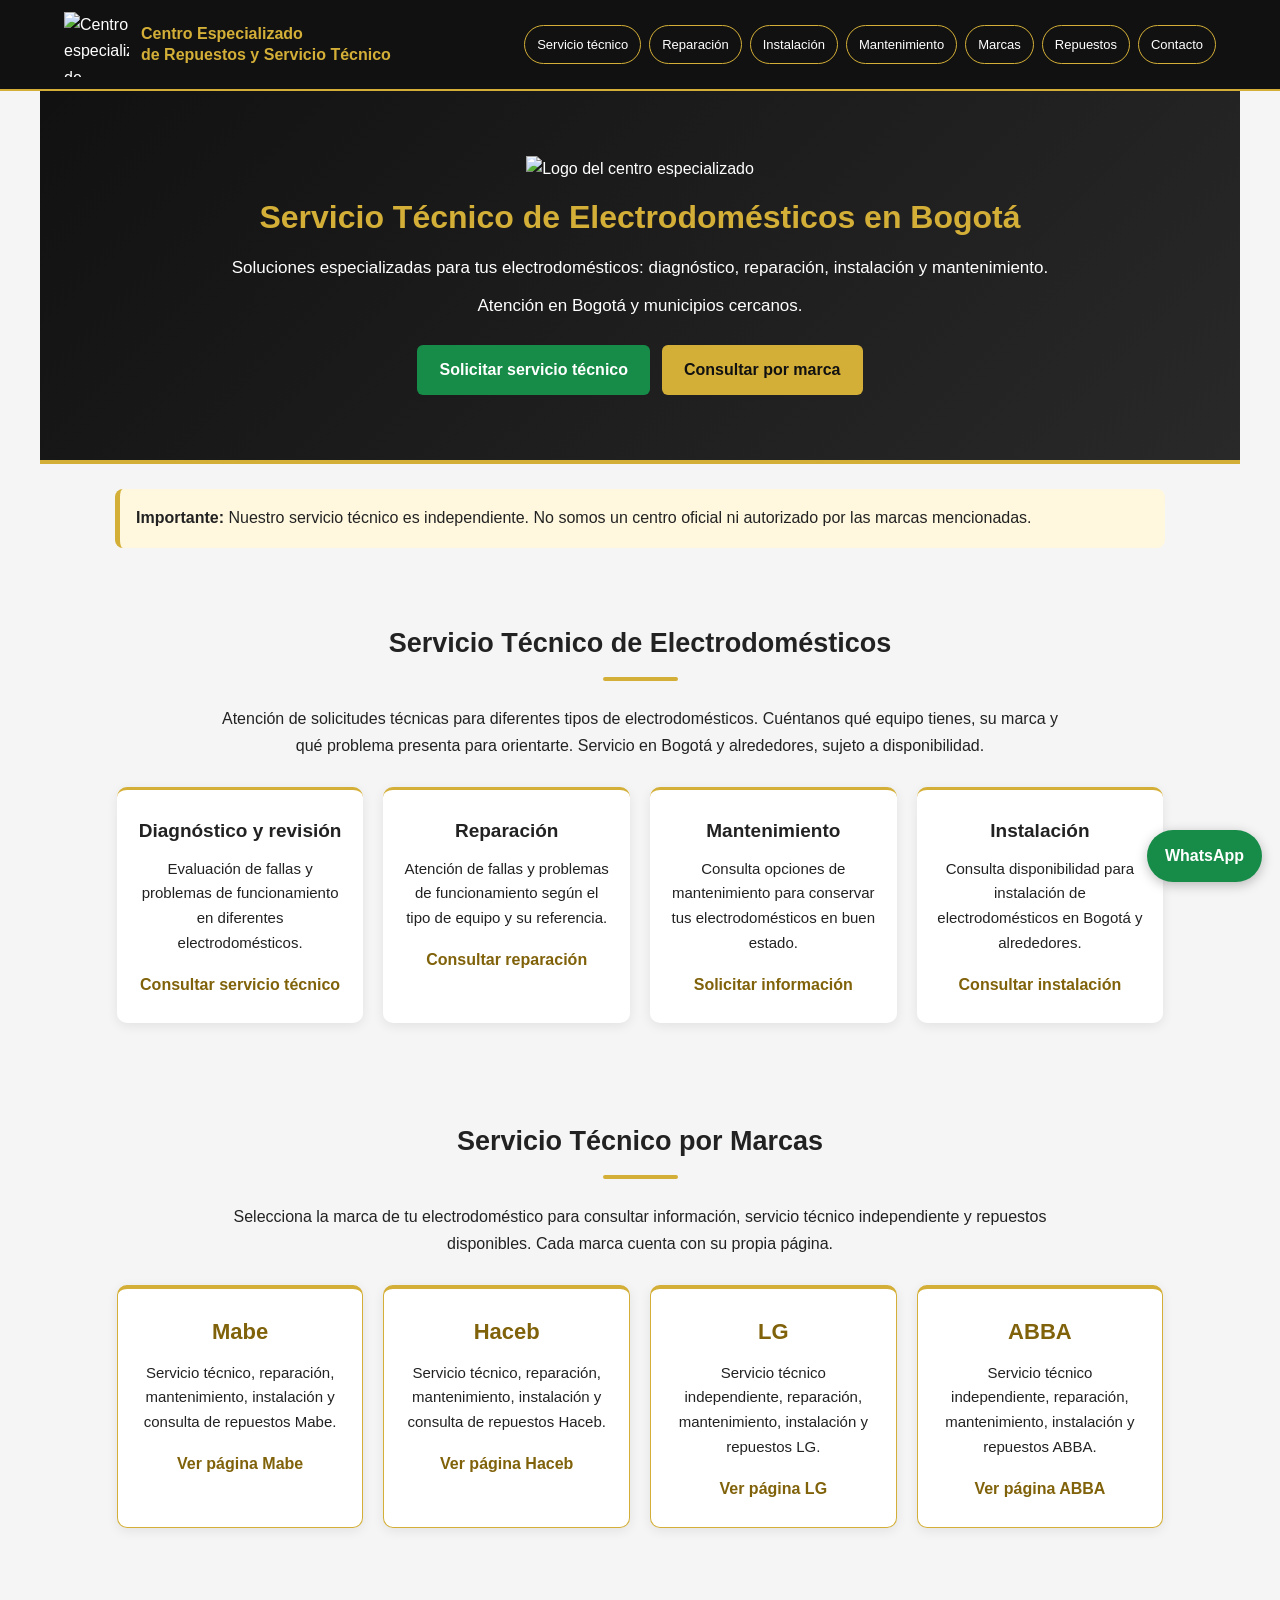
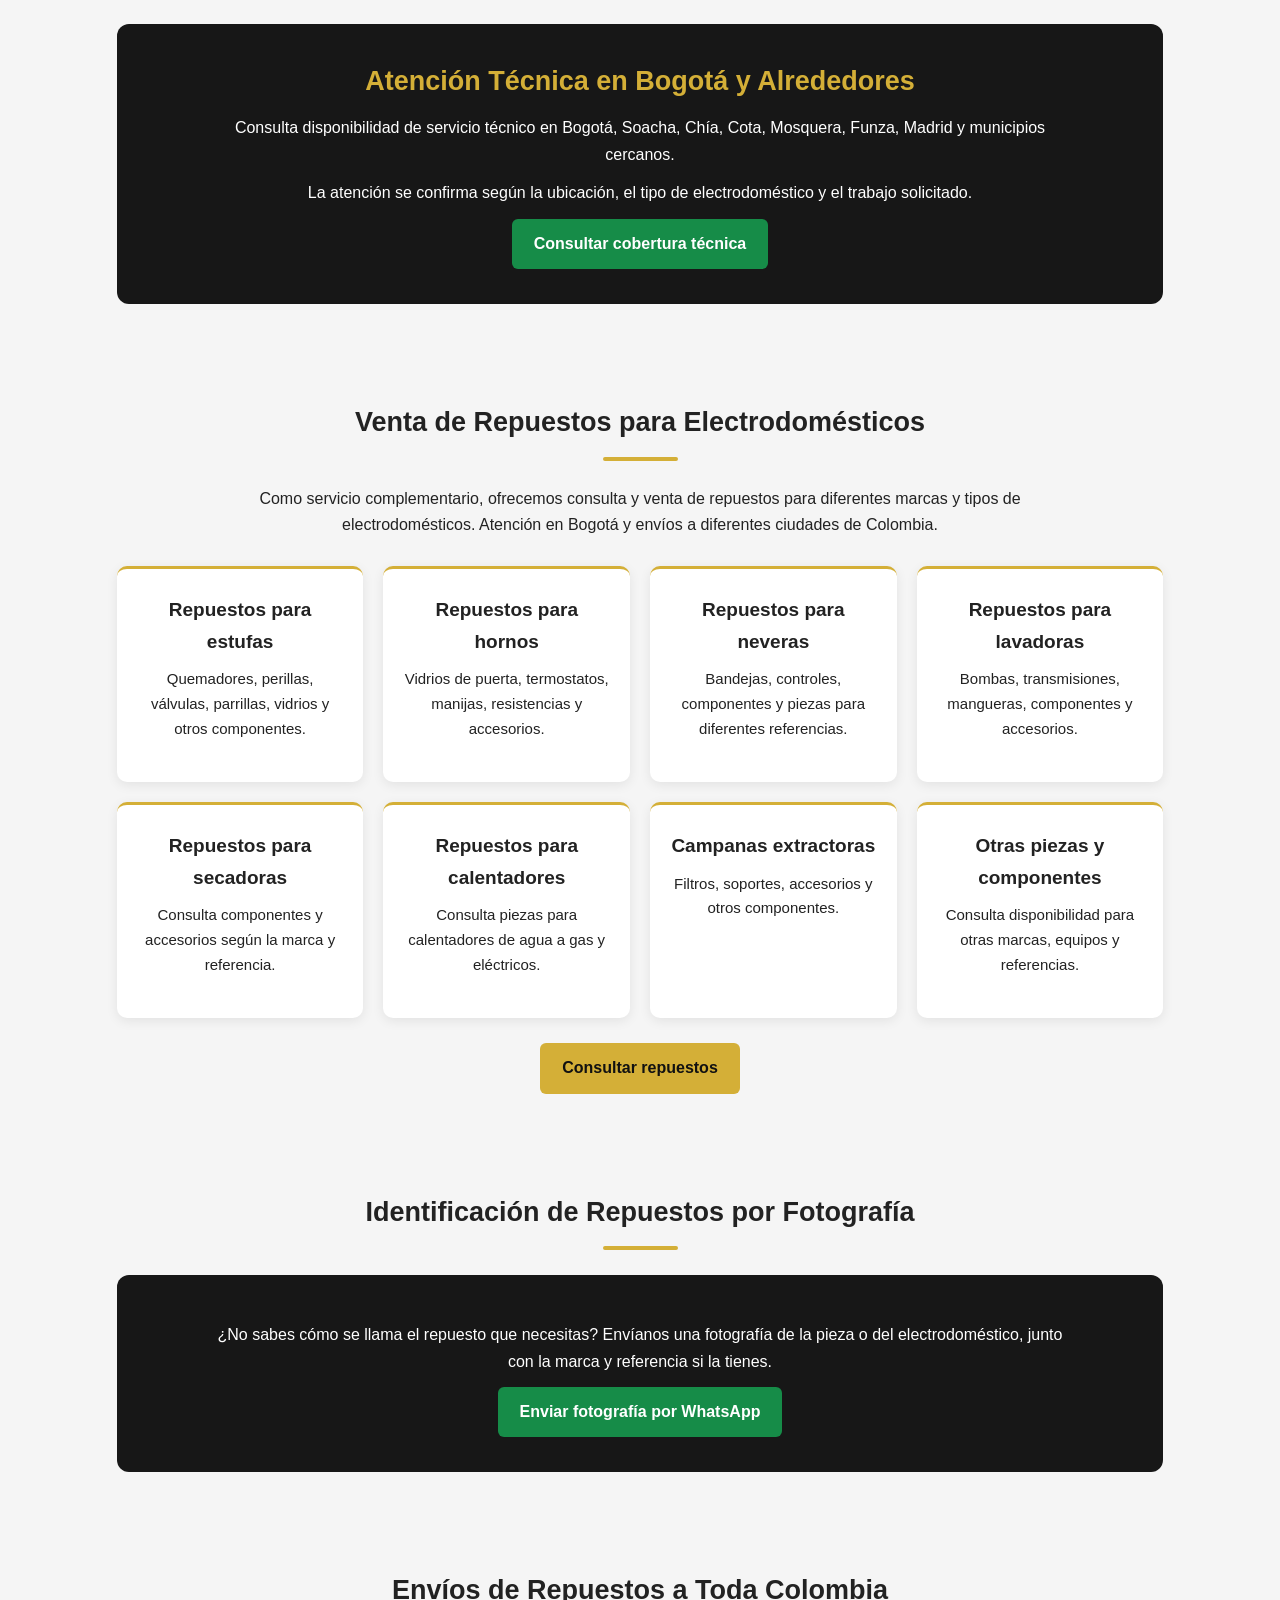
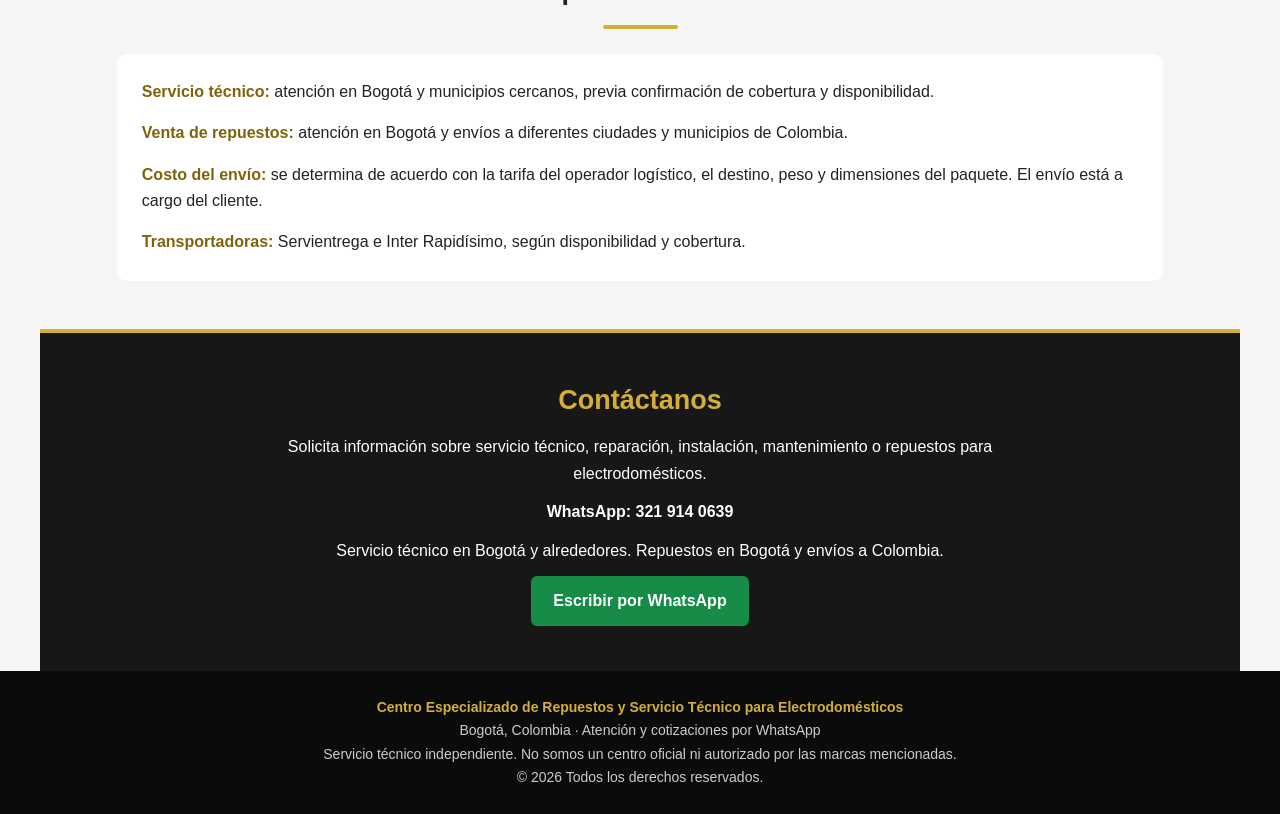
==== commit 4f1b474c: "Revise SEO titles and descriptions in index.html Updated the title and meta descriptions for better " ====
--- a/index.html
+++ b/index.html
@@ -4,17 +4,17 @@
   <meta charset="UTF-8">
   <meta name="viewport" content="width=device-width, initial-scale=1.0">
 
-  <title>Repuestos y Servicio Técnico de Electrodomésticos en Bogotá</title>
-
-  <meta name="description" content="Centro especializado en repuestos y servicio técnico independiente para electrodomésticos en Bogotá. Repuestos para estufas, hornos, neveras, lavadoras y calentadores. Envíos a Colombia.">
+  <title>Servicio Técnico de Electrodomésticos en Bogotá | Reparación y Mantenimiento</title>
+
+  <meta name="description" content="Servicio técnico independiente de electrodomésticos en Bogotá y alrededores. Reparación, instalación, mantenimiento y diagnóstico. También ofrecemos repuestos en Bogotá y envíos a toda Colombia.">
 
   <meta name="robots" content="index, follow">
   <link rel="canonical" href="https://abbarepuestos.com/">
   <link rel="icon" href="https://abbarepuestos.com/logo-abba-repuestos.png">
   <link rel="apple-touch-icon" href="https://abbarepuestos.com/logo-abba-repuestos.png">
 
-  <meta property="og:title" content="Repuestos y Servicio Técnico de Electrodomésticos">
-  <meta property="og:description" content="Repuestos, reparación, instalación y mantenimiento de electrodomésticos. Bogotá y envíos nacionales.">
+  <meta property="og:title" content="Servicio Técnico de Electrodomésticos en Bogotá">
+  <meta property="og:description" content="Reparación, instalación y mantenimiento de electrodomésticos en Bogotá y alrededores. Repuestos con envíos nacionales.">
   <meta property="og:url" content="https://abbarepuestos.com/">
   <meta property="og:type" content="website">
   <meta property="og:image" content="https://abbarepuestos.com/logo-abba-repuestos.png">
@@ -30,15 +30,15 @@
     "logo": "https://abbarepuestos.com/logo-abba-repuestos.png",
     "image": "https://abbarepuestos.com/logo-abba-repuestos.png",
     "telephone": "+573219140639",
-    "description": "Venta y consulta de repuestos, servicio técnico independiente, diagnóstico, reparación, instalación y mantenimiento de electrodomésticos.",
+    "description": "Servicio técnico independiente de electrodomésticos en Bogotá y alrededores. Reparación, instalación, mantenimiento y diagnóstico. Venta de repuestos con envíos a Colombia.",
     "areaServed": [
       {
         "@type": "City",
         "name": "Bogotá"
       },
       {
-        "@type": "Country",
-        "name": "Colombia"
+        "@type": "AdministrativeArea",
+        "name": "Municipios cercanos a Bogotá"
       }
     ],
     "contactPoint": {
@@ -250,6 +250,22 @@
 
     .card a:hover {
       text-decoration: underline;
+    }
+
+    .brand-card {
+      border: 1px solid #d4af37;
+      border-top: 4px solid #d4af37;
+      transition: 0.2s;
+    }
+
+    .brand-card:hover {
+      transform: translateY(-4px);
+      box-shadow: 0 6px 18px rgba(0,0,0,0.13);
+    }
+
+    .brand-card h3 {
+      color: #80620a;
+      font-size: 22px;
     }
 
     .highlight {
@@ -351,7 +367,9 @@
 
 <header>
   <div class="brand">
-    <img src="https://abbarepuestos.com/logo-abba-repuestos.png" alt="Centro especializado de repuestos y servicio técnico">
+    <img src="https://abbarepuestos.com/logo-abba-repuestos.png"
+         alt="Centro especializado de repuestos y servicio técnico">
+
     <div class="brand-name">
       Centro Especializado<br>
       de Repuestos y Servicio Técnico
@@ -359,10 +377,12 @@
   </div>
 
   <nav>
+    <a href="#servicios">Servicio técnico</a>
+    <a href="#reparacion">Reparación</a>
+    <a href="#instalacion">Instalación</a>
+    <a href="#mantenimiento">Mantenimiento</a>
+    <a href="#marcas">Marcas</a>
     <a href="#repuestos">Repuestos</a>
-    <a href="#servicios">Servicio técnico</a>
-    <a href="#instalacion">Instalación</a>
-    <a href="#marcas">Marcas</a>
     <a href="#contacto">Contacto</a>
   </nav>
 </header>
@@ -370,246 +390,257 @@
 <main>
 
   <section class="hero">
-    <img src="https://abbarepuestos.com/logo-abba-repuestos.png" alt="Logo del centro especializado">
-
-    <h1>Repuestos y Servicio Técnico de Electrodomésticos</h1>
+    <img src="https://abbarepuestos.com/logo-abba-repuestos.png"
+         alt="Logo del centro especializado">
+
+    <h1>Servicio Técnico de Electrodomésticos en Bogotá</h1>
 
     <p>
-      Soluciones para tus electrodomésticos: consulta de repuestos,
+      Soluciones especializadas para tus electrodomésticos:
       diagnóstico, reparación, instalación y mantenimiento.
     </p>
 
     <p>
-      Atención en Bogotá y municipios cercanos. Envíos de repuestos a diferentes ciudades de Colombia.
+      Atención en Bogotá y municipios cercanos.
     </p>
+
+    <div class="hero-buttons">
+      <a class="btn btn-green"
+         href="https://wa.me/573219140639?text=Hola%2C%20quiero%20solicitar%20servicio%20tecnico%20en%20Bogota">
+        Solicitar servicio técnico
+      </a>
+
+      <a class="btn btn-gold" href="#marcas">
+        Consultar por marca
+      </a>
+    </div>
+  </section>
+
+  <div class="notice">
+    <strong>Importante:</strong>
+    Nuestro servicio técnico es independiente. No somos un centro oficial
+    ni autorizado por las marcas mencionadas.
+  </div>
+
+  <section id="servicios">
+    <h2>Servicio Técnico de Electrodomésticos</h2>
+    <div class="gold-line"></div>
+
+    <p class="section-intro">
+      Atención de solicitudes técnicas para diferentes tipos de
+      electrodomésticos. Cuéntanos qué equipo tienes, su marca y qué
+      problema presenta para orientarte.
+      Servicio en Bogotá y alrededores, sujeto a disponibilidad.
+    </p>
+
+    <div class="grid">
+      <div class="card">
+        <h3>Diagnóstico y revisión</h3>
+        <p>
+          Evaluación de fallas y problemas de funcionamiento
+          en diferentes electrodomésticos.
+        </p>
+        <a href="https://abbarepuestos.com/servicio-tecnico-electrodomesticos-bogota.html">
+          Consultar servicio técnico
+        </a>
+      </div>
+
+      <div class="card" id="reparacion">
+        <h3>Reparación</h3>
+        <p>
+          Atención de fallas y problemas de funcionamiento
+          según el tipo de equipo y su referencia.
+        </p>
+        <a href="https://abbarepuestos.com/reparacion-electrodomesticos-bogota.html">
+          Consultar reparación
+        </a>
+      </div>
+
+      <div class="card" id="mantenimiento">
+        <h3>Mantenimiento</h3>
+        <p>
+          Consulta opciones de mantenimiento para conservar
+          tus electrodomésticos en buen estado.
+        </p>
+        <a href="https://wa.me/573219140639?text=Hola%2C%20quiero%20consultar%20mantenimiento%20de%20electrodomesticos">
+          Solicitar información
+        </a>
+      </div>
+
+      <div class="card" id="instalacion">
+        <h3>Instalación</h3>
+        <p>
+          Consulta disponibilidad para instalación
+          de electrodomésticos en Bogotá y alrededores.
+        </p>
+        <a href="https://abbarepuestos.com/instalacion-electrodomesticos-bogota.html">
+          Consultar instalación
+        </a>
+      </div>
+    </div>
+  </section>
+
+  <section id="marcas">
+    <h2>Servicio Técnico por Marcas</h2>
+    <div class="gold-line"></div>
+
+    <p class="section-intro">
+      Selecciona la marca de tu electrodoméstico para consultar
+      información, servicio técnico independiente y repuestos disponibles.
+      Cada marca cuenta con su propia página.
+    </p>
+
+    <div class="grid">
+
+      <div class="card brand-card">
+        <h3>Mabe</h3>
+        <p>
+          Servicio técnico, reparación, mantenimiento,
+          instalación y consulta de repuestos Mabe.
+        </p>
+        <a href="https://abbarepuestos.com/repuestos-mabe-bogota.html">
+          Ver página Mabe
+        </a>
+      </div>
+
+      <div class="card brand-card">
+        <h3>Haceb</h3>
+        <p>
+          Servicio técnico, reparación, mantenimiento,
+          instalación y consulta de repuestos Haceb.
+        </p>
+        <a href="https://abbarepuestos.com/repuestos-haceb-bogota.html">
+          Ver página Haceb
+        </a>
+      </div>
+
+      <div class="card brand-card">
+        <h3>LG</h3>
+        <p>
+          Servicio técnico independiente, reparación,
+          mantenimiento, instalación y repuestos LG.
+        </p>
+        <a href="https://abbarepuestos.com/repuestos-lg-bogota.html">
+          Ver página LG
+        </a>
+      </div>
+
+      <div class="card brand-card">
+        <h3>ABBA</h3>
+        <p>
+          Servicio técnico independiente, reparación,
+          mantenimiento, instalación y repuestos ABBA.
+        </p>
+        <a href="https://abbarepuestos.com/repuestos-abba-bogota.html">
+          Ver página ABBA
+        </a>
+      </div>
+
+    </div>
+  </section>
+
+  <section>
+    <div class="highlight">
+      <h2>Atención Técnica en Bogotá y Alrededores</h2>
+
+      <p>
+        Consulta disponibilidad de servicio técnico en Bogotá,
+        Soacha, Chía, Cota, Mosquera, Funza, Madrid y municipios cercanos.
+      </p>
+
+      <p>
+        La atención se confirma según la ubicación, el tipo de
+        electrodoméstico y el trabajo solicitado.
+      </p>
+
+      <a class="btn btn-green"
+         href="https://wa.me/573219140639?text=Hola%2C%20quiero%20consultar%20servicio%20tecnico%20en%20mi%20municipio">
+        Consultar cobertura técnica
+      </a>
+    </div>
+  </section>
+
+  <section id="repuestos">
+    <h2>Venta de Repuestos para Electrodomésticos</h2>
+    <div class="gold-line"></div>
+
+    <p class="section-intro">
+      Como servicio complementario, ofrecemos consulta y venta de
+      repuestos para diferentes marcas y tipos de electrodomésticos.
+      Atención en Bogotá y envíos a diferentes ciudades de Colombia.
+    </p>
+
+    <div class="grid">
+      <div class="card">
+        <h3>Repuestos para estufas</h3>
+        <p>
+          Quemadores, perillas, válvulas, parrillas,
+          vidrios y otros componentes.
+        </p>
+      </div>
+
+      <div class="card">
+        <h3>Repuestos para hornos</h3>
+        <p>
+          Vidrios de puerta, termostatos, manijas,
+          resistencias y accesorios.
+        </p>
+      </div>
+
+      <div class="card">
+        <h3>Repuestos para neveras</h3>
+        <p>
+          Bandejas, controles, componentes y piezas
+          para diferentes referencias.
+        </p>
+      </div>
+
+      <div class="card">
+        <h3>Repuestos para lavadoras</h3>
+        <p>
+          Bombas, transmisiones, mangueras,
+          componentes y accesorios.
+        </p>
+      </div>
+
+      <div class="card">
+        <h3>Repuestos para secadoras</h3>
+        <p>
+          Consulta componentes y accesorios
+          según la marca y referencia.
+        </p>
+      </div>
+
+      <div class="card">
+        <h3>Repuestos para calentadores</h3>
+        <p>
+          Consulta piezas para calentadores
+          de agua a gas y eléctricos.
+        </p>
+      </div>
+
+      <div class="card">
+        <h3>Campanas extractoras</h3>
+        <p>
+          Filtros, soportes, accesorios
+          y otros componentes.
+        </p>
+      </div>
+
+      <div class="card">
+        <h3>Otras piezas y componentes</h3>
+        <p>
+          Consulta disponibilidad para otras marcas,
+          equipos y referencias.
+        </p>
+      </div>
+    </div>
 
     <div class="hero-buttons">
       <a class="btn btn-gold"
          href="https://wa.me/573219140639?text=Hola%2C%20quiero%20consultar%20un%20repuesto">
         Consultar repuestos
       </a>
-
-      <a class="btn btn-green"
-         href="https://wa.me/573219140639?text=Hola%2C%20quiero%20solicitar%20servicio%20t%C3%A9cnico">
-        Solicitar servicio técnico
-      </a>
-    </div>
-  </section>
-
-  <div class="notice">
-    <strong>Importante:</strong>
-    Nuestro servicio técnico es independiente. No somos un centro oficial ni autorizado por las marcas mencionadas.
-  </div>
-
-  <section id="repuestos">
-    <h2>Repuestos para Electrodomésticos</h2>
-    <div class="gold-line"></div>
-
-    <p class="section-intro">
-      Consulta disponibilidad de repuestos para diferentes marcas y tipos de electrodomésticos.
-      Te ayudamos a identificar la pieza que necesitas.
-    </p>
-
-    <div class="grid">
-      <div class="card">
-        <h3>Repuestos ABBA</h3>
-        <p>Consulta repuestos para estufas, hornos, lavadoras y otros electrodomésticos.</p>
-        <a href="https://abbarepuestos.com/repuestos-abba-bogota.html">Consultar repuestos ABBA</a>
-      </div>
-
-      <div class="card">
-        <h3>Repuestos Mabe</h3>
-        <p>Consulta piezas y componentes para diferentes referencias de electrodomésticos Mabe.</p>
-        <a href="https://abbarepuestos.com/repuestos-mabe-bogota.html">Consultar repuestos Mabe</a>
-      </div>
-
-      <div class="card">
-        <h3>Repuestos Haceb</h3>
-        <p>Consulta repuestos para estufas, neveras, lavadoras y otros equipos Haceb.</p>
-        <a href="https://abbarepuestos.com/repuestos-haceb-bogota.html">Consultar repuestos Haceb</a>
-      </div>
-
-      <div class="card">
-        <h3>Otras marcas</h3>
-        <p>Electrolux, Centrales, Challenger, Whirlpool, Samsung, LG, Bosch y otras.</p>
-        <a href="https://wa.me/573219140639?text=Hola%2C%20quiero%20consultar%20un%20repuesto%20de%20otra%20marca">
-          Consultar disponibilidad
-        </a>
-      </div>
-    </div>
-  </section>
-
-  <section id="servicios">
-    <h2>Servicio Técnico para Electrodomésticos</h2>
-    <div class="gold-line"></div>
-
-    <p class="section-intro">
-      Atención para solicitudes de diagnóstico, reparación y mantenimiento.
-      Cuéntanos qué equipo tienes y qué falla presenta para orientarte.
-    </p>
-
-    <div class="grid">
-      <div class="card">
-        <h3>Diagnóstico</h3>
-        <p>Revisión y evaluación de fallas en electrodomésticos.</p>
-        <a href="https://abbarepuestos.com/servicio-tecnico-electrodomesticos-bogota.html">
-          Consultar diagnóstico
-        </a>
-      </div>
-
-      <div class="card">
-        <h3>Reparación</h3>
-        <p>Atención de fallas y problemas de funcionamiento en diferentes equipos.</p>
-        <a href="https://abbarepuestos.com/reparacion-electrodomesticos-bogota.html">
-          Consultar reparación
-        </a>
-      </div>
-
-      <div class="card">
-        <h3>Mantenimiento</h3>
-        <p>Consulta opciones de mantenimiento según el tipo y estado del electrodoméstico.</p>
-        <a href="https://wa.me/573219140639?text=Hola%2C%20quiero%20consultar%20un%20mantenimiento">
-          Solicitar información
-        </a>
-      </div>
-    </div>
-  </section>
-
-  <section id="instalacion">
-    <div class="highlight">
-      <h2>Instalación de Electrodomésticos</h2>
-      <p>
-        Consulta servicios de instalación para equipos y electrodomésticos.
-        Indícanos la marca, referencia y ubicación para revisar la disponibilidad.
-      </p>
-
-      <a class="btn btn-gold"
-         href="https://abbarepuestos.com/instalacion-electrodomesticos-bogota.html">
-        Consultar instalación
-      </a>
-    </div>
-  </section>
-
-  <section>
-    <h2>Repuestos y Servicio para Diferentes Equipos</h2>
-    <div class="gold-line"></div>
-
-    <p class="section-intro">
-      Consulta piezas, componentes y atención técnica para diferentes tipos de electrodomésticos.
-    </p>
-
-    <div class="grid">
-      <div class="card">
-        <h3>Estufas y cocinas</h3>
-        <p>Quemadores, perillas, válvulas, parrillas, vidrios y otros componentes.</p>
-      </div>
-
-      <div class="card">
-        <h3>Hornos</h3>
-        <p>Vidrios de puerta, termostatos, manijas, resistencias y accesorios.</p>
-      </div>
-
-      <div class="card">
-        <h3>Neveras</h3>
-        <p>Bandejas, controles, componentes y piezas para diferentes referencias.</p>
-      </div>
-
-      <div class="card">
-        <h3>Lavadoras</h3>
-        <p>Bombas, transmisiones, mangueras, componentes y accesorios.</p>
-      </div>
-
-      <div class="card">
-        <h3>Secadoras</h3>
-        <p>Consulta repuestos y componentes según la marca y referencia.</p>
-      </div>
-
-      <div class="card">
-        <h3>Calentadores</h3>
-        <p>Consulta repuestos y servicio para calentadores de agua a gas y eléctricos.</p>
-      </div>
-
-      <div class="card">
-        <h3>Campanas extractoras</h3>
-        <p>Filtros, soportes, accesorios y otros componentes.</p>
-      </div>
-
-      <div class="card">
-        <h3>Otros electrodomésticos</h3>
-        <p>Consulta disponibilidad para equipos y referencias adicionales.</p>
-      </div>
-    </div>
-  </section>
-
-  <section id="marcas">
-    <h2>Marcas de Electrodomésticos</h2>
-    <div class="gold-line"></div>
-
-    <p class="section-intro">
-      Trabajamos consultas de repuestos y atención técnica independiente
-      para diferentes marcas. La disponibilidad depende de cada referencia.
-    </p>
-
-    <div class="grid">
-      <div class="card">
-        <h3>ABBA</h3>
-        <a href="https://abbarepuestos.com/repuestos-abba-bogota.html">Ver repuestos</a>
-      </div>
-
-      <div class="card">
-        <h3>Mabe</h3>
-        <a href="https://abbarepuestos.com/repuestos-mabe-bogota.html">Ver repuestos</a>
-      </div>
-
-      <div class="card">
-        <h3>Haceb</h3>
-        <a href="https://abbarepuestos.com/repuestos-haceb-bogota.html">Ver repuestos</a>
-      </div>
-
-      <div class="card">
-        <h3>Electrolux</h3>
-        <a href="https://wa.me/573219140639?text=Hola%2C%20consulto%20repuestos%20Electrolux">Consultar</a>
-      </div>
-
-      <div class="card">
-        <h3>Centrales</h3>
-        <a href="https://wa.me/573219140639?text=Hola%2C%20consulto%20repuestos%20Centrales">Consultar</a>
-      </div>
-
-      <div class="card">
-        <h3>Challenger</h3>
-        <a href="https://wa.me/573219140639?text=Hola%2C%20consulto%20repuestos%20Challenger">Consultar</a>
-      </div>
-
-      <div class="card">
-        <h3>Whirlpool</h3>
-        <a href="https://wa.me/573219140639?text=Hola%2C%20consulto%20repuestos%20Whirlpool">Consultar</a>
-      </div>
-
-      <div class="card">
-        <h3>Samsung</h3>
-        <a href="https://wa.me/573219140639?text=Hola%2C%20consulto%20repuestos%20Samsung">Consultar</a>
-      </div>
-
-      <div class="card">
-        <h3>LG</h3>
-        <a href="https://wa.me/573219140639?text=Hola%2C%20consulto%20repuestos%20LG">Consultar</a>
-      </div>
-
-      <div class="card">
-        <h3>Bosch</h3>
-        <a href="https://wa.me/573219140639?text=Hola%2C%20consulto%20repuestos%20Bosch">Consultar</a>
-      </div>
-
-      <div class="card">
-        <h3>Frigidaire</h3>
-        <a href="https://wa.me/573219140639?text=Hola%2C%20consulto%20repuestos%20Frigidaire">Consultar</a>
-      </div>
-
-      <div class="card">
-        <h3>Otras marcas</h3>
-        <a href="https://wa.me/573219140639?text=Hola%2C%20quiero%20consultar%20una%20marca%20diferente">Consultar</a>
-      </div>
     </div>
   </section>
 
@@ -620,45 +651,45 @@
     <div class="highlight">
       <p>
         ¿No sabes cómo se llama el repuesto que necesitas?
-        Puedes enviarnos una fotografía de la pieza o del electrodoméstico,
+        Envíanos una fotografía de la pieza o del electrodoméstico,
         junto con la marca y referencia si la tienes.
       </p>
 
       <a class="btn btn-green"
-         href="https://wa.me/573219140639?text=Hola%2C%20quiero%20identificar%20un%20repuesto%20por%20fotograf%C3%ADa">
+         href="https://wa.me/573219140639?text=Hola%2C%20quiero%20identificar%20un%20repuesto%20por%20fotografia">
         Enviar fotografía por WhatsApp
       </a>
     </div>
   </section>
 
   <section>
-    <h2>Atención en Bogotá y Envíos a Colombia</h2>
+    <h2>Envíos de Repuestos a Toda Colombia</h2>
     <div class="gold-line"></div>
 
     <div class="coverage">
       <p>
         <strong>Servicio técnico:</strong>
-        consulta disponibilidad de atención en Bogotá y municipios cercanos,
-        como Soacha, Chía, Cota, Mosquera, Funza y Madrid.
-        La cobertura se confirma según el municipio, el tipo de equipo y el trabajo solicitado.
+        atención en Bogotá y municipios cercanos,
+        previa confirmación de cobertura y disponibilidad.
       </p>
 
       <p style="margin-top:15px;">
-        <strong>Envíos de repuestos:</strong>
-        realizamos despachos a diferentes ciudades y municipios de Colombia,
-        sujetos a disponibilidad del producto y cobertura del operador logístico.
+        <strong>Venta de repuestos:</strong>
+        atención en Bogotá y envíos a diferentes ciudades
+        y municipios de Colombia.
       </p>
 
       <p style="margin-top:15px;">
         <strong>Costo del envío:</strong>
-        el valor se determina de acuerdo con la tarifa del operador logístico,
-        según el destino, peso y dimensiones del paquete.
-        El costo del envío está a cargo del cliente.
+        se determina de acuerdo con la tarifa del operador
+        logístico, el destino, peso y dimensiones del paquete.
+        El envío está a cargo del cliente.
       </p>
 
       <p style="margin-top:15px;">
         <strong>Transportadoras:</strong>
-        Servientrega e Inter Rapidísimo, según disponibilidad y cobertura.
+        Servientrega e Inter Rapidísimo, según disponibilidad
+        y cobertura.
       </p>
     </div>
   </section>
@@ -667,8 +698,8 @@
     <h2>Contáctanos</h2>
 
     <p>
-      Para cotizaciones de repuestos, diagnóstico, reparación,
-      instalación o mantenimiento, comunícate con nosotros.
+      Solicita información sobre servicio técnico, reparación,
+      instalación, mantenimiento o repuestos para electrodomésticos.
     </p>
 
     <p>
@@ -676,11 +707,12 @@
     </p>
 
     <p>
-      Bogotá y municipios cercanos · Envíos de repuestos a Colombia
+      Servicio técnico en Bogotá y alrededores.
+      Repuestos en Bogotá y envíos a Colombia.
     </p>
 
     <a class="btn btn-green"
-       href="https://wa.me/573219140639?text=Hola%2C%20quiero%20informaci%C3%B3n%20sobre%20repuestos%20o%20servicio%20t%C3%A9cnico">
+       href="https://wa.me/573219140639?text=Hola%2C%20quiero%20informacion%20sobre%20servicio%20tecnico%20o%20repuestos">
       Escribir por WhatsApp
     </a>
   </section>
@@ -697,7 +729,8 @@
   </p>
 
   <p>
-    Servicio técnico independiente. No somos un centro oficial ni autorizado por las marcas mencionadas.
+    Servicio técnico independiente. No somos un centro oficial
+    ni autorizado por las marcas mencionadas.
   </p>
 
   <p>
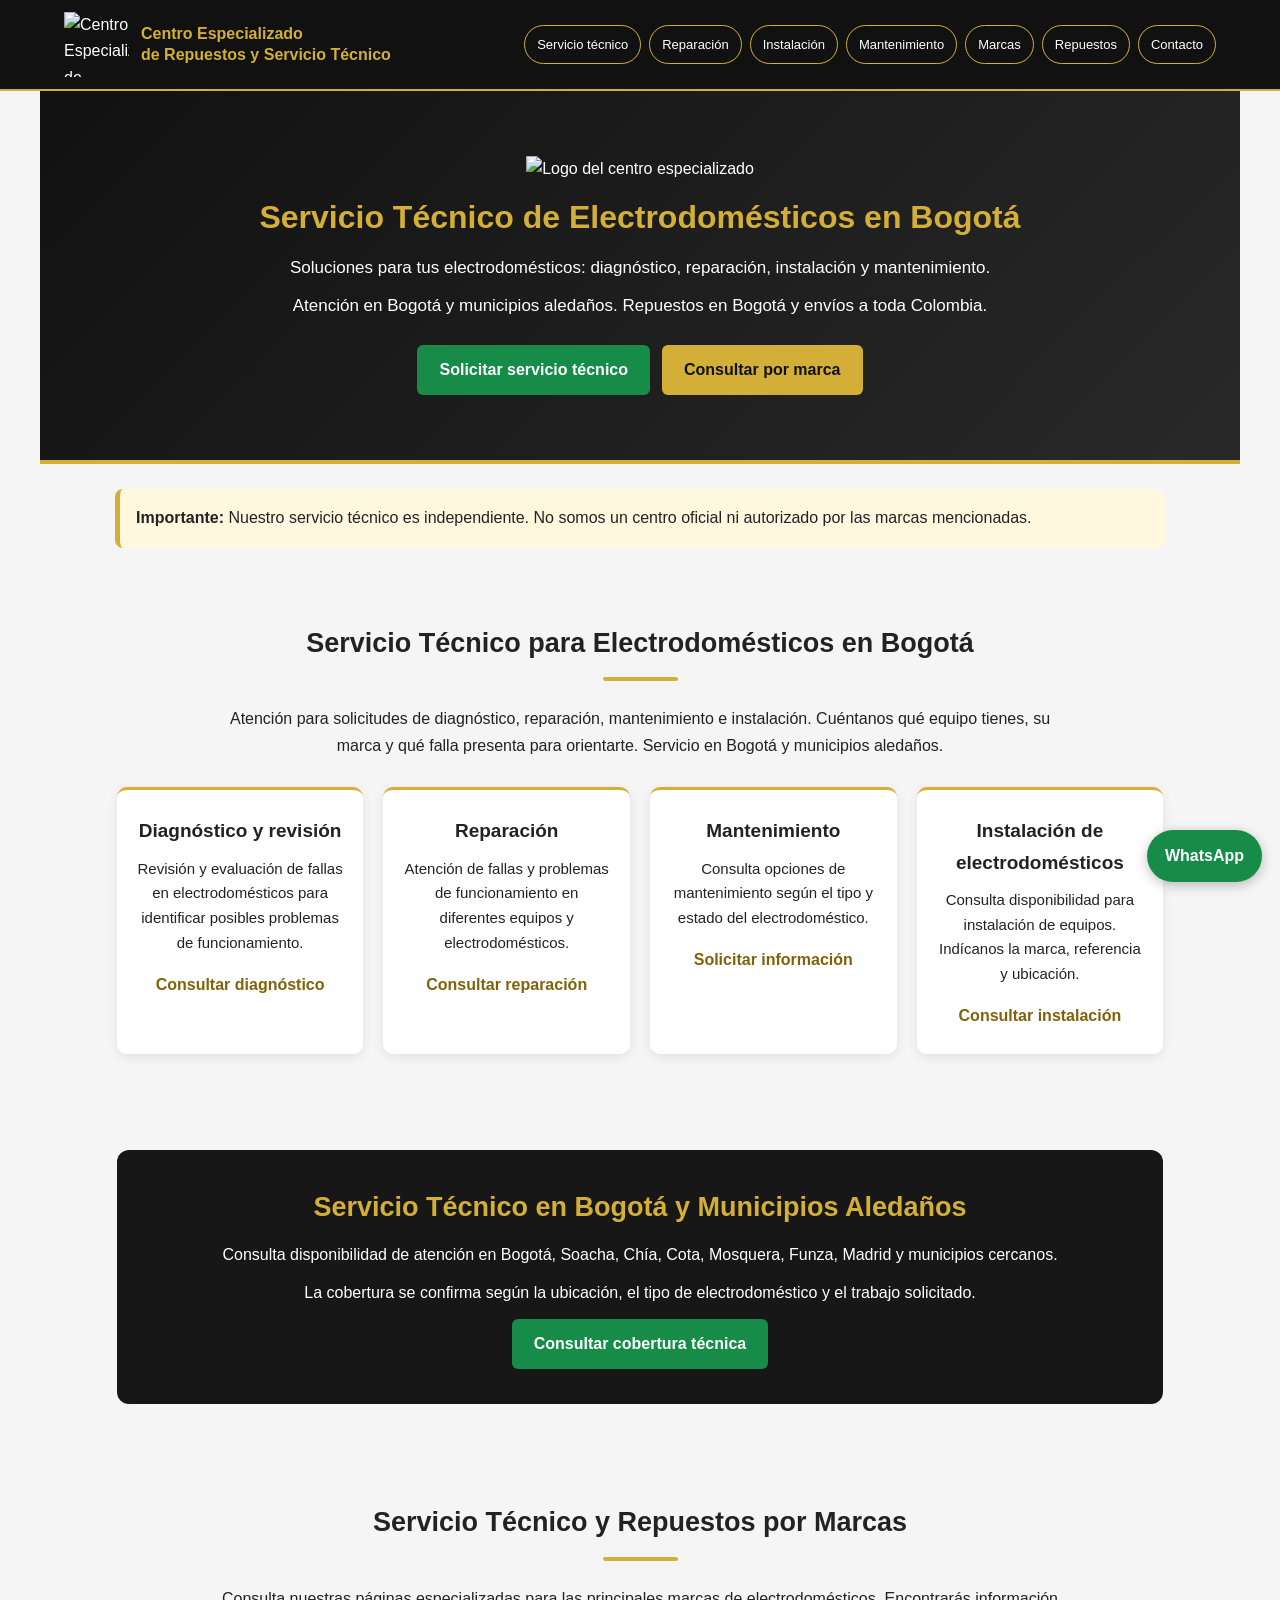
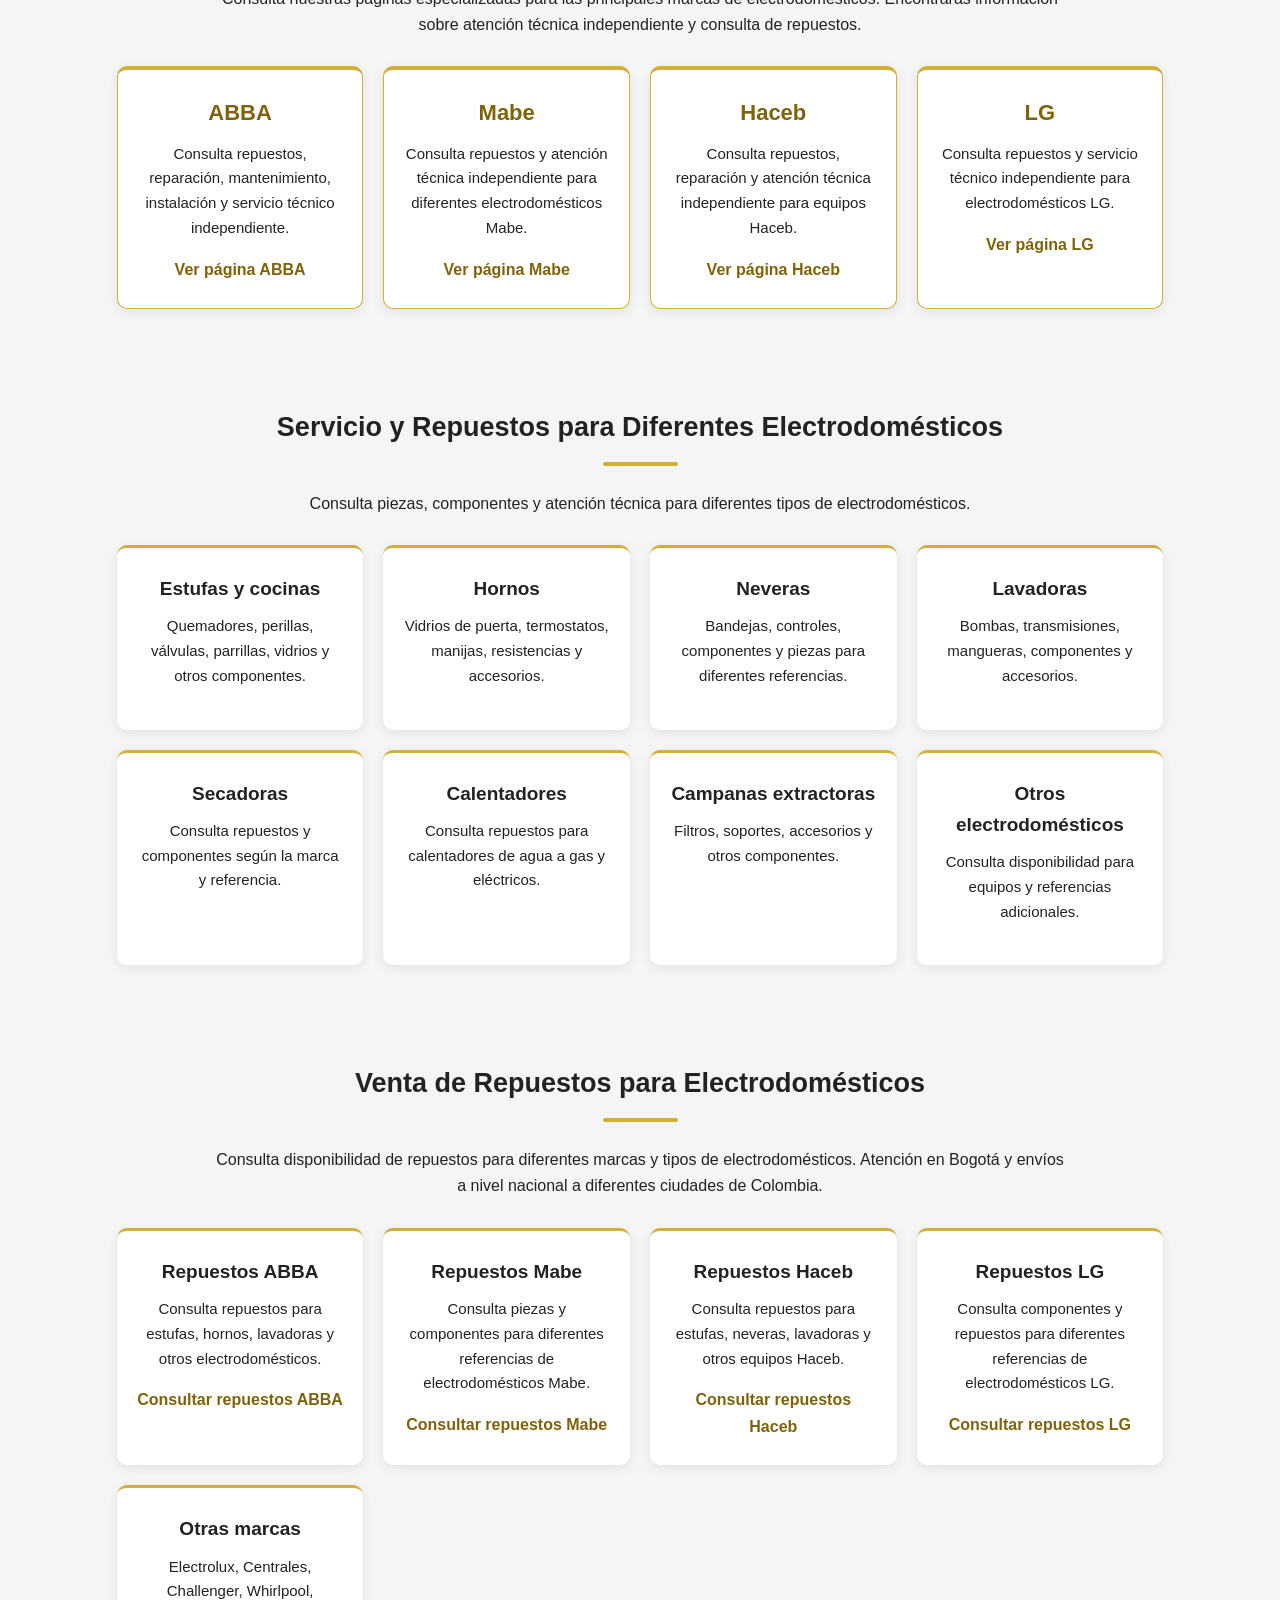
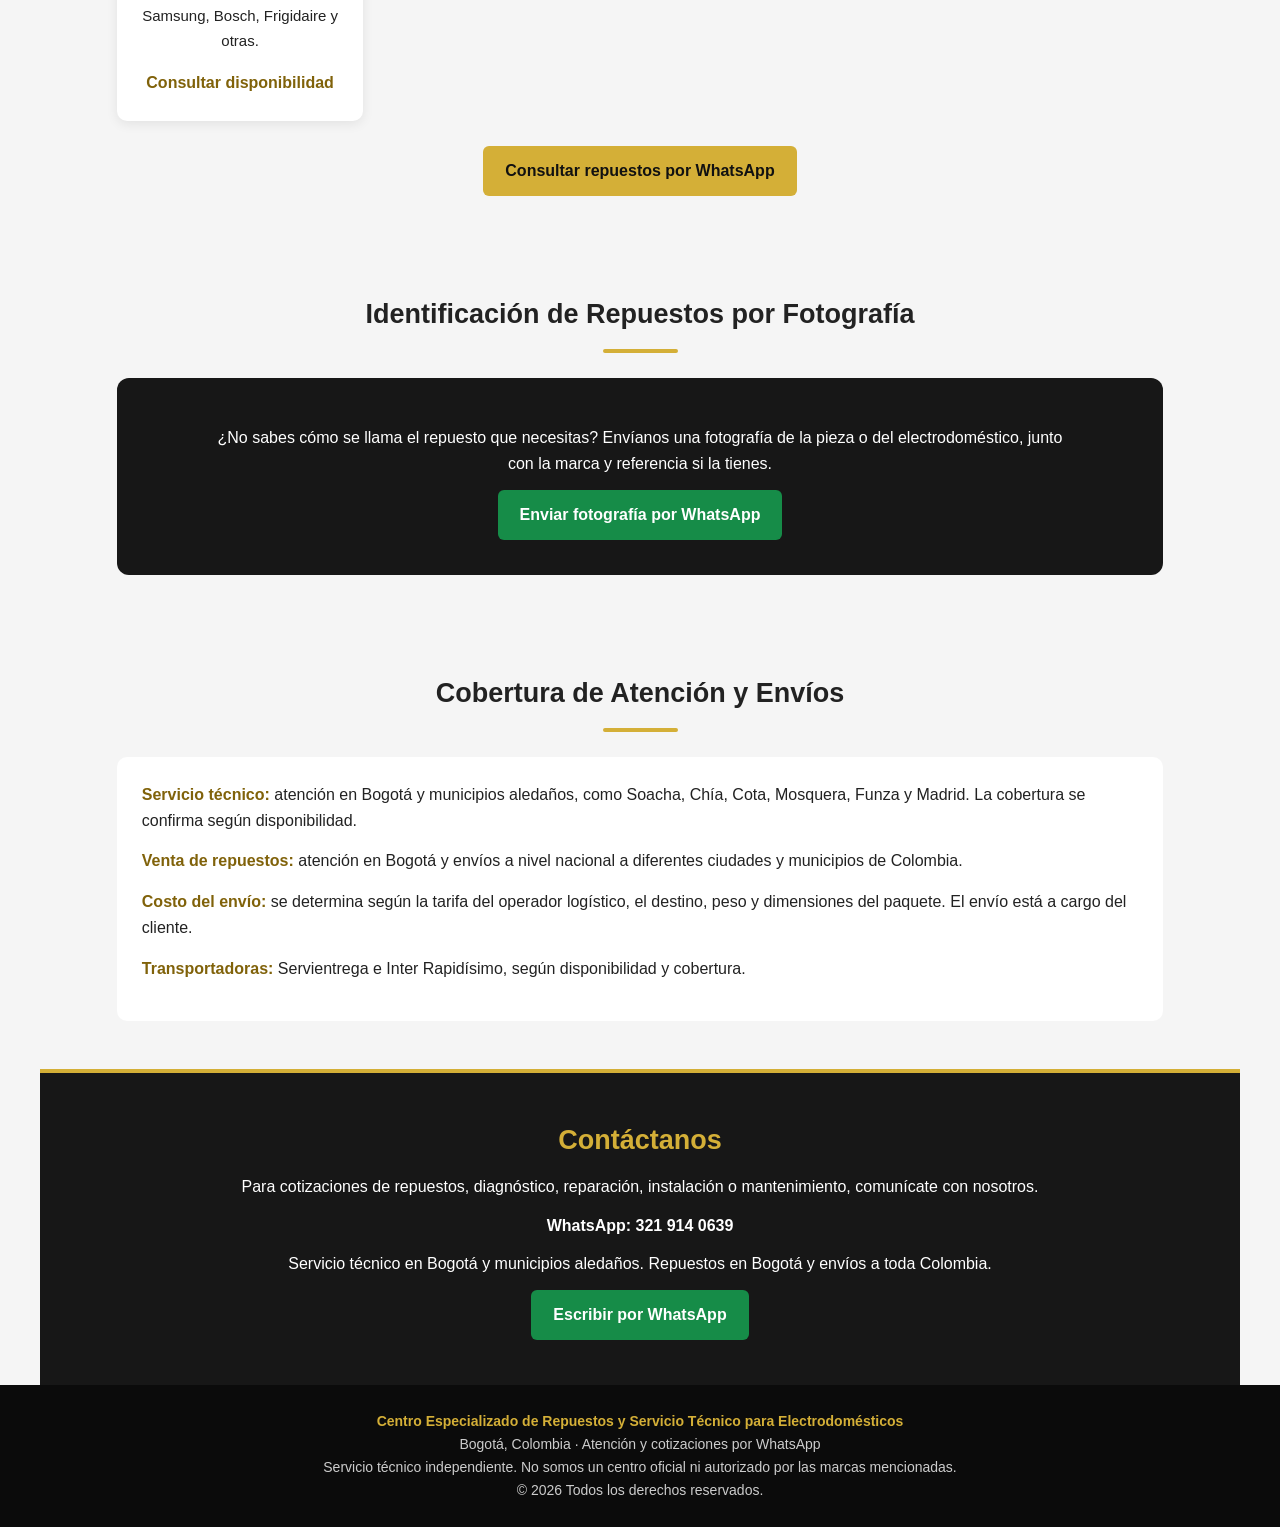
==== commit 9d5b1bb4: "Update print statement from 'Hello' to 'Goodbye'" ====
--- a/index.html
+++ b/index.html
@@ -1,366 +1,368 @@
 <!DOCTYPE html>
 <html lang="es-CO">
 <head>
-  <meta charset="UTF-8">
-  <meta name="viewport" content="width=device-width, initial-scale=1.0">
-
-  <title>Servicio Técnico de Electrodomésticos en Bogotá | Reparación y Mantenimiento</title>
-
-  <meta name="description" content="Servicio técnico independiente de electrodomésticos en Bogotá y alrededores. Reparación, instalación, mantenimiento y diagnóstico. También ofrecemos repuestos en Bogotá y envíos a toda Colombia.">
-
-  <meta name="robots" content="index, follow">
-  <link rel="canonical" href="https://abbarepuestos.com/">
-  <link rel="icon" href="https://abbarepuestos.com/logo-abba-repuestos.png">
-  <link rel="apple-touch-icon" href="https://abbarepuestos.com/logo-abba-repuestos.png">
-
-  <meta property="og:title" content="Servicio Técnico de Electrodomésticos en Bogotá">
-  <meta property="og:description" content="Reparación, instalación y mantenimiento de electrodomésticos en Bogotá y alrededores. Repuestos con envíos nacionales.">
-  <meta property="og:url" content="https://abbarepuestos.com/">
-  <meta property="og:type" content="website">
-  <meta property="og:image" content="https://abbarepuestos.com/logo-abba-repuestos.png">
-
-  <meta name="theme-color" content="#111111">
-
-  <script type="application/ld+json">
-  {
-    "@context": "https://schema.org",
-    "@type": "LocalBusiness",
-    "name": "Centro Especializado de Repuestos y Servicio Técnico para Electrodomésticos",
-    "url": "https://abbarepuestos.com/",
-    "logo": "https://abbarepuestos.com/logo-abba-repuestos.png",
-    "image": "https://abbarepuestos.com/logo-abba-repuestos.png",
+<meta charset="UTF-8">
+<meta name="viewport" content="width=device-width, initial-scale=1.0">
+
+<title>Servicio Técnico de Electrodomésticos en Bogotá | Reparación y Mantenimiento</title>
+
+<meta name="description" content="Servicio técnico independiente de electrodomésticos en Bogotá y municipios aledaños. Diagnóstico, reparación, instalación y mantenimiento. Repuestos en Bogotá y envíos a toda Colombia.">
+
+<meta name="robots" content="index, follow">
+<link rel="canonical" href="https://abbarepuestos.com/">
+<link rel="icon" href="https://abbarepuestos.com/logo-abba-repuestos.png">
+<link rel="apple-touch-icon" href="https://abbarepuestos.com/logo-abba-repuestos.png">
+
+<meta property="og:title" content="Servicio Técnico de Electrodomésticos en Bogotá">
+<meta property="og:description" content="Reparación, diagnóstico, instalación y mantenimiento en Bogotá. Repuestos con envíos nacionales.">
+<meta property="og:url" content="https://abbarepuestos.com/">
+<meta property="og:type" content="website">
+<meta property="og:image" content="https://abbarepuestos.com/logo-abba-repuestos.png">
+
+<meta name="theme-color" content="#111111">
+
+<script type="application/ld+json">
+{
+  "@context": "https://schema.org",
+  "@type": "LocalBusiness",
+  "name": "Centro Especializado de Repuestos y Servicio Técnico para Electrodomésticos",
+  "url": "https://abbarepuestos.com/",
+  "logo": "https://abbarepuestos.com/logo-abba-repuestos.png",
+  "image": "https://abbarepuestos.com/logo-abba-repuestos.png",
+  "telephone": "+573219140639",
+  "description": "Servicio técnico independiente de electrodomésticos en Bogotá y municipios aledaños. Diagnóstico, reparación, instalación y mantenimiento. Venta de repuestos con envíos a toda Colombia.",
+  "areaServed": [
+    {"@type": "City", "name": "Bogotá"},
+    {"@type": "City", "name": "Soacha"},
+    {"@type": "City", "name": "Chía"},
+    {"@type": "City", "name": "Cota"},
+    {"@type": "City", "name": "Mosquera"},
+    {"@type": "City", "name": "Funza"},
+    {"@type": "City", "name": "Madrid"}
+  ],
+  "contactPoint": {
+    "@type": "ContactPoint",
     "telephone": "+573219140639",
-    "description": "Servicio técnico independiente de electrodomésticos en Bogotá y alrededores. Reparación, instalación, mantenimiento y diagnóstico. Venta de repuestos con envíos a Colombia.",
-    "areaServed": [
-      {
-        "@type": "City",
-        "name": "Bogotá"
-      },
-      {
-        "@type": "AdministrativeArea",
-        "name": "Municipios cercanos a Bogotá"
-      }
-    ],
-    "contactPoint": {
-      "@type": "ContactPoint",
-      "telephone": "+573219140639",
-      "contactType": "customer service",
-      "availableLanguage": "Spanish"
-    }
+    "contactType": "customer service",
+    "availableLanguage": "Spanish"
   }
-  </script>
-
-  <style>
-    * {
-      box-sizing: border-box;
-      margin: 0;
-      padding: 0;
-    }
-
-    html {
-      scroll-behavior: smooth;
-    }
-
-    body {
-      font-family: Arial, Helvetica, sans-serif;
-      background: #f5f5f5;
-      color: #222;
-      line-height: 1.65;
-    }
-
-    a {
-      text-decoration: none;
-    }
-
-    header {
-      background: #111;
-      color: #fff;
-      padding: 12px 5%;
-      display: flex;
-      align-items: center;
-      justify-content: space-between;
-      flex-wrap: wrap;
-      gap: 15px;
-      border-bottom: 2px solid #d4af37;
-    }
-
-    .brand {
-      display: flex;
-      align-items: center;
-      gap: 12px;
-    }
-
-    .brand img {
-      width: 65px;
-      height: 65px;
-      object-fit: contain;
-    }
-
-    .brand-name {
-      color: #d4af37;
-      font-weight: bold;
-      font-size: 16px;
-      line-height: 1.3;
-    }
-
-    nav {
-      display: flex;
-      flex-wrap: wrap;
-      gap: 8px;
-    }
-
-    nav a {
-      color: #fff;
-      padding: 8px 12px;
-      border: 1px solid #d4af37;
-      border-radius: 20px;
-      font-size: 13px;
-    }
-
-    nav a:hover {
-      background: #d4af37;
-      color: #111;
-    }
-
-    .hero {
-      background: linear-gradient(135deg, #111, #292929);
-      color: #fff;
-      text-align: center;
-      padding: 65px 20px;
-      border-bottom: 4px solid #d4af37;
-    }
-
-    .hero img {
-      width: 125px;
-      height: 125px;
-      object-fit: contain;
-      margin-bottom: 15px;
-    }
-
-    .hero h1 {
-      color: #d4af37;
-      font-size: 32px;
-      line-height: 1.3;
-      margin-bottom: 15px;
-    }
-
-    .hero p {
-      max-width: 850px;
-      margin: 10px auto;
-      font-size: 17px;
-    }
-
-    .hero-buttons {
-      margin-top: 25px;
-      display: flex;
-      justify-content: center;
-      flex-wrap: wrap;
-      gap: 12px;
-    }
-
-    .btn {
-      display: inline-block;
-      padding: 12px 22px;
-      border-radius: 6px;
-      font-weight: bold;
-      transition: 0.2s;
-    }
-
-    .btn-gold {
-      background: #d4af37;
-      color: #111;
-    }
-
-    .btn-green {
-      background: #168c48;
-      color: #fff;
-    }
-
-    .btn:hover {
-      opacity: 0.85;
-      transform: translateY(-2px);
-    }
-
-    .notice {
-      background: #fff8df;
-      border-left: 5px solid #d4af37;
-      padding: 16px;
-      margin: 25px auto;
-      max-width: 1050px;
-      border-radius: 8px;
-    }
-
-    section {
-      padding: 48px 6%;
-      max-width: 1200px;
-      margin: auto;
-    }
-
-    section h2 {
-      color: #222;
-      text-align: center;
-      font-size: 27px;
-      margin-bottom: 12px;
-    }
-
-    .gold-line {
-      width: 75px;
-      height: 4px;
-      background: #d4af37;
-      margin: 0 auto 25px;
-      border-radius: 5px;
-    }
-
-    .section-intro {
-      text-align: center;
-      max-width: 850px;
-      margin: 0 auto 28px;
-    }
-
-    .grid {
-      display: grid;
-      grid-template-columns: repeat(auto-fit, minmax(230px, 1fr));
-      gap: 20px;
-    }
-
-    .card {
-      background: #fff;
-      padding: 25px 20px;
-      border-radius: 10px;
-      box-shadow: 0 3px 12px rgba(0,0,0,0.08);
-      border-top: 3px solid #d4af37;
-      text-align: center;
-    }
-
-    .card h3 {
-      color: #222;
-      margin-bottom: 10px;
-      font-size: 19px;
-    }
-
-    .card p {
-      margin-bottom: 16px;
-      font-size: 15px;
-    }
-
-    .card a {
-      color: #80620a;
-      font-weight: bold;
-    }
-
-    .card a:hover {
-      text-decoration: underline;
-    }
-
-    .brand-card {
-      border: 1px solid #d4af37;
-      border-top: 4px solid #d4af37;
-      transition: 0.2s;
-    }
-
-    .brand-card:hover {
-      transform: translateY(-4px);
-      box-shadow: 0 6px 18px rgba(0,0,0,0.13);
-    }
-
-    .brand-card h3 {
-      color: #80620a;
-      font-size: 22px;
-    }
-
-    .highlight {
-      background: #171717;
-      color: #fff;
-      border-radius: 12px;
-      padding: 35px 25px;
-      text-align: center;
-    }
-
-    .highlight h2 {
-      color: #d4af37;
-    }
-
-    .highlight p {
-      max-width: 850px;
-      margin: 12px auto;
-    }
-
-    .coverage {
-      background: #fff;
-      border-radius: 10px;
-      padding: 25px;
-      margin-top: 20px;
-    }
-
-    .coverage strong {
-      color: #80620a;
-    }
-
-    .contact {
-      background: #171717;
-      color: #fff;
-      text-align: center;
-      padding: 45px 20px;
-      border-top: 4px solid #d4af37;
-    }
-
-    .contact h2 {
-      color: #d4af37;
-    }
-
-    .contact p {
-      margin: 12px auto;
-      max-width: 800px;
-    }
-
-    footer {
-      background: #0b0b0b;
-      color: #ccc;
-      text-align: center;
-      padding: 25px 15px;
-      font-size: 14px;
-    }
-
-    footer strong {
-      color: #d4af37;
-    }
-
-    .whatsapp-float {
-      position: fixed;
-      right: 18px;
-      bottom: 18px;
-      background: #168c48;
-      color: #fff;
-      padding: 13px 18px;
-      border-radius: 30px;
-      font-weight: bold;
-      z-index: 1000;
-      box-shadow: 0 3px 12px rgba(0,0,0,0.25);
-    }
-
-    @media (max-width: 700px) {
-      header {
-        justify-content: center;
-        text-align: center;
-      }
-
-      nav {
-        justify-content: center;
-      }
-
-      .hero h1 {
-        font-size: 25px;
-      }
-
-      .hero p {
-        font-size: 15px;
-      }
-
-      section {
-        padding: 38px 5%;
-      }
-    }
-  </style>
+}
+</script>
+
+<style>
+* {
+  box-sizing: border-box;
+  margin: 0;
+  padding: 0;
+}
+
+html {
+  scroll-behavior: smooth;
+}
+
+body {
+  font-family: Arial, Helvetica, sans-serif;
+  background: #f5f5f5;
+  color: #222;
+  line-height: 1.65;
+}
+
+a {
+  text-decoration: none;
+}
+
+header {
+  background: #111;
+  color: white;
+  padding: 12px 5%;
+  display: flex;
+  align-items: center;
+  justify-content: space-between;
+  flex-wrap: wrap;
+  gap: 15px;
+  border-bottom: 2px solid #d4af37;
+}
+
+.brand {
+  display: flex;
+  align-items: center;
+  gap: 12px;
+}
+
+.brand img {
+  width: 65px;
+  height: 65px;
+  object-fit: contain;
+}
+
+.brand-name {
+  color: #d4af37;
+  font-weight: bold;
+  font-size: 16px;
+  line-height: 1.3;
+}
+
+nav {
+  display: flex;
+  flex-wrap: wrap;
+  gap: 8px;
+}
+
+nav a {
+  color: white;
+  padding: 8px 12px;
+  border: 1px solid #d4af37;
+  border-radius: 20px;
+  font-size: 13px;
+}
+
+nav a:hover {
+  background: #d4af37;
+  color: #111;
+}
+
+.hero {
+  background: linear-gradient(135deg, #111, #292929);
+  color: white;
+  text-align: center;
+  padding: 65px 20px;
+  border-bottom: 4px solid #d4af37;
+}
+
+.hero img {
+  width: 125px;
+  height: 125px;
+  object-fit: contain;
+  margin-bottom: 15px;
+}
+
+.hero h1 {
+  color: #d4af37;
+  font-size: 32px;
+  line-height: 1.3;
+  margin-bottom: 15px;
+}
+
+.hero p {
+  max-width: 850px;
+  margin: 10px auto;
+  font-size: 17px;
+}
+
+.hero-buttons {
+  margin-top: 25px;
+  display: flex;
+  justify-content: center;
+  flex-wrap: wrap;
+  gap: 12px;
+}
+
+.btn {
+  display: inline-block;
+  padding: 12px 22px;
+  border-radius: 6px;
+  font-weight: bold;
+  transition: .2s;
+}
+
+.btn-gold {
+  background: #d4af37;
+  color: #111;
+}
+
+.btn-green {
+  background: #168c48;
+  color: white;
+}
+
+.btn:hover {
+  opacity: .85;
+  transform: translateY(-2px);
+}
+
+.notice {
+  background: #fff8df;
+  border-left: 5px solid #d4af37;
+  padding: 16px;
+  margin: 25px auto;
+  max-width: 1050px;
+  border-radius: 8px;
+}
+
+section {
+  padding: 48px 6%;
+  max-width: 1200px;
+  margin: auto;
+  scroll-margin-top: 20px;
+}
+
+section h2 {
+  text-align: center;
+  font-size: 27px;
+  margin-bottom: 12px;
+}
+
+.gold-line {
+  width: 75px;
+  height: 4px;
+  background: #d4af37;
+  margin: 0 auto 25px;
+  border-radius: 5px;
+}
+
+.section-intro {
+  text-align: center;
+  max-width: 850px;
+  margin: 0 auto 28px;
+}
+
+.grid {
+  display: grid;
+  grid-template-columns: repeat(auto-fit, minmax(230px, 1fr));
+  gap: 20px;
+}
+
+.card {
+  background: white;
+  padding: 25px 20px;
+  border-radius: 10px;
+  box-shadow: 0 3px 12px rgba(0,0,0,.08);
+  border-top: 3px solid #d4af37;
+  text-align: center;
+}
+
+.card h3 {
+  margin-bottom: 10px;
+  font-size: 19px;
+}
+
+.card p {
+  margin-bottom: 16px;
+  font-size: 15px;
+}
+
+.card a {
+  color: #80620a;
+  font-weight: bold;
+}
+
+.card a:hover {
+  text-decoration: underline;
+}
+
+.brand-card {
+  border: 1px solid #d4af37;
+  border-top: 4px solid #d4af37;
+  transition: .2s;
+}
+
+.brand-card:hover {
+  transform: translateY(-4px);
+  box-shadow: 0 6px 18px rgba(0,0,0,.13);
+}
+
+.brand-card h3 {
+  color: #80620a;
+  font-size: 22px;
+}
+
+.highlight {
+  background: #171717;
+  color: white;
+  border-radius: 12px;
+  padding: 35px 25px;
+  text-align: center;
+}
+
+.highlight h2 {
+  color: #d4af37;
+}
+
+.highlight p {
+  max-width: 850px;
+  margin: 12px auto;
+}
+
+.coverage {
+  background: white;
+  border-radius: 10px;
+  padding: 25px;
+  margin-top: 20px;
+}
+
+.coverage p {
+  margin-bottom: 14px;
+}
+
+.coverage strong {
+  color: #80620a;
+}
+
+.contact {
+  background: #171717;
+  color: white;
+  text-align: center;
+  padding: 45px 20px;
+  border-top: 4px solid #d4af37;
+}
+
+.contact h2 {
+  color: #d4af37;
+}
+
+.contact p {
+  margin: 12px auto;
+  max-width: 800px;
+}
+
+footer {
+  background: #0b0b0b;
+  color: #ccc;
+  text-align: center;
+  padding: 25px 15px;
+  font-size: 14px;
+}
+
+footer strong {
+  color: #d4af37;
+}
+
+.whatsapp-float {
+  position: fixed;
+  right: 18px;
+  bottom: 18px;
+  background: #168c48;
+  color: white;
+  padding: 13px 18px;
+  border-radius: 30px;
+  font-weight: bold;
+  z-index: 1000;
+  box-shadow: 0 3px 12px rgba(0,0,0,.25);
+}
+
+@media(max-width:700px) {
+  header {
+    justify-content: center;
+    text-align: center;
+  }
+
+  nav {
+    justify-content: center;
+  }
+
+  .hero h1 {
+    font-size: 25px;
+  }
+
+  .hero p {
+    font-size: 15px;
+  }
+
+  section {
+    padding: 38px 5%;
+  }
+}
+</style>
 </head>
 
 <body>
@@ -368,8 +370,7 @@
 <header>
   <div class="brand">
     <img src="https://abbarepuestos.com/logo-abba-repuestos.png"
-         alt="Centro especializado de repuestos y servicio técnico">
-
+         alt="Centro Especializado de Repuestos y Servicio Técnico">
     <div class="brand-name">
       Centro Especializado<br>
       de Repuestos y Servicio Técnico
@@ -389,339 +390,435 @@
 
 <main>
 
-  <section class="hero">
-    <img src="https://abbarepuestos.com/logo-abba-repuestos.png"
-         alt="Logo del centro especializado">
-
-    <h1>Servicio Técnico de Electrodomésticos en Bogotá</h1>
+<section class="hero">
+  <img src="https://abbarepuestos.com/logo-abba-repuestos.png"
+       alt="Logo del centro especializado">
+
+  <h1>Servicio Técnico de Electrodomésticos en Bogotá</h1>
+
+  <p>
+    Soluciones para tus electrodomésticos: diagnóstico,
+    reparación, instalación y mantenimiento.
+  </p>
+
+  <p>
+    Atención en Bogotá y municipios aledaños.
+    Repuestos en Bogotá y envíos a toda Colombia.
+  </p>
+
+  <div class="hero-buttons">
+    <a class="btn btn-green"
+       href="https://wa.me/573219140639?text=Hola%2C%20quiero%20solicitar%20servicio%20tecnico%20en%20Bogota">
+      Solicitar servicio técnico
+    </a>
+
+    <a class="btn btn-gold" href="#marcas">
+      Consultar por marca
+    </a>
+  </div>
+</section>
+
+<div class="notice">
+  <strong>Importante:</strong>
+  Nuestro servicio técnico es independiente.
+  No somos un centro oficial ni autorizado por las marcas mencionadas.
+</div>
+
+<!-- SERVICIO TECNICO -->
+
+<section id="servicios">
+  <h2>Servicio Técnico para Electrodomésticos en Bogotá</h2>
+  <div class="gold-line"></div>
+
+  <p class="section-intro">
+    Atención para solicitudes de diagnóstico, reparación,
+    mantenimiento e instalación. Cuéntanos qué equipo tienes,
+    su marca y qué falla presenta para orientarte.
+    Servicio en Bogotá y municipios aledaños.
+  </p>
+
+  <div class="grid">
+
+    <div class="card">
+      <h3>Diagnóstico y revisión</h3>
+      <p>
+        Revisión y evaluación de fallas en electrodomésticos
+        para identificar posibles problemas de funcionamiento.
+      </p>
+      <a href="https://abbarepuestos.com/servicio-tecnico-electrodomesticos-bogota.html">
+        Consultar diagnóstico
+      </a>
+    </div>
+
+    <div class="card" id="reparacion">
+      <h3>Reparación</h3>
+      <p>
+        Atención de fallas y problemas de funcionamiento
+        en diferentes equipos y electrodomésticos.
+      </p>
+      <a href="https://abbarepuestos.com/reparacion-electrodomesticos-bogota.html">
+        Consultar reparación
+      </a>
+    </div>
+
+    <div class="card" id="mantenimiento">
+      <h3>Mantenimiento</h3>
+      <p>
+        Consulta opciones de mantenimiento según
+        el tipo y estado del electrodoméstico.
+      </p>
+      <a href="https://wa.me/573219140639?text=Hola%2C%20quiero%20consultar%20mantenimiento%20de%20electrodomesticos%20en%20Bogota">
+        Solicitar información
+      </a>
+    </div>
+
+    <div class="card" id="instalacion">
+      <h3>Instalación de electrodomésticos</h3>
+      <p>
+        Consulta disponibilidad para instalación de equipos.
+        Indícanos la marca, referencia y ubicación.
+      </p>
+      <a href="https://abbarepuestos.com/instalacion-electrodomesticos-bogota.html">
+        Consultar instalación
+      </a>
+    </div>
+
+  </div>
+</section>
+
+<!-- COBERTURA TECNICA -->
+
+<section>
+  <div class="highlight">
+    <h2>Servicio Técnico en Bogotá y Municipios Aledaños</h2>
 
     <p>
-      Soluciones especializadas para tus electrodomésticos:
-      diagnóstico, reparación, instalación y mantenimiento.
+      Consulta disponibilidad de atención en Bogotá,
+      Soacha, Chía, Cota, Mosquera, Funza, Madrid
+      y municipios cercanos.
     </p>
 
     <p>
-      Atención en Bogotá y municipios cercanos.
+      La cobertura se confirma según la ubicación,
+      el tipo de electrodoméstico y el trabajo solicitado.
     </p>
 
-    <div class="hero-buttons">
-      <a class="btn btn-green"
-         href="https://wa.me/573219140639?text=Hola%2C%20quiero%20solicitar%20servicio%20tecnico%20en%20Bogota">
-        Solicitar servicio técnico
-      </a>
-
-      <a class="btn btn-gold" href="#marcas">
-        Consultar por marca
-      </a>
-    </div>
-  </section>
-
-  <div class="notice">
-    <strong>Importante:</strong>
-    Nuestro servicio técnico es independiente. No somos un centro oficial
-    ni autorizado por las marcas mencionadas.
-  </div>
-
-  <section id="servicios">
-    <h2>Servicio Técnico de Electrodomésticos</h2>
-    <div class="gold-line"></div>
-
-    <p class="section-intro">
-      Atención de solicitudes técnicas para diferentes tipos de
-      electrodomésticos. Cuéntanos qué equipo tienes, su marca y qué
-      problema presenta para orientarte.
-      Servicio en Bogotá y alrededores, sujeto a disponibilidad.
+    <a class="btn btn-green"
+       href="https://wa.me/573219140639?text=Hola%2C%20quiero%20consultar%20cobertura%20de%20servicio%20tecnico">
+      Consultar cobertura técnica
+    </a>
+  </div>
+</section>
+
+<!-- MARCAS PRINCIPALES -->
+
+<section id="marcas">
+  <h2>Servicio Técnico y Repuestos por Marcas</h2>
+  <div class="gold-line"></div>
+
+  <p class="section-intro">
+    Consulta nuestras páginas especializadas para las principales
+    marcas de electrodomésticos. Encontrarás información sobre
+    atención técnica independiente y consulta de repuestos.
+  </p>
+
+  <div class="grid">
+
+    <div class="card brand-card">
+      <h3>ABBA</h3>
+      <p>
+        Consulta repuestos, reparación, mantenimiento,
+        instalación y servicio técnico independiente.
+      </p>
+      <a href="https://abbarepuestos.com/repuestos-abba-bogota.html">
+        Ver página ABBA
+      </a>
+    </div>
+
+    <div class="card brand-card">
+      <h3>Mabe</h3>
+      <p>
+        Consulta repuestos y atención técnica independiente
+        para diferentes electrodomésticos Mabe.
+      </p>
+      <a href="https://abbarepuestos.com/repuestos-mabe-bogota.html">
+        Ver página Mabe
+      </a>
+    </div>
+
+    <div class="card brand-card">
+      <h3>Haceb</h3>
+      <p>
+        Consulta repuestos, reparación y atención técnica
+        independiente para equipos Haceb.
+      </p>
+      <a href="https://abbarepuestos.com/repuestos-haceb-bogota.html">
+        Ver página Haceb
+      </a>
+    </div>
+
+    <div class="card brand-card">
+      <h3>LG</h3>
+      <p>
+        Consulta repuestos y servicio técnico independiente
+        para electrodomésticos LG.
+      </p>
+      <a href="https://abbarepuestos.com/repuestos-lg-bogota.html">
+        Ver página LG
+      </a>
+    </div>
+
+  </div>
+</section>
+
+<!-- OTROS EQUIPOS -->
+
+<section>
+  <h2>Servicio y Repuestos para Diferentes Electrodomésticos</h2>
+  <div class="gold-line"></div>
+
+  <p class="section-intro">
+    Consulta piezas, componentes y atención técnica
+    para diferentes tipos de electrodomésticos.
+  </p>
+
+  <div class="grid">
+
+    <div class="card">
+      <h3>Estufas y cocinas</h3>
+      <p>
+        Quemadores, perillas, válvulas, parrillas,
+        vidrios y otros componentes.
+      </p>
+    </div>
+
+    <div class="card">
+      <h3>Hornos</h3>
+      <p>
+        Vidrios de puerta, termostatos, manijas,
+        resistencias y accesorios.
+      </p>
+    </div>
+
+    <div class="card">
+      <h3>Neveras</h3>
+      <p>
+        Bandejas, controles, componentes y piezas
+        para diferentes referencias.
+      </p>
+    </div>
+
+    <div class="card">
+      <h3>Lavadoras</h3>
+      <p>
+        Bombas, transmisiones, mangueras,
+        componentes y accesorios.
+      </p>
+    </div>
+
+    <div class="card">
+      <h3>Secadoras</h3>
+      <p>
+        Consulta repuestos y componentes
+        según la marca y referencia.
+      </p>
+    </div>
+
+    <div class="card">
+      <h3>Calentadores</h3>
+      <p>
+        Consulta repuestos para calentadores
+        de agua a gas y eléctricos.
+      </p>
+    </div>
+
+    <div class="card">
+      <h3>Campanas extractoras</h3>
+      <p>
+        Filtros, soportes, accesorios
+        y otros componentes.
+      </p>
+    </div>
+
+    <div class="card">
+      <h3>Otros electrodomésticos</h3>
+      <p>
+        Consulta disponibilidad para equipos
+        y referencias adicionales.
+      </p>
+    </div>
+
+  </div>
+</section>
+
+<!-- REPUESTOS -->
+
+<section id="repuestos">
+  <h2>Venta de Repuestos para Electrodomésticos</h2>
+  <div class="gold-line"></div>
+
+  <p class="section-intro">
+    Consulta disponibilidad de repuestos para diferentes marcas
+    y tipos de electrodomésticos. Atención en Bogotá y envíos
+    a nivel nacional a diferentes ciudades de Colombia.
+  </p>
+
+  <div class="grid">
+
+    <div class="card">
+      <h3>Repuestos ABBA</h3>
+      <p>
+        Consulta repuestos para estufas, hornos,
+        lavadoras y otros electrodomésticos.
+      </p>
+      <a href="https://abbarepuestos.com/repuestos-abba-bogota.html">
+        Consultar repuestos ABBA
+      </a>
+    </div>
+
+    <div class="card">
+      <h3>Repuestos Mabe</h3>
+      <p>
+        Consulta piezas y componentes para diferentes
+        referencias de electrodomésticos Mabe.
+      </p>
+      <a href="https://abbarepuestos.com/repuestos-mabe-bogota.html">
+        Consultar repuestos Mabe
+      </a>
+    </div>
+
+    <div class="card">
+      <h3>Repuestos Haceb</h3>
+      <p>
+        Consulta repuestos para estufas, neveras,
+        lavadoras y otros equipos Haceb.
+      </p>
+      <a href="https://abbarepuestos.com/repuestos-haceb-bogota.html">
+        Consultar repuestos Haceb
+      </a>
+    </div>
+
+    <div class="card">
+      <h3>Repuestos LG</h3>
+      <p>
+        Consulta componentes y repuestos para
+        diferentes referencias de electrodomésticos LG.
+      </p>
+      <a href="https://abbarepuestos.com/repuestos-lg-bogota.html">
+        Consultar repuestos LG
+      </a>
+    </div>
+
+    <div class="card">
+      <h3>Otras marcas</h3>
+      <p>
+        Electrolux, Centrales, Challenger, Whirlpool,
+        Samsung, Bosch, Frigidaire y otras.
+      </p>
+      <a href="https://wa.me/573219140639?text=Hola%2C%20quiero%20consultar%20un%20repuesto%20de%20otra%20marca">
+        Consultar disponibilidad
+      </a>
+    </div>
+
+  </div>
+
+  <div class="hero-buttons">
+    <a class="btn btn-gold"
+       href="https://wa.me/573219140639?text=Hola%2C%20quiero%20consultar%20un%20repuesto">
+      Consultar repuestos por WhatsApp
+    </a>
+  </div>
+</section>
+
+<!-- FOTOGRAFIAS -->
+
+<section>
+  <h2>Identificación de Repuestos por Fotografía</h2>
+  <div class="gold-line"></div>
+
+  <div class="highlight">
+    <p>
+      ¿No sabes cómo se llama el repuesto que necesitas?
+      Envíanos una fotografía de la pieza o del electrodoméstico,
+      junto con la marca y referencia si la tienes.
     </p>
 
-    <div class="grid">
-      <div class="card">
-        <h3>Diagnóstico y revisión</h3>
-        <p>
-          Evaluación de fallas y problemas de funcionamiento
-          en diferentes electrodomésticos.
-        </p>
-        <a href="https://abbarepuestos.com/servicio-tecnico-electrodomesticos-bogota.html">
-          Consultar servicio técnico
-        </a>
-      </div>
-
-      <div class="card" id="reparacion">
-        <h3>Reparación</h3>
-        <p>
-          Atención de fallas y problemas de funcionamiento
-          según el tipo de equipo y su referencia.
-        </p>
-        <a href="https://abbarepuestos.com/reparacion-electrodomesticos-bogota.html">
-          Consultar reparación
-        </a>
-      </div>
-
-      <div class="card" id="mantenimiento">
-        <h3>Mantenimiento</h3>
-        <p>
-          Consulta opciones de mantenimiento para conservar
-          tus electrodomésticos en buen estado.
-        </p>
-        <a href="https://wa.me/573219140639?text=Hola%2C%20quiero%20consultar%20mantenimiento%20de%20electrodomesticos">
-          Solicitar información
-        </a>
-      </div>
-
-      <div class="card" id="instalacion">
-        <h3>Instalación</h3>
-        <p>
-          Consulta disponibilidad para instalación
-          de electrodomésticos en Bogotá y alrededores.
-        </p>
-        <a href="https://abbarepuestos.com/instalacion-electrodomesticos-bogota.html">
-          Consultar instalación
-        </a>
-      </div>
-    </div>
-  </section>
-
-  <section id="marcas">
-    <h2>Servicio Técnico por Marcas</h2>
-    <div class="gold-line"></div>
-
-    <p class="section-intro">
-      Selecciona la marca de tu electrodoméstico para consultar
-      información, servicio técnico independiente y repuestos disponibles.
-      Cada marca cuenta con su propia página.
+    <a class="btn btn-green"
+       href="https://wa.me/573219140639?text=Hola%2C%20quiero%20identificar%20un%20repuesto%20por%20fotografia">
+      Enviar fotografía por WhatsApp
+    </a>
+  </div>
+</section>
+
+<!-- COBERTURA DE REPUESTOS -->
+
+<section>
+  <h2>Cobertura de Atención y Envíos</h2>
+  <div class="gold-line"></div>
+
+  <div class="coverage">
+
+    <p>
+      <strong>Servicio técnico:</strong>
+      atención en Bogotá y municipios aledaños,
+      como Soacha, Chía, Cota, Mosquera, Funza y Madrid.
+      La cobertura se confirma según disponibilidad.
     </p>
 
-    <div class="grid">
-
-      <div class="card brand-card">
-        <h3>Mabe</h3>
-        <p>
-          Servicio técnico, reparación, mantenimiento,
-          instalación y consulta de repuestos Mabe.
-        </p>
-        <a href="https://abbarepuestos.com/repuestos-mabe-bogota.html">
-          Ver página Mabe
-        </a>
-      </div>
-
-      <div class="card brand-card">
-        <h3>Haceb</h3>
-        <p>
-          Servicio técnico, reparación, mantenimiento,
-          instalación y consulta de repuestos Haceb.
-        </p>
-        <a href="https://abbarepuestos.com/repuestos-haceb-bogota.html">
-          Ver página Haceb
-        </a>
-      </div>
-
-      <div class="card brand-card">
-        <h3>LG</h3>
-        <p>
-          Servicio técnico independiente, reparación,
-          mantenimiento, instalación y repuestos LG.
-        </p>
-        <a href="https://abbarepuestos.com/repuestos-lg-bogota.html">
-          Ver página LG
-        </a>
-      </div>
-
-      <div class="card brand-card">
-        <h3>ABBA</h3>
-        <p>
-          Servicio técnico independiente, reparación,
-          mantenimiento, instalación y repuestos ABBA.
-        </p>
-        <a href="https://abbarepuestos.com/repuestos-abba-bogota.html">
-          Ver página ABBA
-        </a>
-      </div>
-
-    </div>
-  </section>
-
-  <section>
-    <div class="highlight">
-      <h2>Atención Técnica en Bogotá y Alrededores</h2>
-
-      <p>
-        Consulta disponibilidad de servicio técnico en Bogotá,
-        Soacha, Chía, Cota, Mosquera, Funza, Madrid y municipios cercanos.
-      </p>
-
-      <p>
-        La atención se confirma según la ubicación, el tipo de
-        electrodoméstico y el trabajo solicitado.
-      </p>
-
-      <a class="btn btn-green"
-         href="https://wa.me/573219140639?text=Hola%2C%20quiero%20consultar%20servicio%20tecnico%20en%20mi%20municipio">
-        Consultar cobertura técnica
-      </a>
-    </div>
-  </section>
-
-  <section id="repuestos">
-    <h2>Venta de Repuestos para Electrodomésticos</h2>
-    <div class="gold-line"></div>
-
-    <p class="section-intro">
-      Como servicio complementario, ofrecemos consulta y venta de
-      repuestos para diferentes marcas y tipos de electrodomésticos.
-      Atención en Bogotá y envíos a diferentes ciudades de Colombia.
+    <p>
+      <strong>Venta de repuestos:</strong>
+      atención en Bogotá y envíos a nivel nacional
+      a diferentes ciudades y municipios de Colombia.
     </p>
 
-    <div class="grid">
-      <div class="card">
-        <h3>Repuestos para estufas</h3>
-        <p>
-          Quemadores, perillas, válvulas, parrillas,
-          vidrios y otros componentes.
-        </p>
-      </div>
-
-      <div class="card">
-        <h3>Repuestos para hornos</h3>
-        <p>
-          Vidrios de puerta, termostatos, manijas,
-          resistencias y accesorios.
-        </p>
-      </div>
-
-      <div class="card">
-        <h3>Repuestos para neveras</h3>
-        <p>
-          Bandejas, controles, componentes y piezas
-          para diferentes referencias.
-        </p>
-      </div>
-
-      <div class="card">
-        <h3>Repuestos para lavadoras</h3>
-        <p>
-          Bombas, transmisiones, mangueras,
-          componentes y accesorios.
-        </p>
-      </div>
-
-      <div class="card">
-        <h3>Repuestos para secadoras</h3>
-        <p>
-          Consulta componentes y accesorios
-          según la marca y referencia.
-        </p>
-      </div>
-
-      <div class="card">
-        <h3>Repuestos para calentadores</h3>
-        <p>
-          Consulta piezas para calentadores
-          de agua a gas y eléctricos.
-        </p>
-      </div>
-
-      <div class="card">
-        <h3>Campanas extractoras</h3>
-        <p>
-          Filtros, soportes, accesorios
-          y otros componentes.
-        </p>
-      </div>
-
-      <div class="card">
-        <h3>Otras piezas y componentes</h3>
-        <p>
-          Consulta disponibilidad para otras marcas,
-          equipos y referencias.
-        </p>
-      </div>
-    </div>
-
-    <div class="hero-buttons">
-      <a class="btn btn-gold"
-         href="https://wa.me/573219140639?text=Hola%2C%20quiero%20consultar%20un%20repuesto">
-        Consultar repuestos
-      </a>
-    </div>
-  </section>
-
-  <section>
-    <h2>Identificación de Repuestos por Fotografía</h2>
-    <div class="gold-line"></div>
-
-    <div class="highlight">
-      <p>
-        ¿No sabes cómo se llama el repuesto que necesitas?
-        Envíanos una fotografía de la pieza o del electrodoméstico,
-        junto con la marca y referencia si la tienes.
-      </p>
-
-      <a class="btn btn-green"
-         href="https://wa.me/573219140639?text=Hola%2C%20quiero%20identificar%20un%20repuesto%20por%20fotografia">
-        Enviar fotografía por WhatsApp
-      </a>
-    </div>
-  </section>
-
-  <section>
-    <h2>Envíos de Repuestos a Toda Colombia</h2>
-    <div class="gold-line"></div>
-
-    <div class="coverage">
-      <p>
-        <strong>Servicio técnico:</strong>
-        atención en Bogotá y municipios cercanos,
-        previa confirmación de cobertura y disponibilidad.
-      </p>
-
-      <p style="margin-top:15px;">
-        <strong>Venta de repuestos:</strong>
-        atención en Bogotá y envíos a diferentes ciudades
-        y municipios de Colombia.
-      </p>
-
-      <p style="margin-top:15px;">
-        <strong>Costo del envío:</strong>
-        se determina de acuerdo con la tarifa del operador
-        logístico, el destino, peso y dimensiones del paquete.
-        El envío está a cargo del cliente.
-      </p>
-
-      <p style="margin-top:15px;">
-        <strong>Transportadoras:</strong>
-        Servientrega e Inter Rapidísimo, según disponibilidad
-        y cobertura.
-      </p>
-    </div>
-  </section>
-
-  <section id="contacto" class="contact">
-    <h2>Contáctanos</h2>
-
     <p>
-      Solicita información sobre servicio técnico, reparación,
-      instalación, mantenimiento o repuestos para electrodomésticos.
+      <strong>Costo del envío:</strong>
+      se determina según la tarifa del operador logístico,
+      el destino, peso y dimensiones del paquete.
+      El envío está a cargo del cliente.
     </p>
 
     <p>
-      <strong>WhatsApp: 321 914 0639</strong>
+      <strong>Transportadoras:</strong>
+      Servientrega e Inter Rapidísimo,
+      según disponibilidad y cobertura.
     </p>
 
-    <p>
-      Servicio técnico en Bogotá y alrededores.
-      Repuestos en Bogotá y envíos a Colombia.
-    </p>
-
-    <a class="btn btn-green"
-       href="https://wa.me/573219140639?text=Hola%2C%20quiero%20informacion%20sobre%20servicio%20tecnico%20o%20repuestos">
-      Escribir por WhatsApp
-    </a>
-  </section>
+  </div>
+</section>
+
+<!-- CONTACTO -->
+
+<section id="contacto" class="contact">
+  <h2>Contáctanos</h2>
+
+  <p>
+    Para cotizaciones de repuestos, diagnóstico,
+    reparación, instalación o mantenimiento,
+    comunícate con nosotros.
+  </p>
+
+  <p><strong>WhatsApp: 321 914 0639</strong></p>
+
+  <p>
+    Servicio técnico en Bogotá y municipios aledaños.
+    Repuestos en Bogotá y envíos a toda Colombia.
+  </p>
+
+  <a class="btn btn-green"
+     href="https://wa.me/573219140639?text=Hola%2C%20quiero%20informacion%20sobre%20servicio%20tecnico%20o%20repuestos">
+    Escribir por WhatsApp
+  </a>
+</section>
 
 </main>
 
 <footer>
   <p>
-    <strong>Centro Especializado de Repuestos y Servicio Técnico para Electrodomésticos</strong>
+    <strong>
+      Centro Especializado de Repuestos y Servicio Técnico
+      para Electrodomésticos
+    </strong>
   </p>
 
   <p>
@@ -733,9 +830,7 @@
     ni autorizado por las marcas mencionadas.
   </p>
 
-  <p>
-    © 2026 Todos los derechos reservados.
-  </p>
+  <p>© 2026 Todos los derechos reservados.</p>
 </footer>
 
 <a class="whatsapp-float"
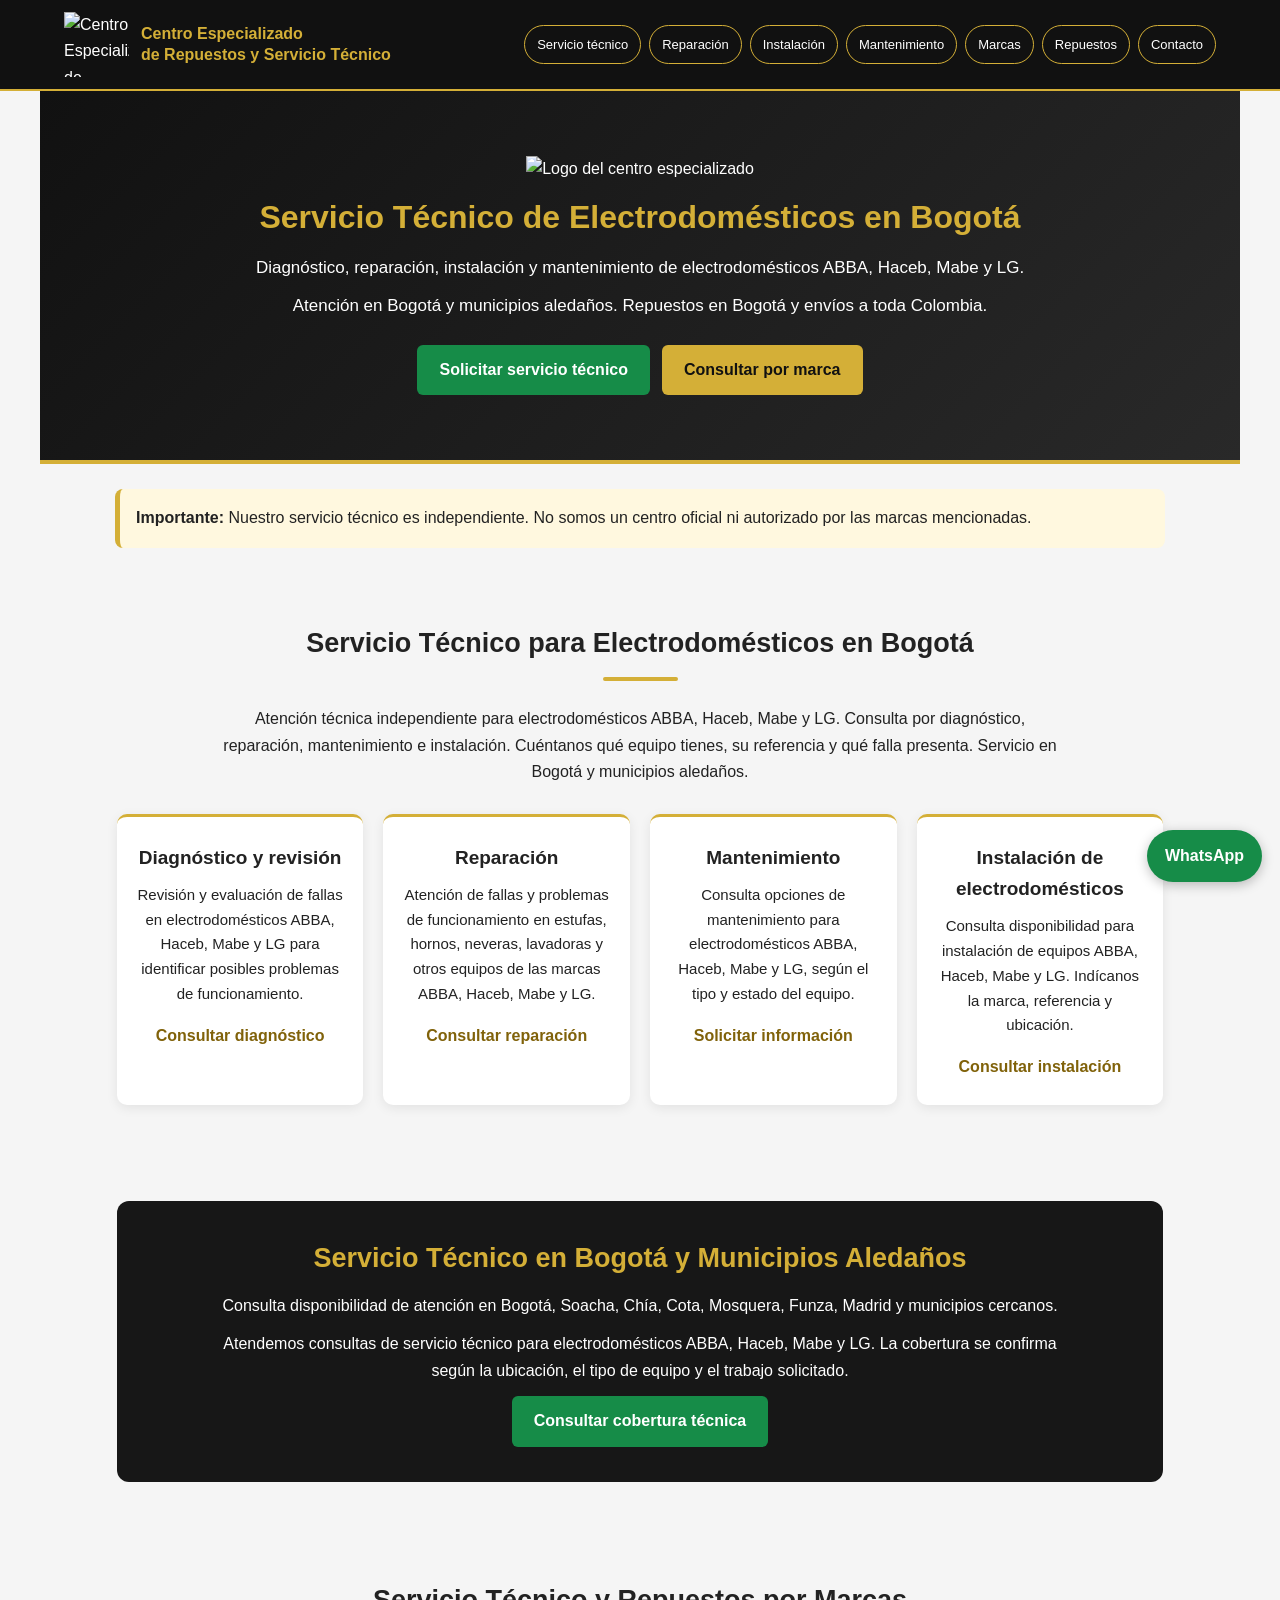
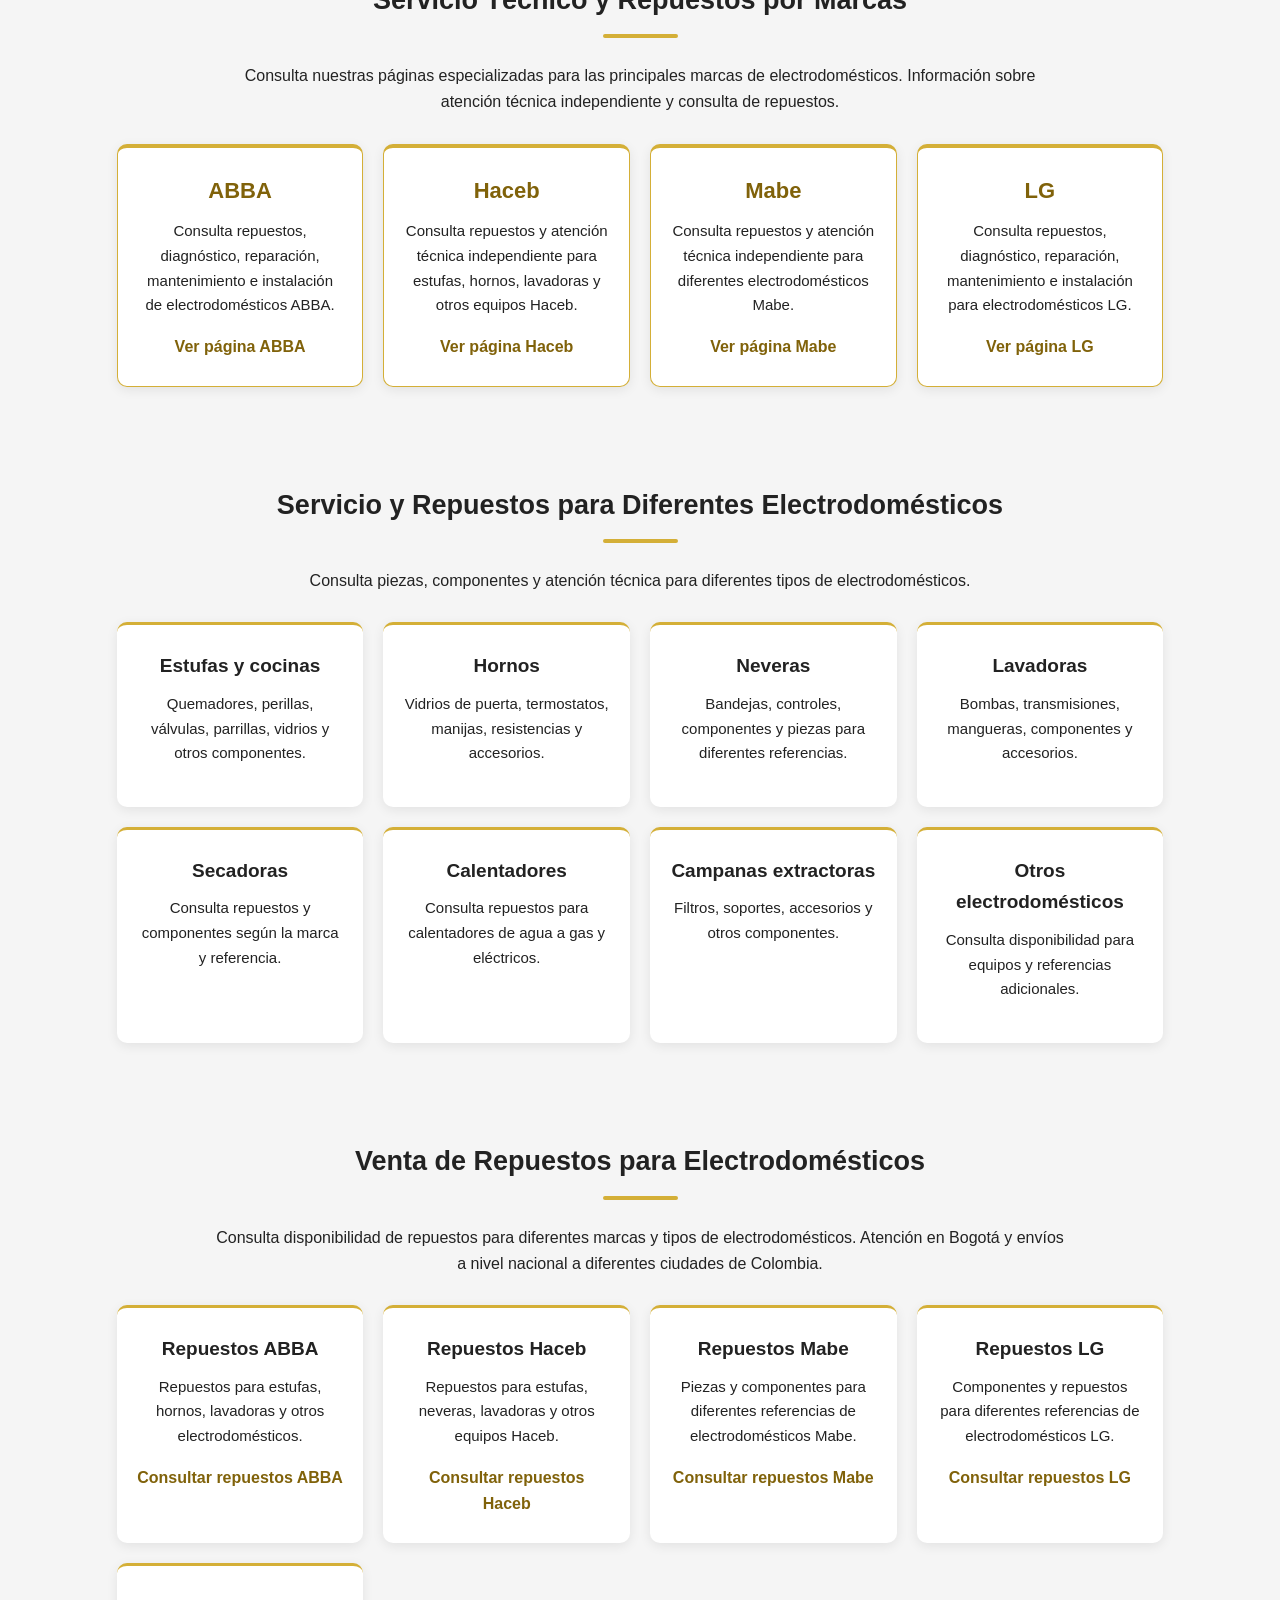
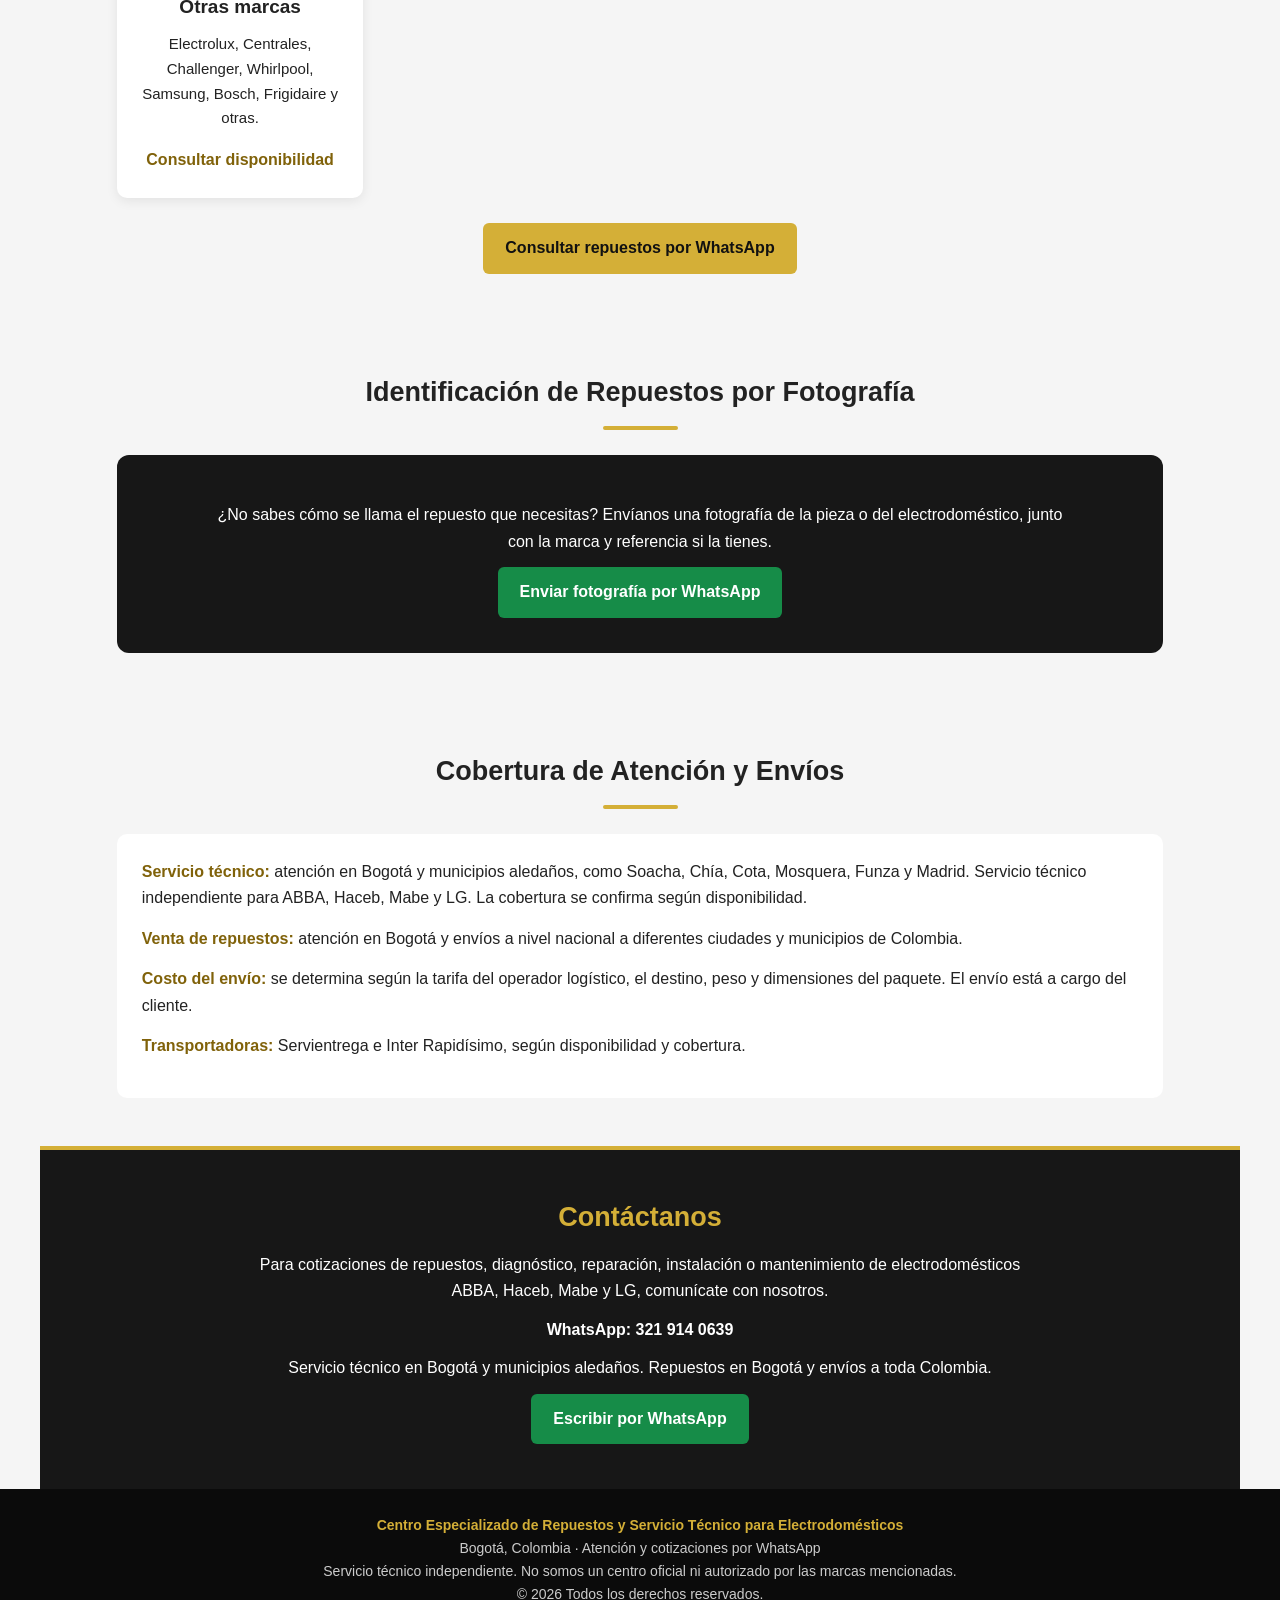
==== commit 37873458: "Revise content for ABBA, Haceb, Mabe, and LG Updated the title and meta descriptions to specify the " ====
--- a/index.html
+++ b/index.html
@@ -4,17 +4,17 @@
 <meta charset="UTF-8">
 <meta name="viewport" content="width=device-width, initial-scale=1.0">
 
-<title>Servicio Técnico de Electrodomésticos en Bogotá | Reparación y Mantenimiento</title>
-
-<meta name="description" content="Servicio técnico independiente de electrodomésticos en Bogotá y municipios aledaños. Diagnóstico, reparación, instalación y mantenimiento. Repuestos en Bogotá y envíos a toda Colombia.">
+<title>Servicio Técnico ABBA, Haceb, Mabe y LG en Bogotá | Reparación</title>
+
+<meta name="description" content="Servicio técnico independiente para electrodomésticos ABBA, Haceb, Mabe y LG en Bogotá y municipios aledaños. Diagnóstico, reparación, instalación y mantenimiento. Repuestos en Bogotá y envíos a toda Colombia.">
 
 <meta name="robots" content="index, follow">
 <link rel="canonical" href="https://abbarepuestos.com/">
 <link rel="icon" href="https://abbarepuestos.com/logo-abba-repuestos.png">
 <link rel="apple-touch-icon" href="https://abbarepuestos.com/logo-abba-repuestos.png">
 
-<meta property="og:title" content="Servicio Técnico de Electrodomésticos en Bogotá">
-<meta property="og:description" content="Reparación, diagnóstico, instalación y mantenimiento en Bogotá. Repuestos con envíos nacionales.">
+<meta property="og:title" content="Servicio Técnico ABBA, Haceb, Mabe y LG en Bogotá">
+<meta property="og:description" content="Diagnóstico, reparación, instalación y mantenimiento en Bogotá. Repuestos con envíos nacionales.">
 <meta property="og:url" content="https://abbarepuestos.com/">
 <meta property="og:type" content="website">
 <meta property="og:image" content="https://abbarepuestos.com/logo-abba-repuestos.png">
@@ -30,7 +30,7 @@
   "logo": "https://abbarepuestos.com/logo-abba-repuestos.png",
   "image": "https://abbarepuestos.com/logo-abba-repuestos.png",
   "telephone": "+573219140639",
-  "description": "Servicio técnico independiente de electrodomésticos en Bogotá y municipios aledaños. Diagnóstico, reparación, instalación y mantenimiento. Venta de repuestos con envíos a toda Colombia.",
+  "description": "Servicio técnico independiente para electrodomésticos ABBA, Haceb, Mabe y LG en Bogotá y municipios aledaños. Diagnóstico, reparación, instalación y mantenimiento. Venta de repuestos con envíos a toda Colombia.",
   "areaServed": [
     {"@type": "City", "name": "Bogotá"},
     {"@type": "City", "name": "Soacha"},
@@ -56,9 +56,7 @@
   padding: 0;
 }
 
-html {
-  scroll-behavior: smooth;
-}
+html { scroll-behavior: smooth; }
 
 body {
   font-family: Arial, Helvetica, sans-serif;
@@ -67,9 +65,7 @@
   line-height: 1.65;
 }
 
-a {
-  text-decoration: none;
-}
+a { text-decoration: none; }
 
 header {
   background: #111;
@@ -246,9 +242,7 @@
   font-weight: bold;
 }
 
-.card a:hover {
-  text-decoration: underline;
-}
+.card a:hover { text-decoration: underline; }
 
 .brand-card {
   border: 1px solid #d4af37;
@@ -274,9 +268,7 @@
   text-align: center;
 }
 
-.highlight h2 {
-  color: #d4af37;
-}
+.highlight h2 { color: #d4af37; }
 
 .highlight p {
   max-width: 850px;
@@ -290,13 +282,9 @@
   margin-top: 20px;
 }
 
-.coverage p {
-  margin-bottom: 14px;
-}
-
-.coverage strong {
-  color: #80620a;
-}
+.coverage p { margin-bottom: 14px; }
+
+.coverage strong { color: #80620a; }
 
 .contact {
   background: #171717;
@@ -306,9 +294,7 @@
   border-top: 4px solid #d4af37;
 }
 
-.contact h2 {
-  color: #d4af37;
-}
+.contact h2 { color: #d4af37; }
 
 .contact p {
   margin: 12px auto;
@@ -323,9 +309,7 @@
   font-size: 14px;
 }
 
-footer strong {
-  color: #d4af37;
-}
+footer strong { color: #d4af37; }
 
 .whatsapp-float {
   position: fixed;
@@ -346,21 +330,13 @@
     text-align: center;
   }
 
-  nav {
-    justify-content: center;
-  }
-
-  .hero h1 {
-    font-size: 25px;
-  }
-
-  .hero p {
-    font-size: 15px;
-  }
-
-  section {
-    padding: 38px 5%;
-  }
+  nav { justify-content: center; }
+
+  .hero h1 { font-size: 25px; }
+
+  .hero p { font-size: 15px; }
+
+  section { padding: 38px 5%; }
 }
 </style>
 </head>
@@ -397,8 +373,8 @@
   <h1>Servicio Técnico de Electrodomésticos en Bogotá</h1>
 
   <p>
-    Soluciones para tus electrodomésticos: diagnóstico,
-    reparación, instalación y mantenimiento.
+    Diagnóstico, reparación, instalación y mantenimiento
+    de electrodomésticos ABBA, Haceb, Mabe y LG.
   </p>
 
   <p>
@@ -408,7 +384,7 @@
 
   <div class="hero-buttons">
     <a class="btn btn-green"
-       href="https://wa.me/573219140639?text=Hola%2C%20quiero%20solicitar%20servicio%20tecnico%20en%20Bogota">
+       href="https://wa.me/573219140639?text=Hola%2C%20quiero%20solicitar%20servicio%20tecnico%20para%20un%20electrodomestico%20ABBA%2C%20Haceb%2C%20Mabe%20o%20LG">
       Solicitar servicio técnico
     </a>
 
@@ -424,16 +400,15 @@
   No somos un centro oficial ni autorizado por las marcas mencionadas.
 </div>
 
-<!-- SERVICIO TECNICO -->
-
 <section id="servicios">
   <h2>Servicio Técnico para Electrodomésticos en Bogotá</h2>
   <div class="gold-line"></div>
 
   <p class="section-intro">
-    Atención para solicitudes de diagnóstico, reparación,
-    mantenimiento e instalación. Cuéntanos qué equipo tienes,
-    su marca y qué falla presenta para orientarte.
+    Atención técnica independiente para electrodomésticos
+    ABBA, Haceb, Mabe y LG. Consulta por diagnóstico,
+    reparación, mantenimiento e instalación. Cuéntanos
+    qué equipo tienes, su referencia y qué falla presenta.
     Servicio en Bogotá y municipios aledaños.
   </p>
 
@@ -443,7 +418,8 @@
       <h3>Diagnóstico y revisión</h3>
       <p>
         Revisión y evaluación de fallas en electrodomésticos
-        para identificar posibles problemas de funcionamiento.
+        ABBA, Haceb, Mabe y LG para identificar posibles
+        problemas de funcionamiento.
       </p>
       <a href="https://abbarepuestos.com/servicio-tecnico-electrodomesticos-bogota.html">
         Consultar diagnóstico
@@ -454,7 +430,8 @@
       <h3>Reparación</h3>
       <p>
         Atención de fallas y problemas de funcionamiento
-        en diferentes equipos y electrodomésticos.
+        en estufas, hornos, neveras, lavadoras y otros
+        equipos de las marcas ABBA, Haceb, Mabe y LG.
       </p>
       <a href="https://abbarepuestos.com/reparacion-electrodomesticos-bogota.html">
         Consultar reparación
@@ -464,10 +441,11 @@
     <div class="card" id="mantenimiento">
       <h3>Mantenimiento</h3>
       <p>
-        Consulta opciones de mantenimiento según
-        el tipo y estado del electrodoméstico.
+        Consulta opciones de mantenimiento para
+        electrodomésticos ABBA, Haceb, Mabe y LG,
+        según el tipo y estado del equipo.
       </p>
-      <a href="https://wa.me/573219140639?text=Hola%2C%20quiero%20consultar%20mantenimiento%20de%20electrodomesticos%20en%20Bogota">
+      <a href="https://wa.me/573219140639?text=Hola%2C%20quiero%20consultar%20mantenimiento%20para%20un%20electrodomestico%20ABBA%2C%20Haceb%2C%20Mabe%20o%20LG">
         Solicitar información
       </a>
     </div>
@@ -475,8 +453,9 @@
     <div class="card" id="instalacion">
       <h3>Instalación de electrodomésticos</h3>
       <p>
-        Consulta disponibilidad para instalación de equipos.
-        Indícanos la marca, referencia y ubicación.
+        Consulta disponibilidad para instalación de equipos
+        ABBA, Haceb, Mabe y LG. Indícanos la marca,
+        referencia y ubicación.
       </p>
       <a href="https://abbarepuestos.com/instalacion-electrodomesticos-bogota.html">
         Consultar instalación
@@ -485,8 +464,6 @@
 
   </div>
 </section>
-
-<!-- COBERTURA TECNICA -->
 
 <section>
   <div class="highlight">
@@ -499,18 +476,18 @@
     </p>
 
     <p>
+      Atendemos consultas de servicio técnico para
+      electrodomésticos ABBA, Haceb, Mabe y LG.
       La cobertura se confirma según la ubicación,
-      el tipo de electrodoméstico y el trabajo solicitado.
+      el tipo de equipo y el trabajo solicitado.
     </p>
 
     <a class="btn btn-green"
-       href="https://wa.me/573219140639?text=Hola%2C%20quiero%20consultar%20cobertura%20de%20servicio%20tecnico">
+       href="https://wa.me/573219140639?text=Hola%2C%20quiero%20consultar%20cobertura%20de%20servicio%20tecnico%20para%20ABBA%2C%20Haceb%2C%20Mabe%20o%20LG">
       Consultar cobertura técnica
     </a>
   </div>
 </section>
-
-<!-- MARCAS PRINCIPALES -->
 
 <section id="marcas">
   <h2>Servicio Técnico y Repuestos por Marcas</h2>
@@ -518,8 +495,8 @@
 
   <p class="section-intro">
     Consulta nuestras páginas especializadas para las principales
-    marcas de electrodomésticos. Encontrarás información sobre
-    atención técnica independiente y consulta de repuestos.
+    marcas de electrodomésticos. Información sobre atención
+    técnica independiente y consulta de repuestos.
   </p>
 
   <div class="grid">
@@ -527,11 +504,22 @@
     <div class="card brand-card">
       <h3>ABBA</h3>
       <p>
-        Consulta repuestos, reparación, mantenimiento,
-        instalación y servicio técnico independiente.
+        Consulta repuestos, diagnóstico, reparación,
+        mantenimiento e instalación de electrodomésticos ABBA.
       </p>
       <a href="https://abbarepuestos.com/repuestos-abba-bogota.html">
         Ver página ABBA
+      </a>
+    </div>
+
+    <div class="card brand-card">
+      <h3>Haceb</h3>
+      <p>
+        Consulta repuestos y atención técnica independiente
+        para estufas, hornos, lavadoras y otros equipos Haceb.
+      </p>
+      <a href="https://abbarepuestos.com/repuestos-haceb-bogota.html">
+        Ver página Haceb
       </a>
     </div>
 
@@ -547,21 +535,10 @@
     </div>
 
     <div class="card brand-card">
-      <h3>Haceb</h3>
-      <p>
-        Consulta repuestos, reparación y atención técnica
-        independiente para equipos Haceb.
-      </p>
-      <a href="https://abbarepuestos.com/repuestos-haceb-bogota.html">
-        Ver página Haceb
-      </a>
-    </div>
-
-    <div class="card brand-card">
       <h3>LG</h3>
       <p>
-        Consulta repuestos y servicio técnico independiente
-        para electrodomésticos LG.
+        Consulta repuestos, diagnóstico, reparación,
+        mantenimiento e instalación para electrodomésticos LG.
       </p>
       <a href="https://abbarepuestos.com/repuestos-lg-bogota.html">
         Ver página LG
@@ -571,8 +548,6 @@
   </div>
 </section>
 
-<!-- OTROS EQUIPOS -->
-
 <section>
   <h2>Servicio y Repuestos para Diferentes Electrodomésticos</h2>
   <div class="gold-line"></div>
@@ -586,72 +561,46 @@
 
     <div class="card">
       <h3>Estufas y cocinas</h3>
-      <p>
-        Quemadores, perillas, válvulas, parrillas,
-        vidrios y otros componentes.
-      </p>
+      <p>Quemadores, perillas, válvulas, parrillas, vidrios y otros componentes.</p>
     </div>
 
     <div class="card">
       <h3>Hornos</h3>
-      <p>
-        Vidrios de puerta, termostatos, manijas,
-        resistencias y accesorios.
-      </p>
+      <p>Vidrios de puerta, termostatos, manijas, resistencias y accesorios.</p>
     </div>
 
     <div class="card">
       <h3>Neveras</h3>
-      <p>
-        Bandejas, controles, componentes y piezas
-        para diferentes referencias.
-      </p>
+      <p>Bandejas, controles, componentes y piezas para diferentes referencias.</p>
     </div>
 
     <div class="card">
       <h3>Lavadoras</h3>
-      <p>
-        Bombas, transmisiones, mangueras,
-        componentes y accesorios.
-      </p>
+      <p>Bombas, transmisiones, mangueras, componentes y accesorios.</p>
     </div>
 
     <div class="card">
       <h3>Secadoras</h3>
-      <p>
-        Consulta repuestos y componentes
-        según la marca y referencia.
-      </p>
+      <p>Consulta repuestos y componentes según la marca y referencia.</p>
     </div>
 
     <div class="card">
       <h3>Calentadores</h3>
-      <p>
-        Consulta repuestos para calentadores
-        de agua a gas y eléctricos.
-      </p>
+      <p>Consulta repuestos para calentadores de agua a gas y eléctricos.</p>
     </div>
 
     <div class="card">
       <h3>Campanas extractoras</h3>
-      <p>
-        Filtros, soportes, accesorios
-        y otros componentes.
-      </p>
+      <p>Filtros, soportes, accesorios y otros componentes.</p>
     </div>
 
     <div class="card">
       <h3>Otros electrodomésticos</h3>
-      <p>
-        Consulta disponibilidad para equipos
-        y referencias adicionales.
-      </p>
-    </div>
-
-  </div>
-</section>
-
-<!-- REPUESTOS -->
+      <p>Consulta disponibilidad para equipos y referencias adicionales.</p>
+    </div>
+
+  </div>
+</section>
 
 <section id="repuestos">
   <h2>Venta de Repuestos para Electrodomésticos</h2>
@@ -667,54 +616,31 @@
 
     <div class="card">
       <h3>Repuestos ABBA</h3>
-      <p>
-        Consulta repuestos para estufas, hornos,
-        lavadoras y otros electrodomésticos.
-      </p>
-      <a href="https://abbarepuestos.com/repuestos-abba-bogota.html">
-        Consultar repuestos ABBA
-      </a>
+      <p>Repuestos para estufas, hornos, lavadoras y otros electrodomésticos.</p>
+      <a href="https://abbarepuestos.com/repuestos-abba-bogota.html">Consultar repuestos ABBA</a>
+    </div>
+
+    <div class="card">
+      <h3>Repuestos Haceb</h3>
+      <p>Repuestos para estufas, neveras, lavadoras y otros equipos Haceb.</p>
+      <a href="https://abbarepuestos.com/repuestos-haceb-bogota.html">Consultar repuestos Haceb</a>
     </div>
 
     <div class="card">
       <h3>Repuestos Mabe</h3>
-      <p>
-        Consulta piezas y componentes para diferentes
-        referencias de electrodomésticos Mabe.
-      </p>
-      <a href="https://abbarepuestos.com/repuestos-mabe-bogota.html">
-        Consultar repuestos Mabe
-      </a>
-    </div>
-
-    <div class="card">
-      <h3>Repuestos Haceb</h3>
-      <p>
-        Consulta repuestos para estufas, neveras,
-        lavadoras y otros equipos Haceb.
-      </p>
-      <a href="https://abbarepuestos.com/repuestos-haceb-bogota.html">
-        Consultar repuestos Haceb
-      </a>
+      <p>Piezas y componentes para diferentes referencias de electrodomésticos Mabe.</p>
+      <a href="https://abbarepuestos.com/repuestos-mabe-bogota.html">Consultar repuestos Mabe</a>
     </div>
 
     <div class="card">
       <h3>Repuestos LG</h3>
-      <p>
-        Consulta componentes y repuestos para
-        diferentes referencias de electrodomésticos LG.
-      </p>
-      <a href="https://abbarepuestos.com/repuestos-lg-bogota.html">
-        Consultar repuestos LG
-      </a>
+      <p>Componentes y repuestos para diferentes referencias de electrodomésticos LG.</p>
+      <a href="https://abbarepuestos.com/repuestos-lg-bogota.html">Consultar repuestos LG</a>
     </div>
 
     <div class="card">
       <h3>Otras marcas</h3>
-      <p>
-        Electrolux, Centrales, Challenger, Whirlpool,
-        Samsung, Bosch, Frigidaire y otras.
-      </p>
+      <p>Electrolux, Centrales, Challenger, Whirlpool, Samsung, Bosch, Frigidaire y otras.</p>
       <a href="https://wa.me/573219140639?text=Hola%2C%20quiero%20consultar%20un%20repuesto%20de%20otra%20marca">
         Consultar disponibilidad
       </a>
@@ -729,8 +655,6 @@
     </a>
   </div>
 </section>
-
-<!-- FOTOGRAFIAS -->
 
 <section>
   <h2>Identificación de Repuestos por Fotografía</h2>
@@ -750,8 +674,6 @@
   </div>
 </section>
 
-<!-- COBERTURA DE REPUESTOS -->
-
 <section>
   <h2>Cobertura de Atención y Envíos</h2>
   <div class="gold-line"></div>
@@ -762,7 +684,8 @@
       <strong>Servicio técnico:</strong>
       atención en Bogotá y municipios aledaños,
       como Soacha, Chía, Cota, Mosquera, Funza y Madrid.
-      La cobertura se confirma según disponibilidad.
+      Servicio técnico independiente para ABBA, Haceb,
+      Mabe y LG. La cobertura se confirma según disponibilidad.
     </p>
 
     <p>
@@ -787,14 +710,13 @@
   </div>
 </section>
 
-<!-- CONTACTO -->
-
 <section id="contacto" class="contact">
   <h2>Contáctanos</h2>
 
   <p>
     Para cotizaciones de repuestos, diagnóstico,
-    reparación, instalación o mantenimiento,
+    reparación, instalación o mantenimiento de
+    electrodomésticos ABBA, Haceb, Mabe y LG,
     comunícate con nosotros.
   </p>
 
@@ -806,7 +728,7 @@
   </p>
 
   <a class="btn btn-green"
-     href="https://wa.me/573219140639?text=Hola%2C%20quiero%20informacion%20sobre%20servicio%20tecnico%20o%20repuestos">
+     href="https://wa.me/573219140639?text=Hola%2C%20quiero%20informacion%20sobre%20servicio%20tecnico%20o%20repuestos%20ABBA%2C%20Haceb%2C%20Mabe%20o%20LG">
     Escribir por WhatsApp
   </a>
 </section>
